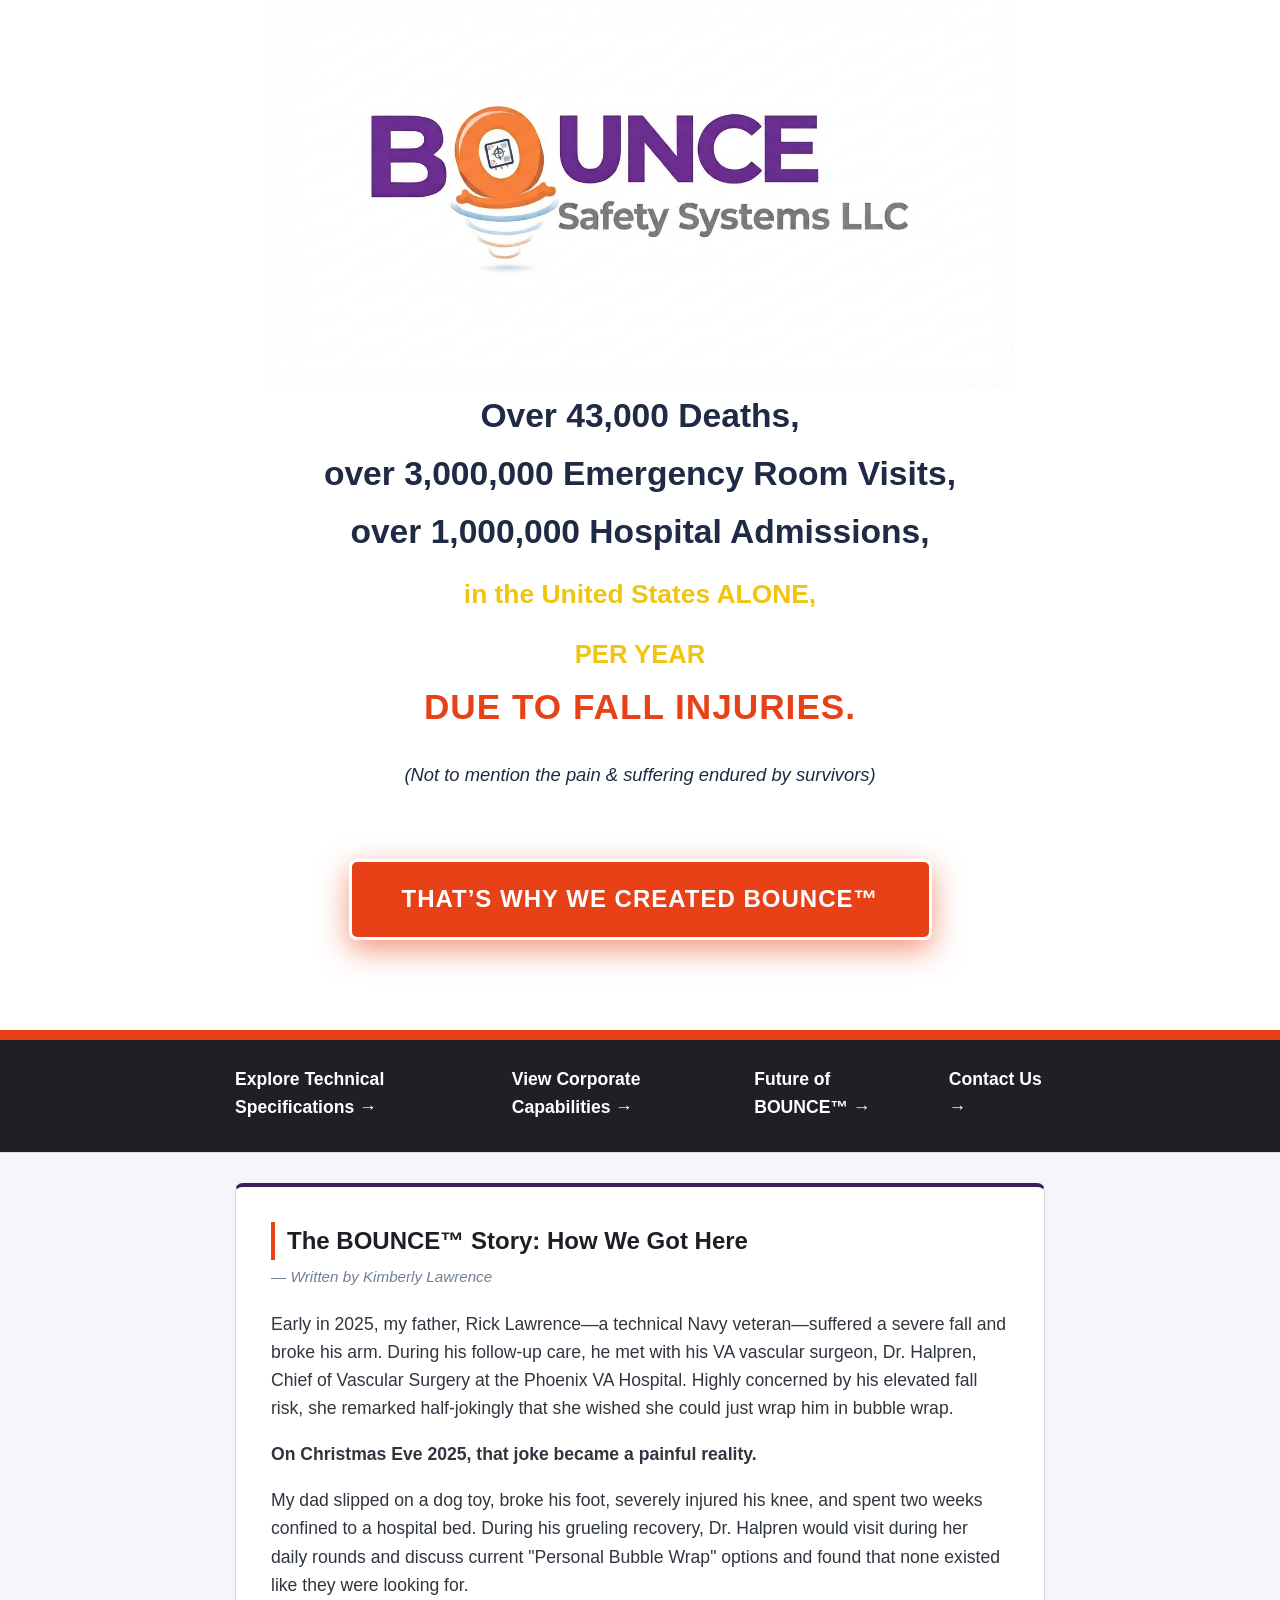
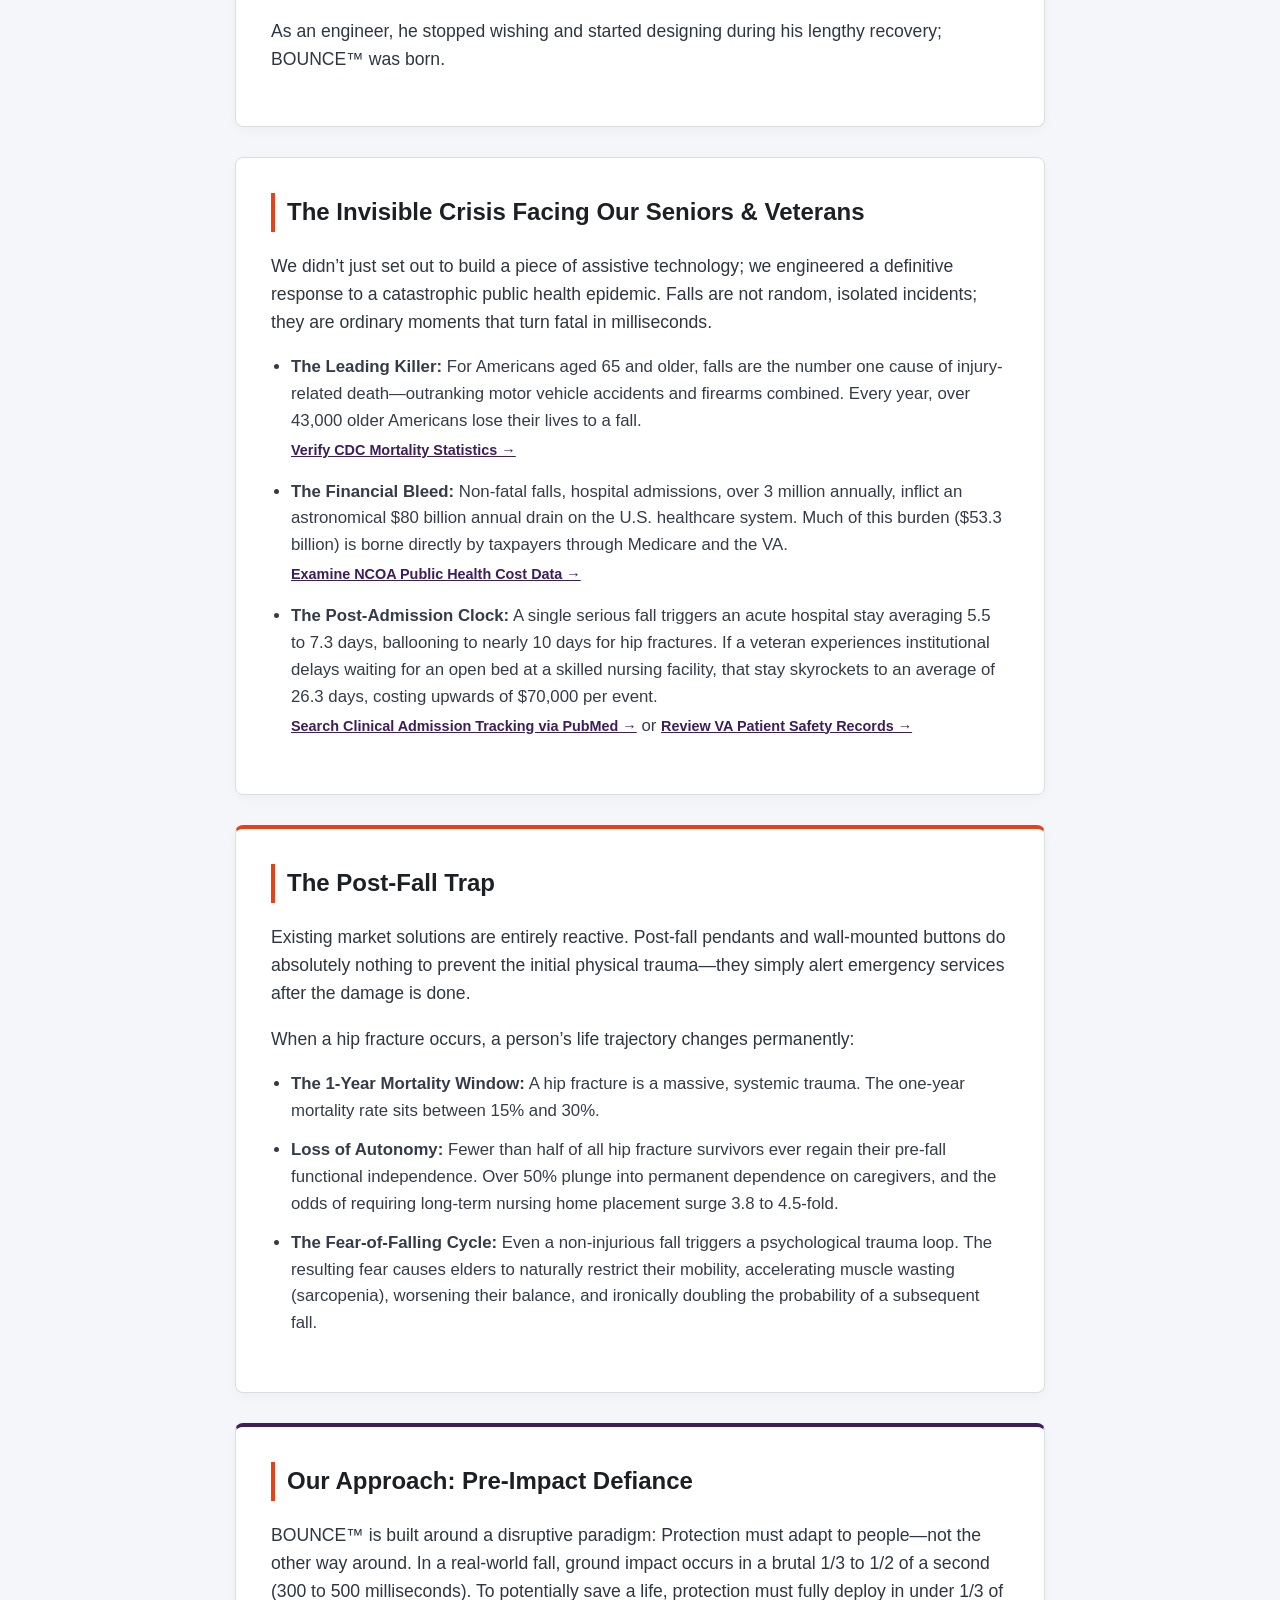
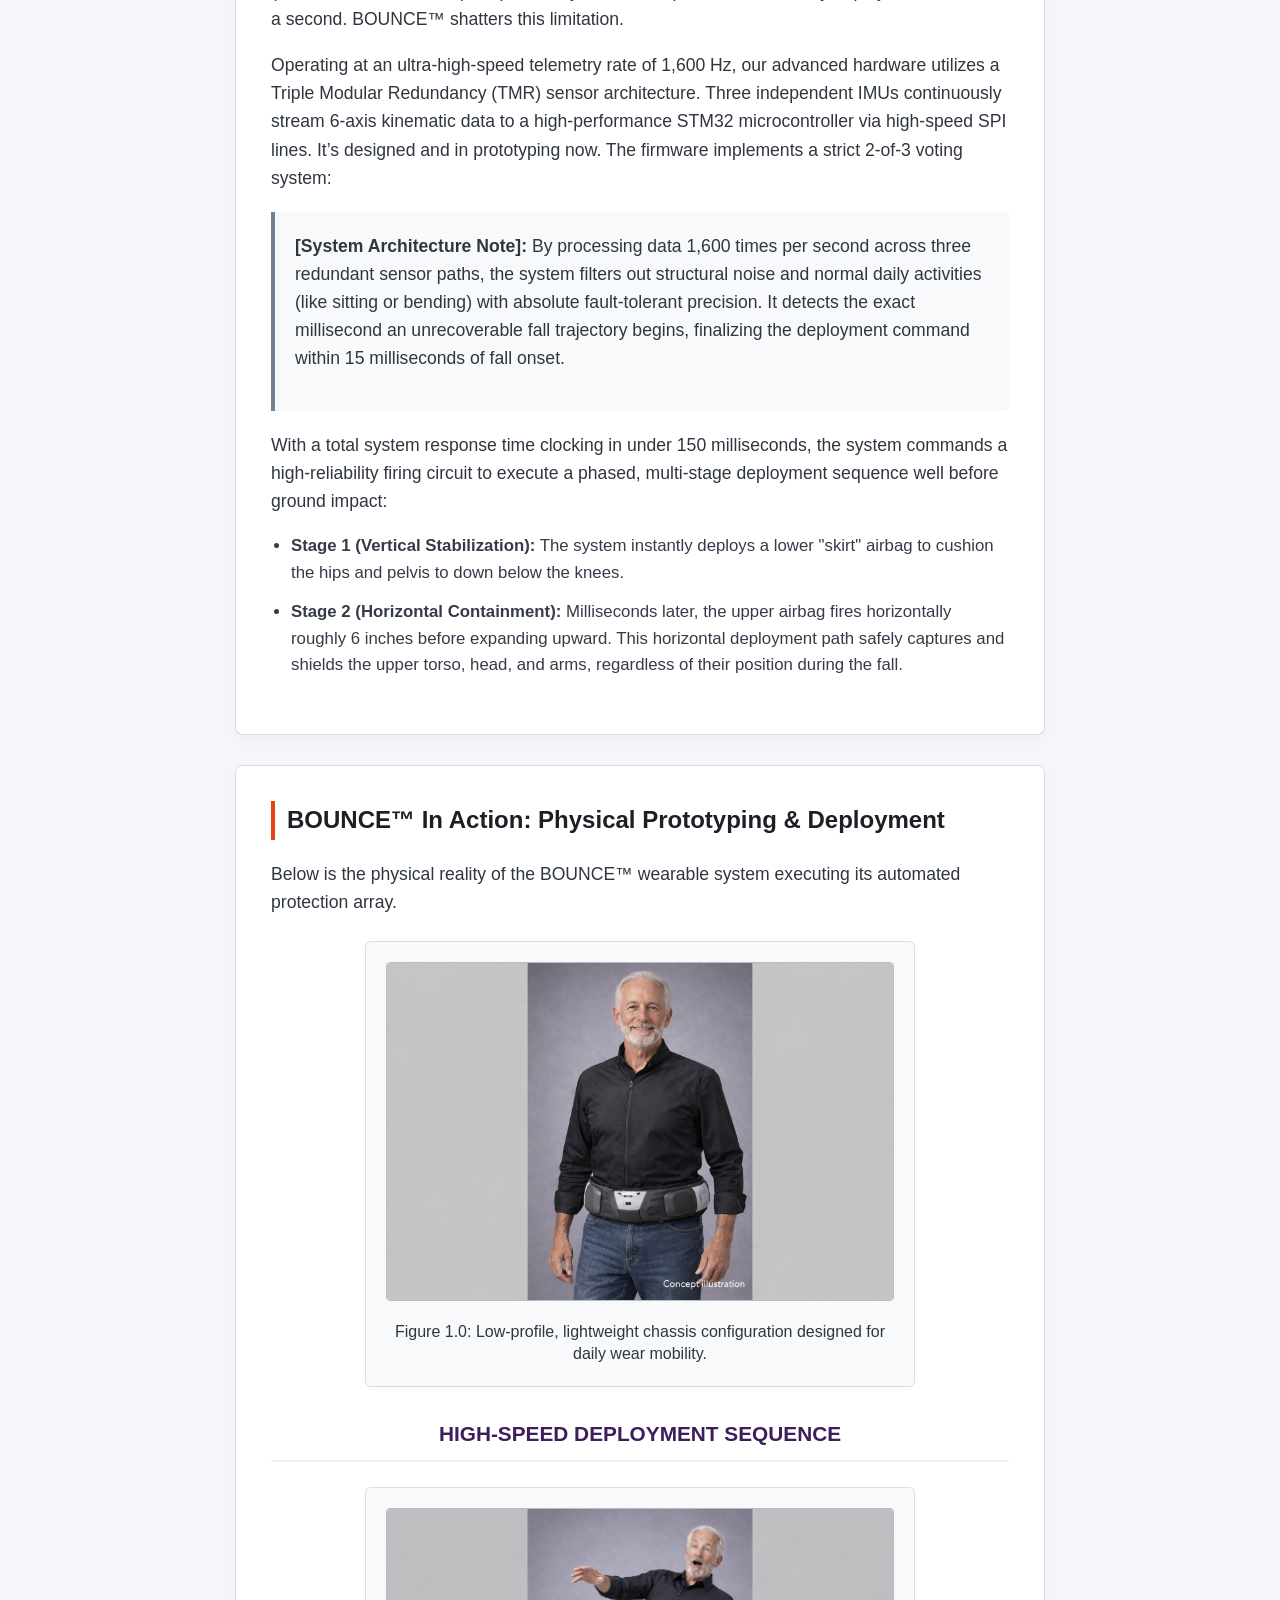
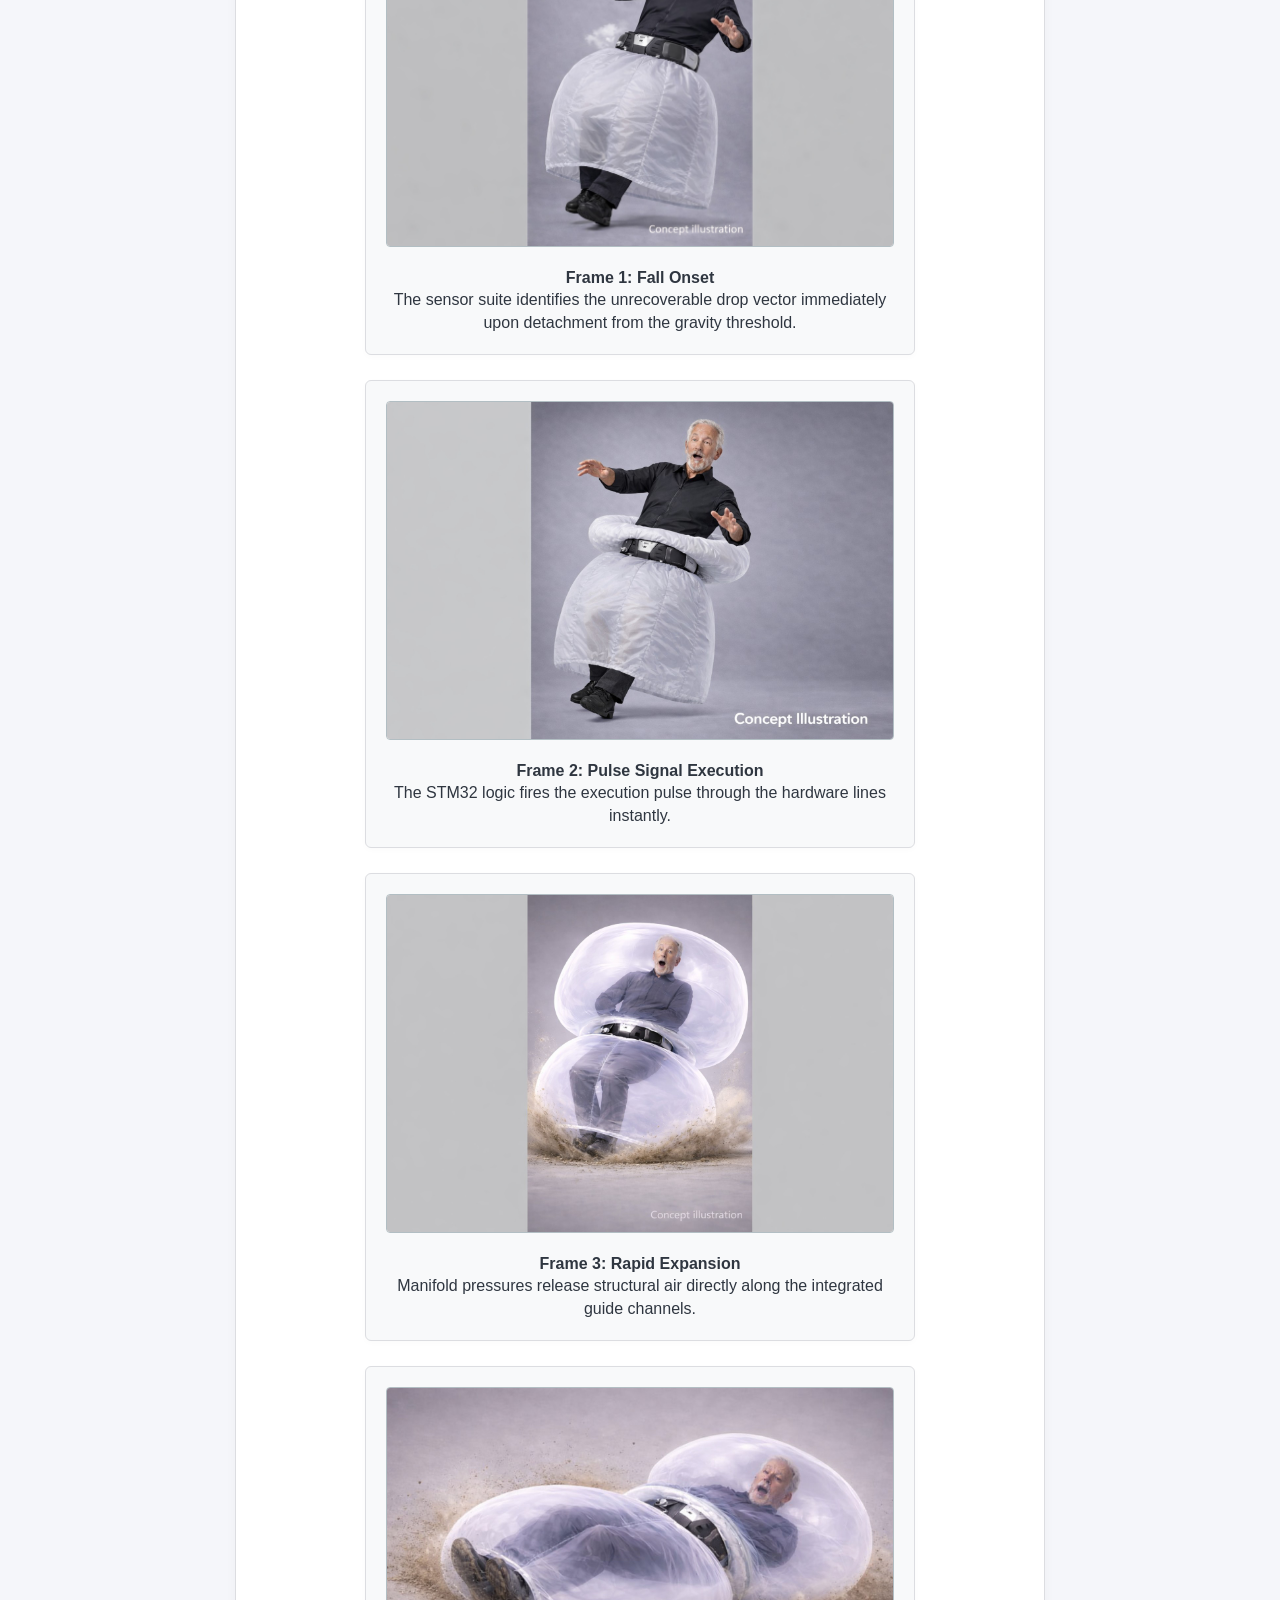
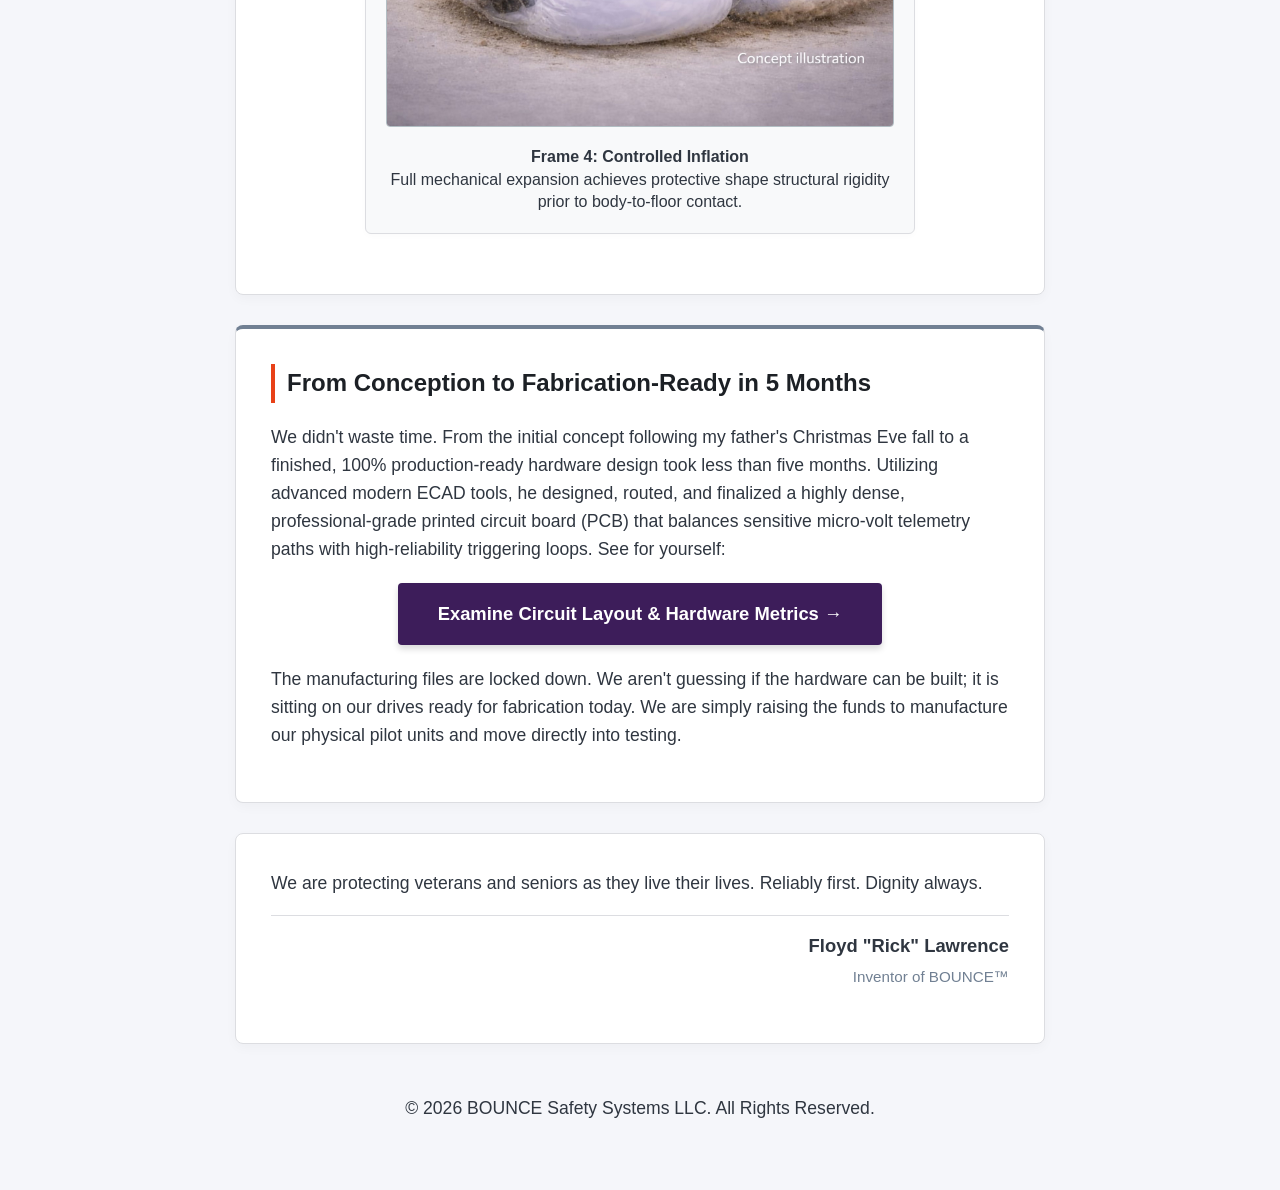
==== index.html @ 90084dcb "Add files via upload" ====
<!DOCTYPE html>
<html lang="en">
<head>
    <meta charset="UTF-8">
    <meta name="viewport" content="width=device-width, initial-scale=1.0">
    <title>BOUNCE Safety Systems LLC</title>
    <link rel="stylesheet" href="style.css">
</head>
<body>
    <!-- Hero Banner with Logo -->
    <header class="hero-banner">
        <div class="hero-container">
            <!-- New Logo -->
            <img src="bounce-logo.png" alt="BOUNCE Safety Systems Logo" class="hero-logo">
            <p class="stat-highlight">Over 43,000 Deaths,</p>
            <p class="stat-highlight">over 3,000,000 Emergency Room Visits,</p>
            <p class="stat-highlight">over 1,000,000 Hospital Admissions,</p>
            <p class="stat-location">in the United States ALONE,</p>
            <p class="stat-time">PER YEAR</p>
            <p class="stat-cause">DUE TO FALL INJURIES.</p>
            <p class="suffering-note">(Not to mention the pain & suffering endured by survivors)</p>
            
            <div class="mission-statement">
                <h2>That’s Why We Created BOUNCE™</h2>
            </div>
        </div>
    </header>

    <!-- Rest of your site remains unchanged from here down -->
    <!-- Sub-Page Directory Links -->
			<nav class="site-nav">
			<div class="container nav-box">
            <a href="technical.html" class="nav-link-btn">Explore Technical Specifications &rarr;</a>
            <a href="corporate.html" class="nav-link-btn">View Corporate Capabilities &rarr;</a>
            <a href="future.html" class="nav-link-btn">Future of BOUNCE™ &rarr;</a>
            <a href="mailto:info@bounceairbags.com" class="nav-link-btn">Contact Us &rarr;</a>
        </div>
    </nav>

    <main class="container">
        <!-- The Origin Story -->
        <section class="card story-card">
            <h2>The BOUNCE™ Story: How We Got Here</h2>
            <p class="meta-author">— Written by Kimberly Lawrence</p>
            <p>Early in 2025, my father, Rick Lawrence—a technical Navy veteran—suffered a severe fall and broke his arm. During his follow-up care, he met with his VA vascular surgeon, Dr. Halpren, Chief of Vascular Surgery at the Phoenix VA Hospital. Highly concerned by his elevated fall risk, she remarked half-jokingly that she wished she could just wrap him in bubble wrap.</p>
            <p><strong>On Christmas Eve 2025, that joke became a painful reality.</strong></p>
            <p>My dad slipped on a dog toy, broke his foot, severely injured his knee, and spent two weeks confined to a hospital bed. During his grueling recovery, Dr. Halpren would visit during her daily rounds and discuss current "Personal Bubble Wrap" options and found that none existed like they were looking for.</p>
            <p>As an engineer, he stopped wishing and started designing during his lengthy recovery; BOUNCE™ was born.</p>
        </section>

    <!-- The Invisible Crisis Section with Integrated Verification Links -->
        <section class="card standard-card">
            <h2>The Invisible Crisis Facing Our Seniors & Veterans</h2>
            <p>We didn’t just set out to build a piece of assistive technology; we engineered a definitive response to a catastrophic public health epidemic. Falls are not random, isolated incidents; they are ordinary moments that turn fatal in milliseconds.</p>
            <ul>
                <li style="margin-bottom: 15px;">
                    <strong>The Leading Killer:</strong> For Americans aged 65 and older, falls are the number one cause of injury-related death—outranking motor vehicle accidents and firearms combined. Every year, over 43,000 older Americans lose their lives to a fall.
                    <br><a href="https://www.cdc.gov/falls/data-research/facts-stats/index.html" target="_blank" style="color: #3d1d5a; font-weight: bold; font-size: 0.9rem; text-decoration: underline; display: inline-block; margin-top: 4px;">Verify CDC Mortality Statistics &rarr;</a>
                </li>
                <li style="margin-bottom: 15px;">
                    <strong>The Financial Bleed:</strong> Non-fatal falls, hospital admissions, over 3 million annually, inflict an astronomical $80 billion annual drain on the U.S. healthcare system. Much of this burden ($53.3 billion) is borne directly by taxpayers through Medicare and the VA.
                    <br><a href="https://www.ncoa.org/older-adults/health/prevention/falls-prevention/" target="_blank" style="color: #3d1d5a; font-weight: bold; font-size: 0.9rem; text-decoration: underline; display: inline-block; margin-top: 4px;">Examine NCOA Public Health Cost Data &rarr;</a>
                </li>
                <li style="margin-bottom: 15px;">
                    <strong>The Post-Admission Clock:</strong> A single serious fall triggers an acute hospital stay averaging 5.5 to 7.3 days, ballooning to nearly 10 days for hip fractures. If a veteran experiences institutional delays waiting for an open bed at a skilled nursing facility, that stay skyrockets to an average of 26.3 days, costing upwards of $70,000 per event.
                    <br><a href="https://pubmed.ncbi.nlm.nih.gov/" target="_blank" style="color: #3d1d5a; font-weight: bold; font-size: 0.9rem; text-decoration: underline; display: inline-block; margin-top: 4px;">Search Clinical Admission Tracking via PubMed &rarr;</a> or <a href="https://www.patientsafety.va.gov/" target="_blank" style="color: #3d1d5a; font-weight: bold; font-size: 0.9rem; text-decoration: underline; display: inline-block; margin-top: 4px;">Review VA Patient Safety Records &rarr;</a>
                </li>
            </ul>
        </section>

        <!-- The Post-Fall Trap Section -->
        <section class="card standard-card" style="border-top: 4px solid #e84118;">
            <h2>The Post-Fall Trap</h2>
            <p>Existing market solutions are entirely reactive. Post-fall pendants and wall-mounted buttons do absolutely nothing to prevent the initial physical trauma—they simply alert emergency services after the damage is done.</p>
            <p>When a hip fracture occurs, a person’s life trajectory changes permanently:</p>
            <ul>
                <li><strong>The 1-Year Mortality Window:</strong> A hip fracture is a massive, systemic trauma. The one-year mortality rate sits between 15% and 30%.</li>
                <li><strong>Loss of Autonomy:</strong> Fewer than half of all hip fracture survivors ever regain their pre-fall functional independence. Over 50% plunge into permanent dependence on caregivers, and the odds of requiring long-term nursing home placement surge 3.8 to 4.5-fold.</li>
                <li><strong>The Fear-of-Falling Cycle:</strong> Even a non-injurious fall triggers a psychological trauma loop. The resulting fear causes elders to naturally restrict their mobility, accelerating muscle wasting (sarcopenia), worsening their balance, and ironically doubling the probability of a subsequent fall.</li>
            </ul>
        </section>

        <!-- Our Approach Section -->
        <section class="card standard-card" style="border-top: 4px solid #3d1d5a;">
            <h2>Our Approach: Pre-Impact Defiance</h2>
            <p>BOUNCE™ is built around a disruptive paradigm: Protection must adapt to people—not the other way around. In a real-world fall, ground impact occurs in a brutal 1/3 to 1/2 of a second (300 to 500 milliseconds). To potentially save a life, protection must fully deploy in under 1/3 of a second. BOUNCE™ shatters this limitation.</p>
            <p>Operating at an ultra-high-speed telemetry rate of 1,600 Hz, our advanced hardware utilizes a Triple Modular Redundancy (TMR) sensor architecture. Three independent IMUs continuously stream 6-axis kinematic data to a high-performance STM32 microcontroller via high-speed SPI lines. It’s designed and in prototyping now. The firmware implements a strict 2-of-3 voting system:</p>
            
            <div class="architecture-note">
                <p><strong>[System Architecture Note]:</strong> By processing data 1,600 times per second across three redundant sensor paths, the system filters out structural noise and normal daily activities (like sitting or bending) with absolute fault-tolerant precision. It detects the exact millisecond an unrecoverable fall trajectory begins, finalizing the deployment command within 15 milliseconds of fall onset.</p>
            </div>

            <p>With a total system response time clocking in under 150 milliseconds, the system commands a high-reliability firing circuit to execute a phased, multi-stage deployment sequence well before ground impact:</p>
            <ul>
                <li><strong>Stage 1 (Vertical Stabilization):</strong> The system instantly deploys a lower "skirt" airbag to cushion the hips and pelvis to down below the knees.</li>
                <li><strong>Stage 2 (Horizontal Containment):</strong> Milliseconds later, the upper airbag fires horizontally roughly 6 inches before expanding upward. This horizontal deployment path safely captures and shields the upper torso, head, and arms, regardless of their position during the fall.</li>
            </ul>
        </section>

        <!-- Dynamic System Deployment Sequence Gallery -->
        <section class="card gallery-card">
            <h2>BOUNCE™ In Action: Physical Prototyping & Deployment</h2>
            <p>Below is the physical reality of the BOUNCE™ wearable system executing its automated protection array.</p>
            
            <div class="lead-image-wrapper">
                <img src="belt-wearer.jpg" alt="BOUNCE Personal Protection Belt Integration" class="hardware-image main-belt-img">
                <p class="image-caption">Figure 1.0: Low-profile, lightweight chassis configuration designed for daily wear mobility.</p>
            </div>

            <h3 class="timeline-title">High-Speed Deployment Sequence</h3>
            
            <div class="lead-image-wrapper">
                <img src="frame1.jpg" alt="Deployment Sequence Frame 1" class="hardware-image main-belt-img">
                <p class="image-caption"><strong>Frame 1: Fall Onset</strong><br>The sensor suite identifies the unrecoverable drop vector immediately upon detachment from the gravity threshold.</p>
            </div>

            <div class="lead-image-wrapper">
                <img src="frame2.jpg" alt="Deployment Sequence Frame 2" class="hardware-image main-belt-img">
                <p class="image-caption"><strong>Frame 2: Pulse Signal Execution</strong><br>The STM32 logic fires the execution pulse through the hardware lines instantly.</p>
            </div>

            <div class="lead-image-wrapper">
                <img src="frame3.jpg" alt="Deployment Sequence Frame 3" class="hardware-image main-belt-img">
                <p class="image-caption"><strong>Frame 3: Rapid Expansion</strong><br>Manifold pressures release structural air directly along the integrated guide channels.</p>
            </div>

            <div class="lead-image-wrapper">
                <img src="frame4.jpg" alt="Deployment Sequence Frame 4" class="hardware-image main-belt-img">
                <p class="image-caption"><strong>Frame 4: Controlled Inflation</strong><br>Full mechanical expansion achieves protective shape structural rigidity prior to body-to-floor contact.</p>
            </div>
        </section>

        <!-- From Conception to Fabrication Section -->
        <section class="card corporate-card">
            <h2>From Conception to Fabrication-Ready in 5 Months</h2>
            <p>We didn't waste time. From the initial concept following my father's Christmas Eve fall to a finished, 100% production-ready hardware design took less than five months. Utilizing advanced modern ECAD tools, he designed, routed, and finalized a highly dense, professional-grade printed circuit board (PCB) that balances sensitive micro-volt telemetry paths with high-reliability triggering loops. See for yourself:</p>
            
            <div class="button-container" style="margin: 20px 0;">
                <a href="technical.html" class="action-button">Examine Circuit Layout & Hardware Metrics &rarr;</a>
            </div>

            <p>The manufacturing files are locked down. We aren't guessing if the hardware can be built; it is sitting on our drives ready for fabrication today. We are simply raising the funds to manufacture our physical pilot units and move directly into testing.</p>
        </section>

        <!-- Final Sign-Off Card -->
        <section class="card readiness-card">
            <p class="motto">We are protecting veterans and seniors as they live their lives. Reliably first. Dignity always.</p>
            <p class="signature"><strong>Floyd "Rick" Lawrence</strong><br><span class="title-sub">Inventor of BOUNCE™</span></p>
        </section>

    </main>

    <footer>
        <div class="container">
            <p>&copy; 2026 BOUNCE Safety Systems LLC. All Rights Reserved.</p>
        </div>
    </footer>

</body>
</html>
---- style.css ----
/* Master Styling for Homepage, Technical, and Corporate Layouts */
* {
    box-sizing: border-box;
    margin: 0;
    padding: 0;
}

body {
    font-family: -apple-system, BlinkMacSystemFont, "Segoe UI", Roboto, Helvetica, Arial, sans-serif;
    line-height: 1.6;
    background-color: #f5f6fa;
    color: #2f3640;
}

.container {
    max-width: 850px;
    margin: 0 auto;
    padding: 0 20px;
}

/* White High-Impact Header */
.hero-banner {
    background: #ffffff;
    color: #2f3640;
    text-align: center;
    padding: 70px 20px;
    border-bottom: 5px solid #e84118;
}

.technical-header {
    padding: 40px 20px;
    border-bottom: 5px solid #718093;
}

.hero-container {
    max-width: 750px;
    margin: 0 auto;
}

.hero-banner h1 {
    font-size: 3rem;
    font-weight: 900;
    margin-bottom: 30px;
    letter-spacing: 0.5px;
}

.stat-highlight { font-size: 2.1rem; font-weight: 900; margin-bottom: 4px; color: #1f2a44; }
.stat-location { font-size: 1.65rem; font-weight: 700; margin-top: 15px; color: #f1c40f; }
.stat-time { font-size: 1.6rem; font-weight: 800; color: #f1c40f; margin-bottom: 4px; }
.stat-cause { font-size: 2.2rem; font-weight: 900; color: #e84118; margin-bottom: 25px; letter-spacing: 1px; }
.suffering-note { font-size: 1.15rem; font-style: italic; color: #1f2a44; margin-bottom: 35px; }

/* RE-ENGINEERED MISSION LINE: Maximum visibility shield */
.mission-statement h2 {
F    font-size: 2.6rem;
    font-weight: 900;
    color: #ffffff;
    background-color: #e84118;
    padding: 18px 50px;
    border-radius: 8px;
    display: inline-block;
    box-shadow: 0 10px 30px rgba(232, 65, 24, 0.55);   /* Enhanced shadow */
    border: 3px solid #ffffff;
    letter-spacing: 1px;
    text-transform: uppercase;
    margin: 35px auto 20px auto;
}

/* Site Directory Submenu Navigation Bar */
.site-nav {
	background: #1e2025;
    padding: 15px 0;
    width: 100%;             /* Ensures it hits both sides of the screen */
    border-top: 5px solid #e84118; /* The thick red line you described */
    border-bottom: 1px solid #dcdde1;
}

.nav-box {
    display: flex;
    justify-content: center;
    gap: 30px;
}

.nav-link-btn {
    color: #ffffff;
    text-decoration: none;
    font-weight: 700;
    font-size: 1.1rem;
    border-bottom: 2px solid transparent;
    padding-bottom: 4px;
}

.nav-link-btn:hover {
    color: #f1c40f;
    border-bottom: 2px solid #f1c40f;
}

/* Layout Cards */
.card {
    background: #ffffff;
    padding: 35px;
    border-radius: 8px;
    border: 1px solid #dcdde1;
    box-shadow: 0 4px 12px rgba(0,0,0,0.03);
    margin-top: 30px;
}

.story-card { border-top: 4px solid #3d1d5a; }
.corporate-card { border-top: 4px solid #718093; }

h2 {
    color: #1c2025;
    font-size: 1.5rem;
    margin-bottom: 20px;
    border-left: 4px solid #e84118;
    padding-left: 12px;
}

h3 {
    font-size: 1.2rem;
    color: #1c2025;
    margin: 25px 0 15px 0;
}

.timeline-title {
    font-size: 1.3rem;
    font-weight: 800;
    text-transform: uppercase;
    border-bottom: 2px solid #edf2f7;
    padding-bottom: 10px;
    margin: 30px 0 15px 0;
    text-align: center;
    color: #3d1d5a;
}

.meta-author { font-style: italic; color: #718093; margin-top: -15px; margin-bottom: 20px; font-size: 0.95rem; }
p { font-size: 1.1rem; margin-bottom: 18px; color: #2f3640; }
ul { margin-bottom: 20px; padding-left: 20px; }
ul li { font-size: 1.05rem; margin-bottom: 12px; color: #353b48; }

/* Unified Image Geometry Box Container */
.lead-image-wrapper {
    margin: 25px auto;
    max-width: 550px;       
    text-align: center;
    background: #f8f9fa;
    padding: 20px;
    border: 1px solid #dcdde1;
    border-radius: 6px;
    box-shadow: 0 2px 6px rgba(0,0,0,0.02);
}

/* Master Image Constraint Rule */
.main-belt-img {
    width: 100%;
    max-height: 400px;     
    object-fit: contain;   
    border: 1px solid #b2bec3;
    border-radius: 4px;
    background-color: #ffffff;
}

.image-caption { 
    font-size: 1rem; 
    color: #2f3640; 
    margin-top: 12px; 
    margin-bottom: 0;
    line-height: 1.4;
}

/* Corporate Matrix */
.capability-grid { display: flex; flex-wrap: wrap; gap: 20px; margin-top: 20px; }
.cap-box { flex: 1; min-width: 280px; background: #f8f9fa; padding: 20px; border-radius: 4px; border: 1px solid #edf2f7; }
.cap-box h3 { font-size: 1.15rem; margin: 0 0 10px 0; }

.architecture-note {
    background-color: #f8f9fa;
    border-left: 4px solid #718093;
    padding: 20px;
    margin: 20px 0;
    border-radius: 0 4px 4px 0;
}

/* Action Buttons */
.button-container { text-align: center; margin: 35px 0; }
.action-button {
    display: inline-block;
    background-color: #3d1d5a;
    color: #ffffff;
    text-decoration: none;
    font-size: 1.15rem;
    font-weight: 700;
    padding: 16px 40px;
    border-radius: 4px;
    box-shadow: 0 4px 6px rgba(0,0,0,0.15);
}

.secondary-btn {
    background-color: transparent;
    border: 2px solid #ffffff;
    padding: 10px 25px;
    font-size: 1rem;
}

.signature { text-align: right; font-size: 1.15rem; border-top: 1px solid #dcdde1; padding-top: 15px; }
.title-sub { font-size: 0.95rem; color: #718093; }
footer { text-align: center; padding: 50px 0; color: #718093; font-size: 0.9rem; }

@media (max-width: 700px) {
    .nav-box { flex-direction: column; align-items: center; gap: 15px; }
    .mission-statement h2 { font-size: 1.6rem; padding: 10px 20px; } /* Scales smoothly on smaller monitors */
}
/* Logo Styling */
.hero-logo {
    max-width: 100%;
    height: auto;
    display: block;
    margin: 0 auto 25px auto;
}

.subtitle {
    margin: 15px 0 20px 0;
    font-weight: 700;
}

/* Technical Page Header Fixes */
.technical-header {
    background: #ffffff;
    color: #2f3640;
    padding: 50px 20px 40px;
    border-bottom: 5px solid #718093;
    text-align: center;
}

.technical-header .subtitle {
    color: #e84118 !important;
    font-size: 2.9rem;
    font-weight: 700;
    margin: 15px 0 25px 0;
}

.technical-header .hero-logo {
    max-width: 100%;
    width: 600px;
    margin-bottom: 25px;
}

/* Action Buttons */
.action-button.secondary-btn {
    background-color: #34495e;
    color: #ffffff;
    border: 2px solid #718093;
}

.action-button.secondary-btn:hover {
    background-color: #e84118;
    border-color: #e84118;
}

/* This moves the entire header up by reducing the top padding */
.hero-banner {
    padding-top: 20px !important;
}

/* This pulls the logo higher (negative margin) and shrinks the gap below it */
.hero-logo {
    margin-top: -40px; 
    margin-bottom: 5px; 
}

/* This increases the black bar height for the buttons */
.site-nav {
    padding: 25px 0; 
}
/* Tighten the gap under the logo */
.hero-logo {
    margin-bottom: 0px !important;
}

/* Tighten the gap above the first line of text */
.subtitle {
    margin-top: 0px !important;
}
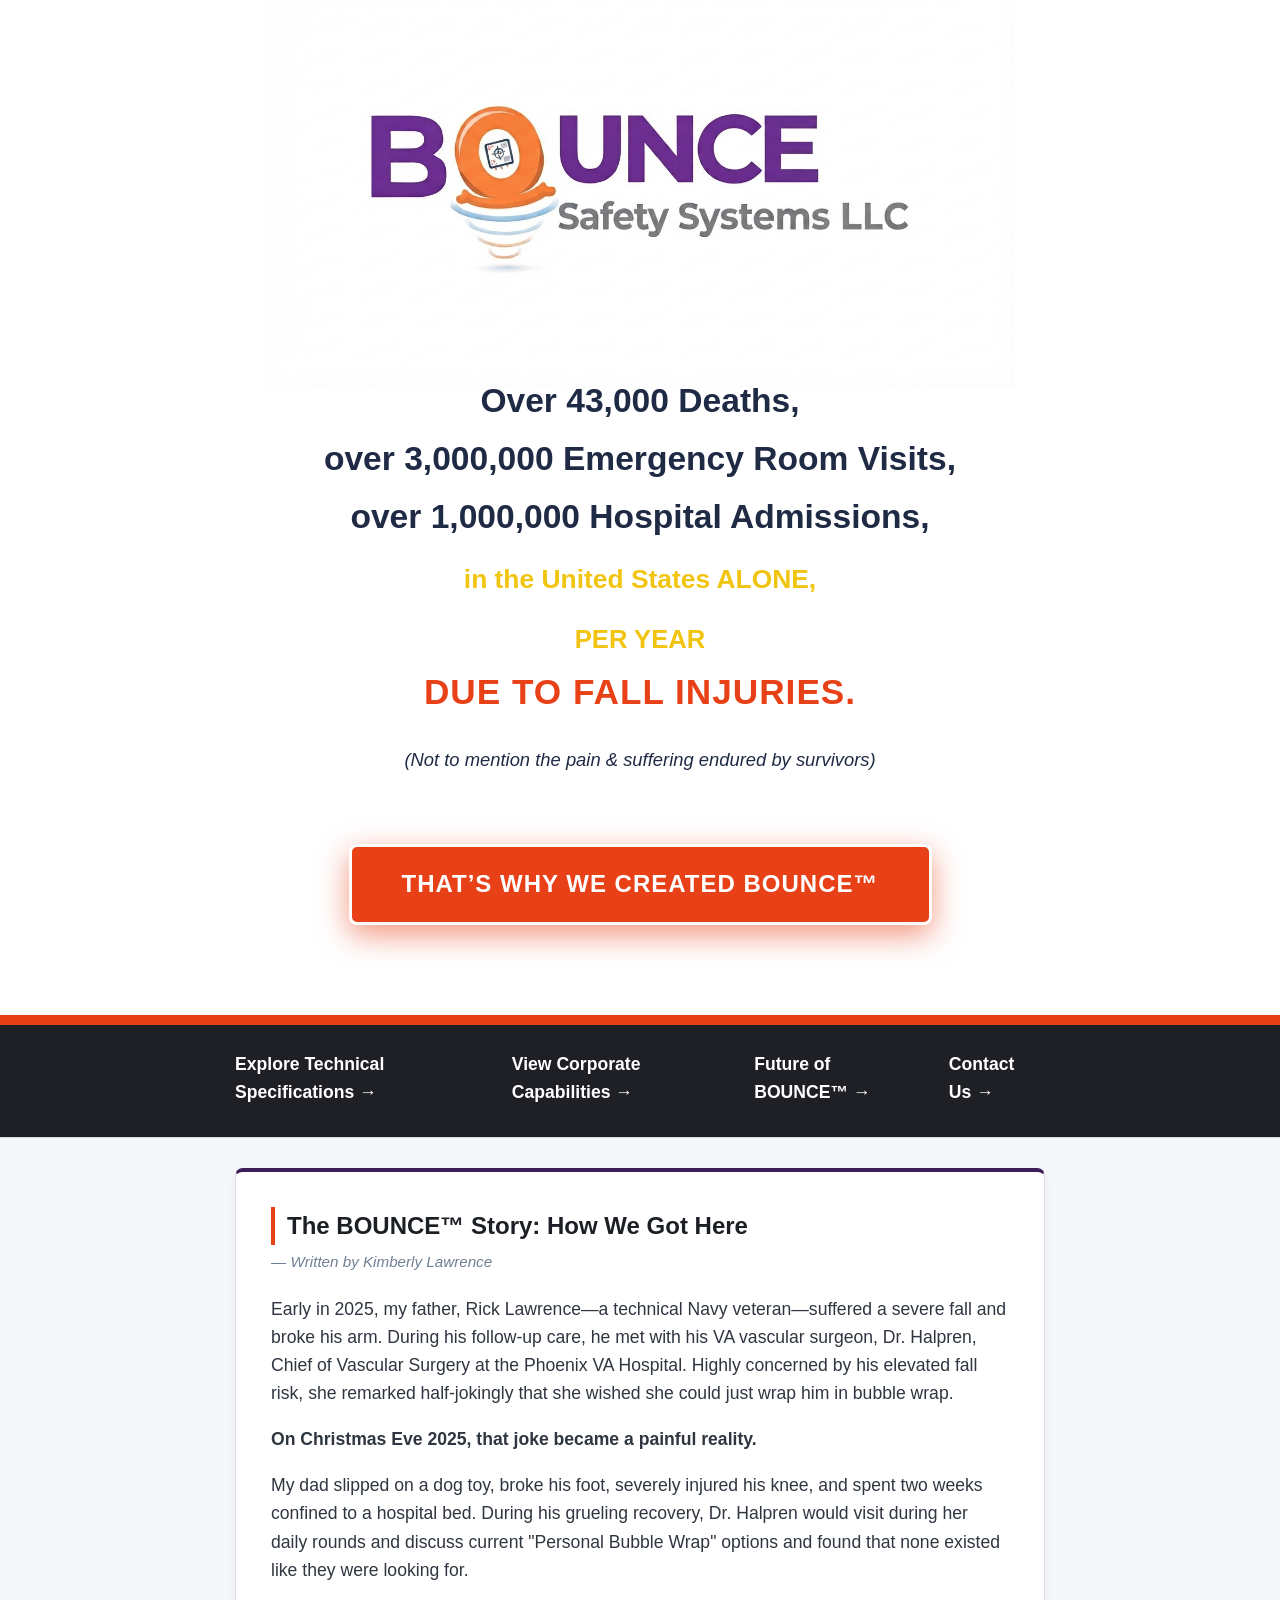
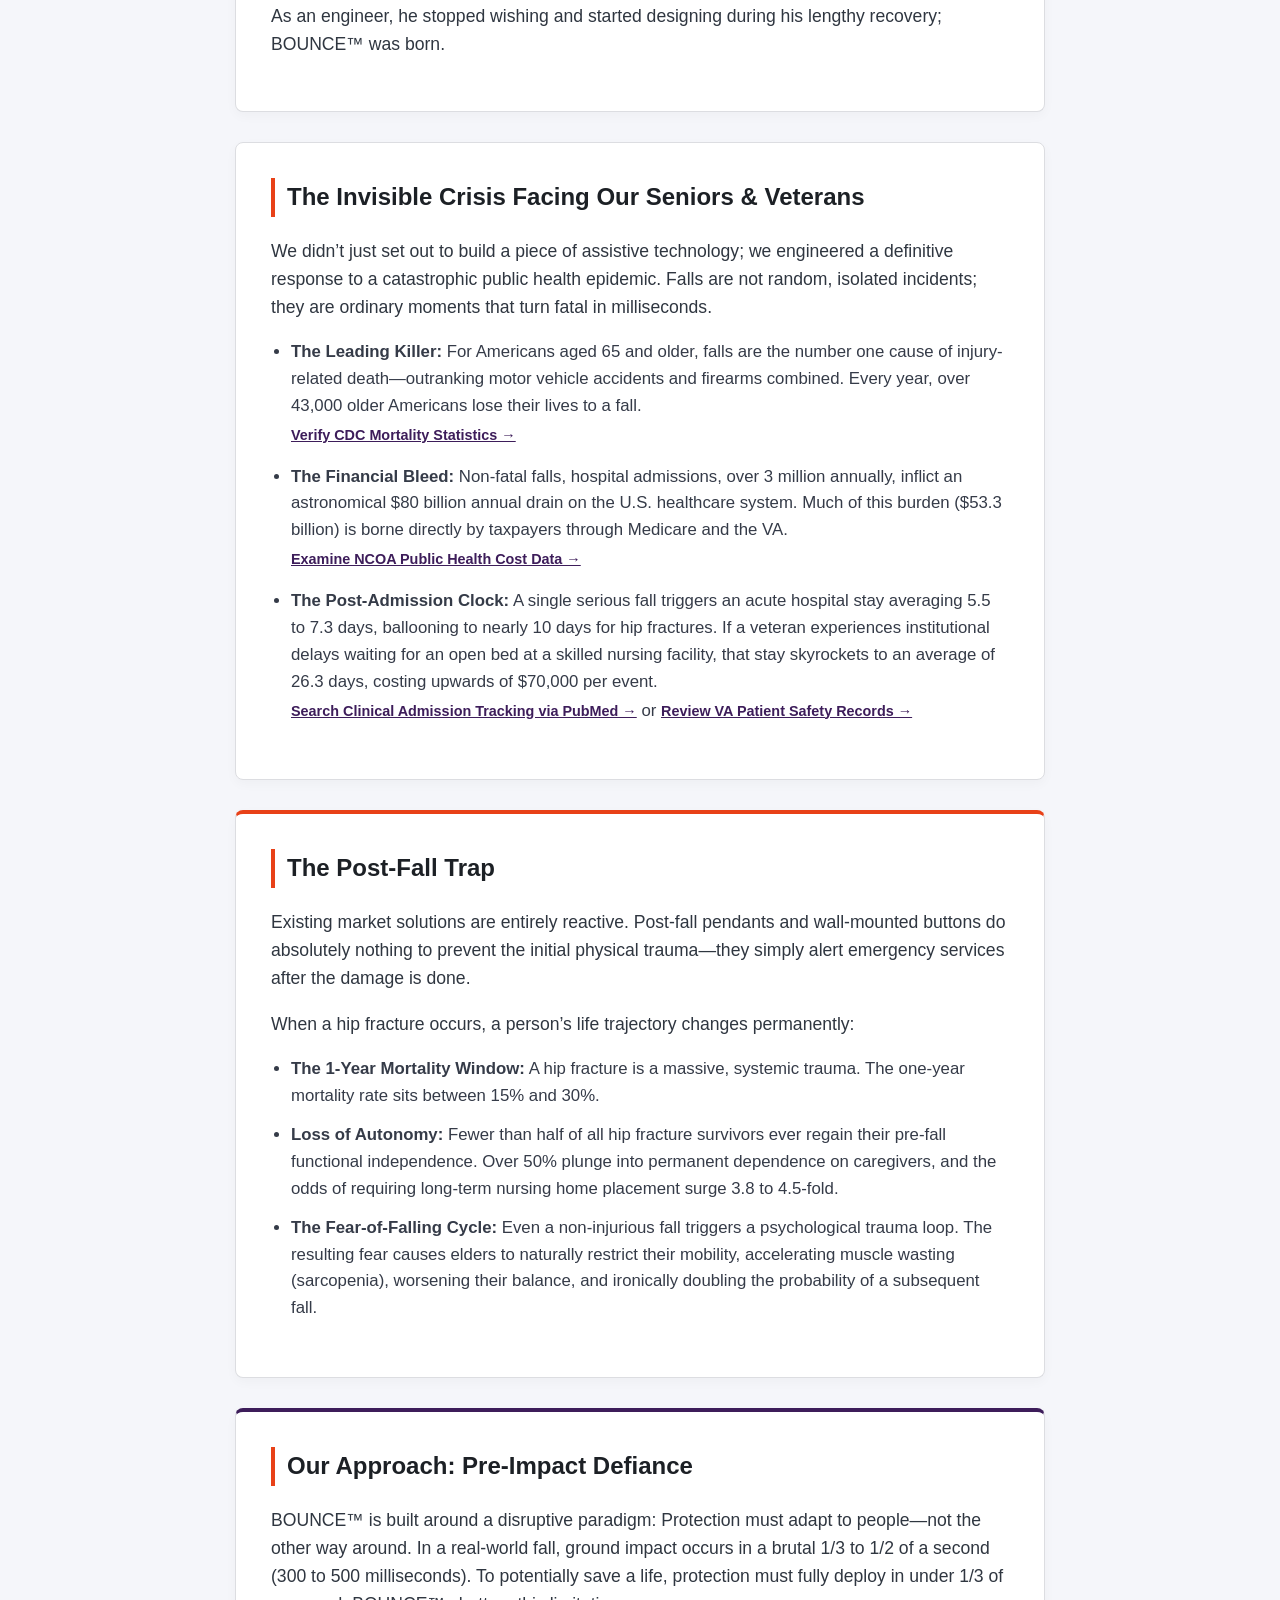
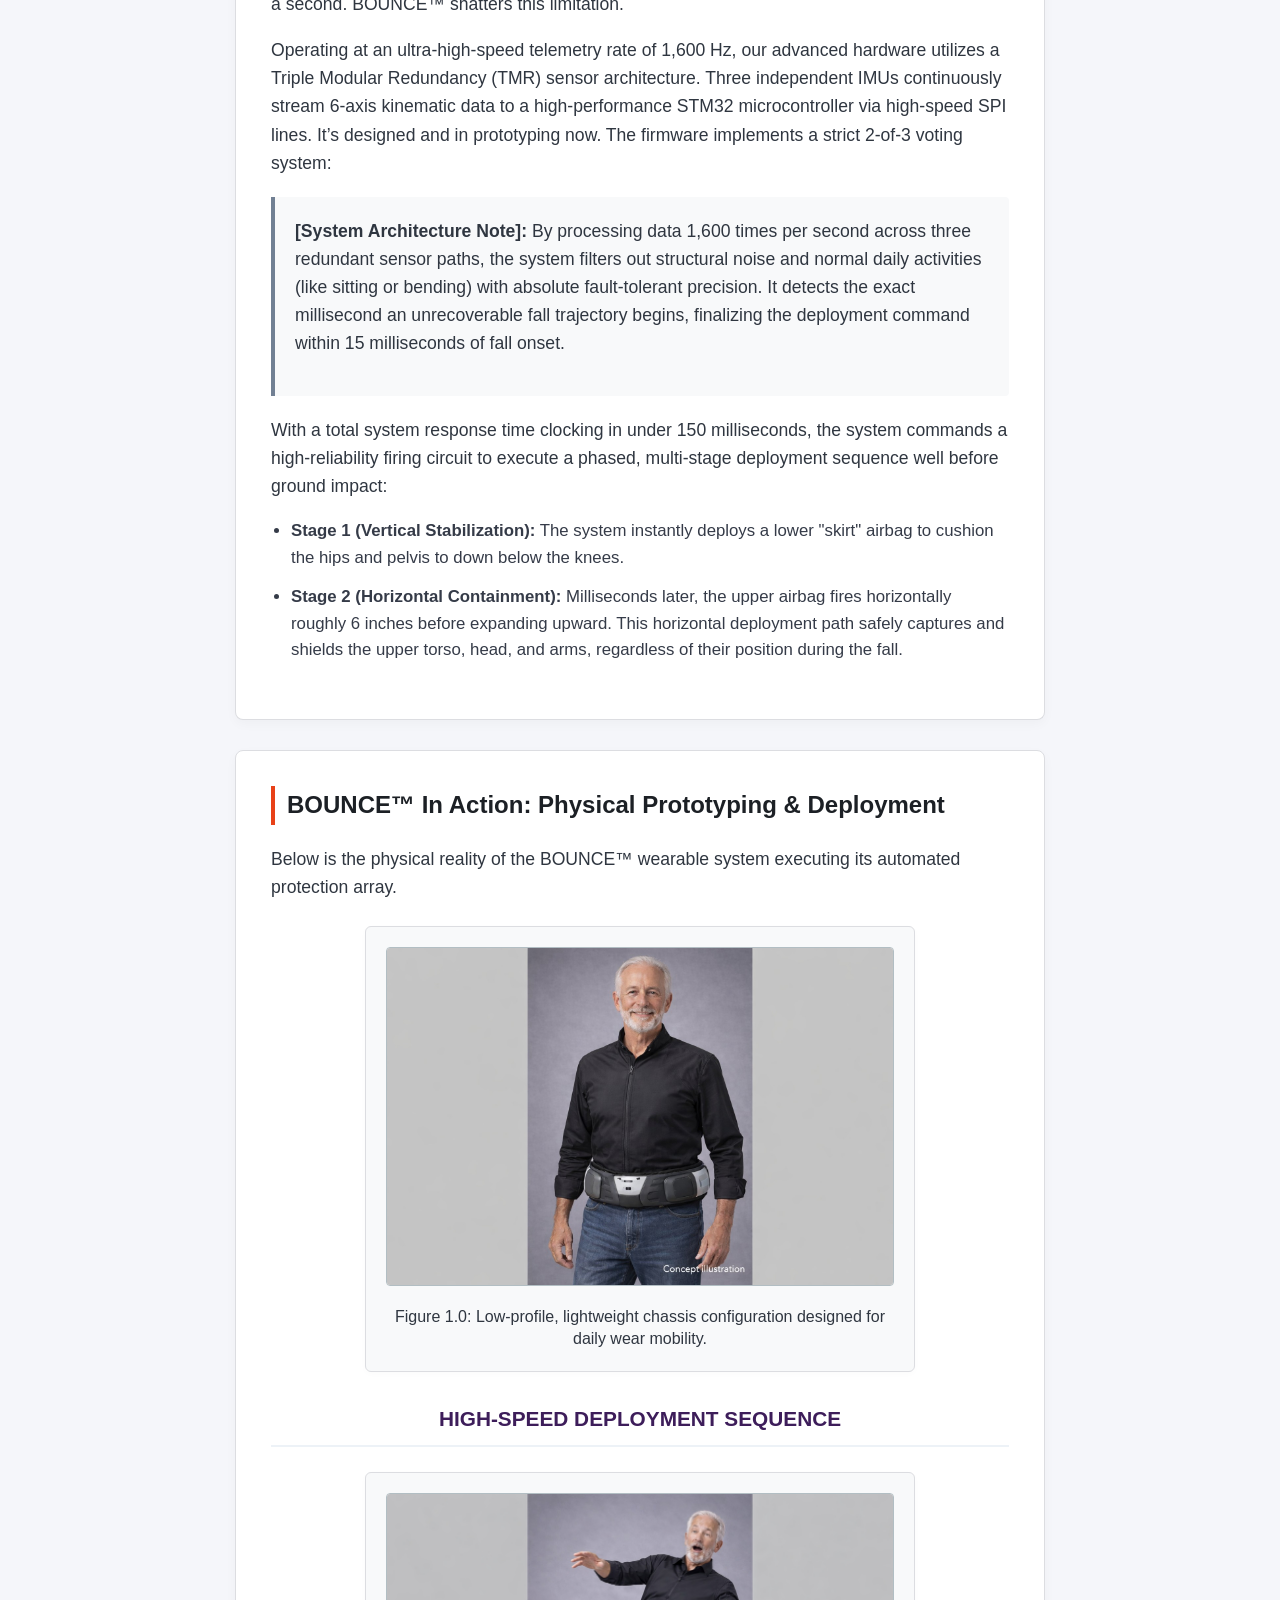
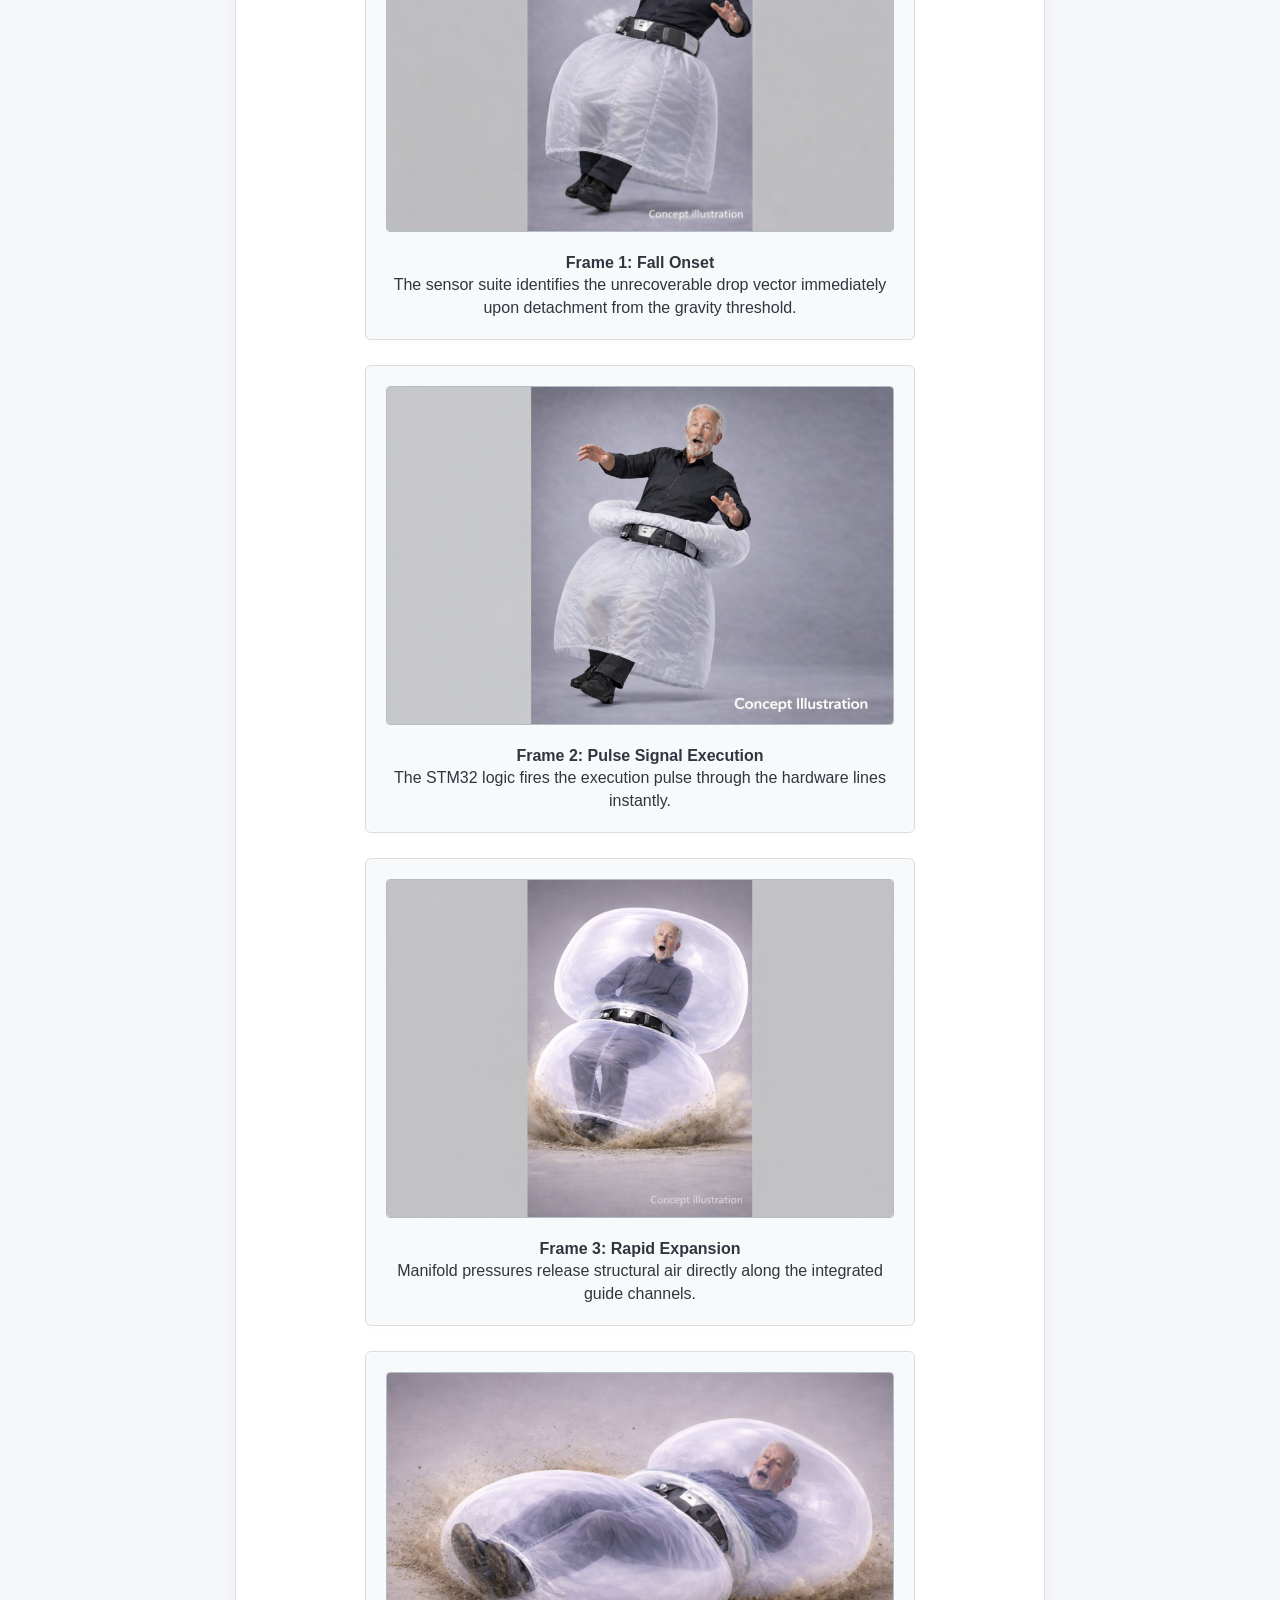
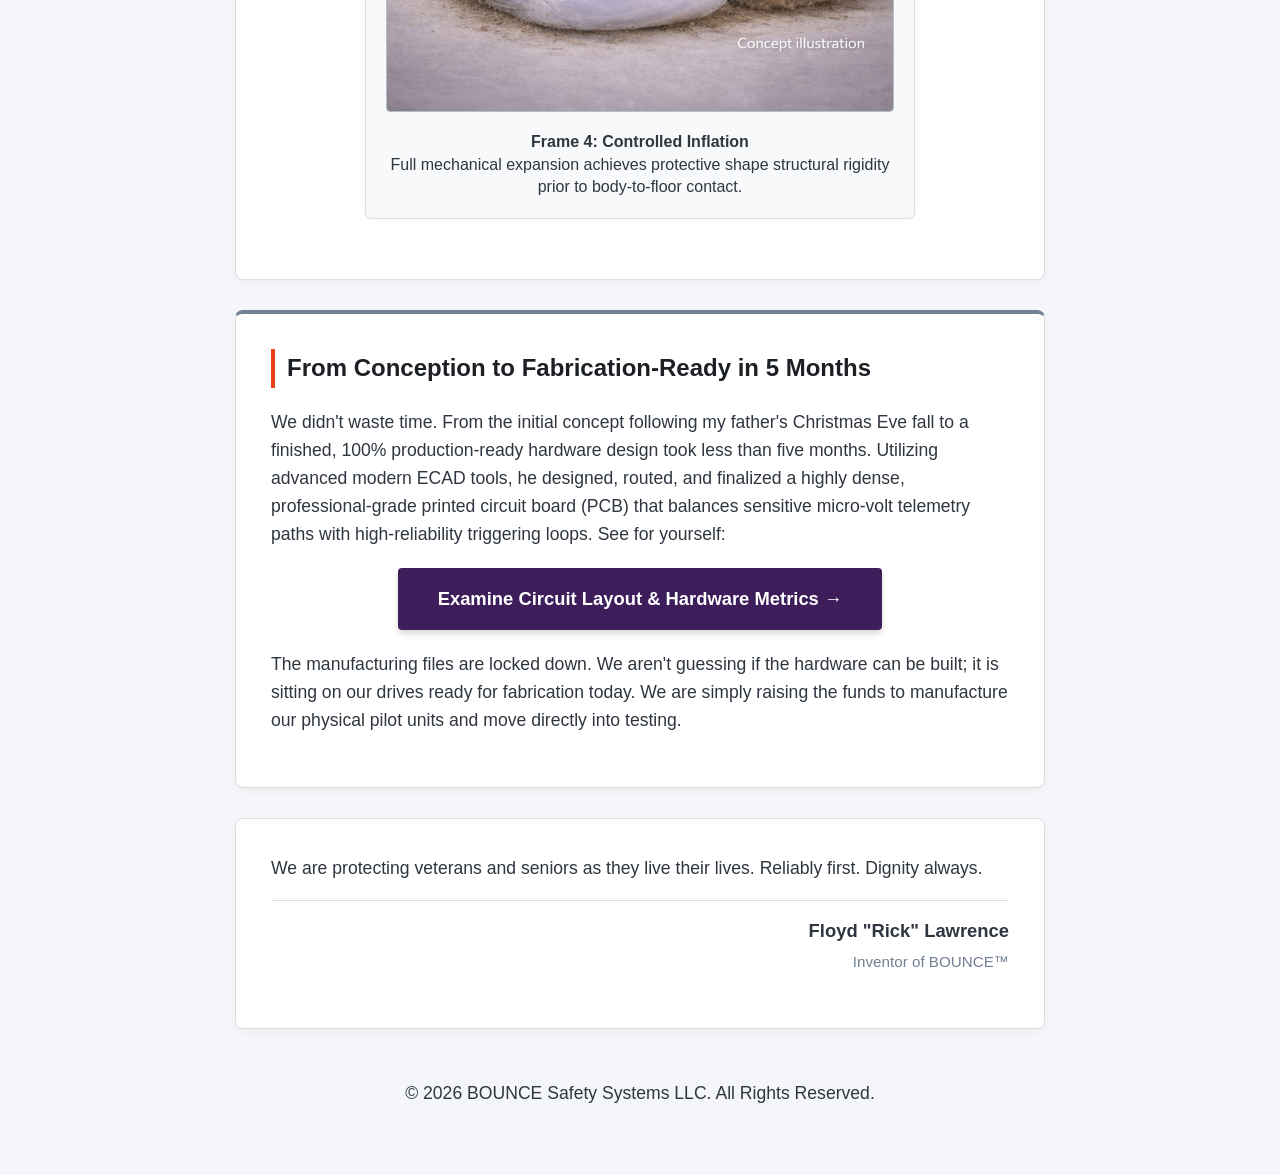
==== commit f1a0bce2: "Add files via upload" ====
--- a/index.html
+++ b/index.html
@@ -30,10 +30,10 @@
     <!-- Sub-Page Directory Links -->
 			<nav class="site-nav">
 			<div class="container nav-box">
-            <a href="technical.html" class="nav-link-btn">Explore Technical Specifications &rarr;</a>
-            <a href="corporate.html" class="nav-link-btn">View Corporate Capabilities &rarr;</a>
-            <a href="future.html" class="nav-link-btn">Future of BOUNCE™ &rarr;</a>
-            <a href="mailto:info@bounceairbags.com" class="nav-link-btn">Contact Us &rarr;</a>
+            <a href="technical.html" class="nav-link-btn">Explore Technical Specifications&nbsp;&rarr;</a>
+            <a href="corporate.html" class="nav-link-btn">View Corporate Capabilities&nbsp;&rarr;</a>
+            <a href="future.html" class="nav-link-btn">Future of BOUNCE™&nbsp;&rarr;</a>
+            <a href="mailto:info@bounceairbags.com" class="nav-link-btn">Contact Us&nbsp;&rarr;</a>
         </div>
     </nav>
 
--- a/style.css
+++ b/style.css
@@ -274,10 +274,10 @@
 }
 /* Tighten the gap under the logo */
 .hero-logo {
-    margin-bottom: 0px !important;
+    margin-bottom: -15px !important;
 }
 
 /* Tighten the gap above the first line of text */
 .subtitle {
-    margin-top: 0px !important;
+    margin-top: -15px !important;
 }
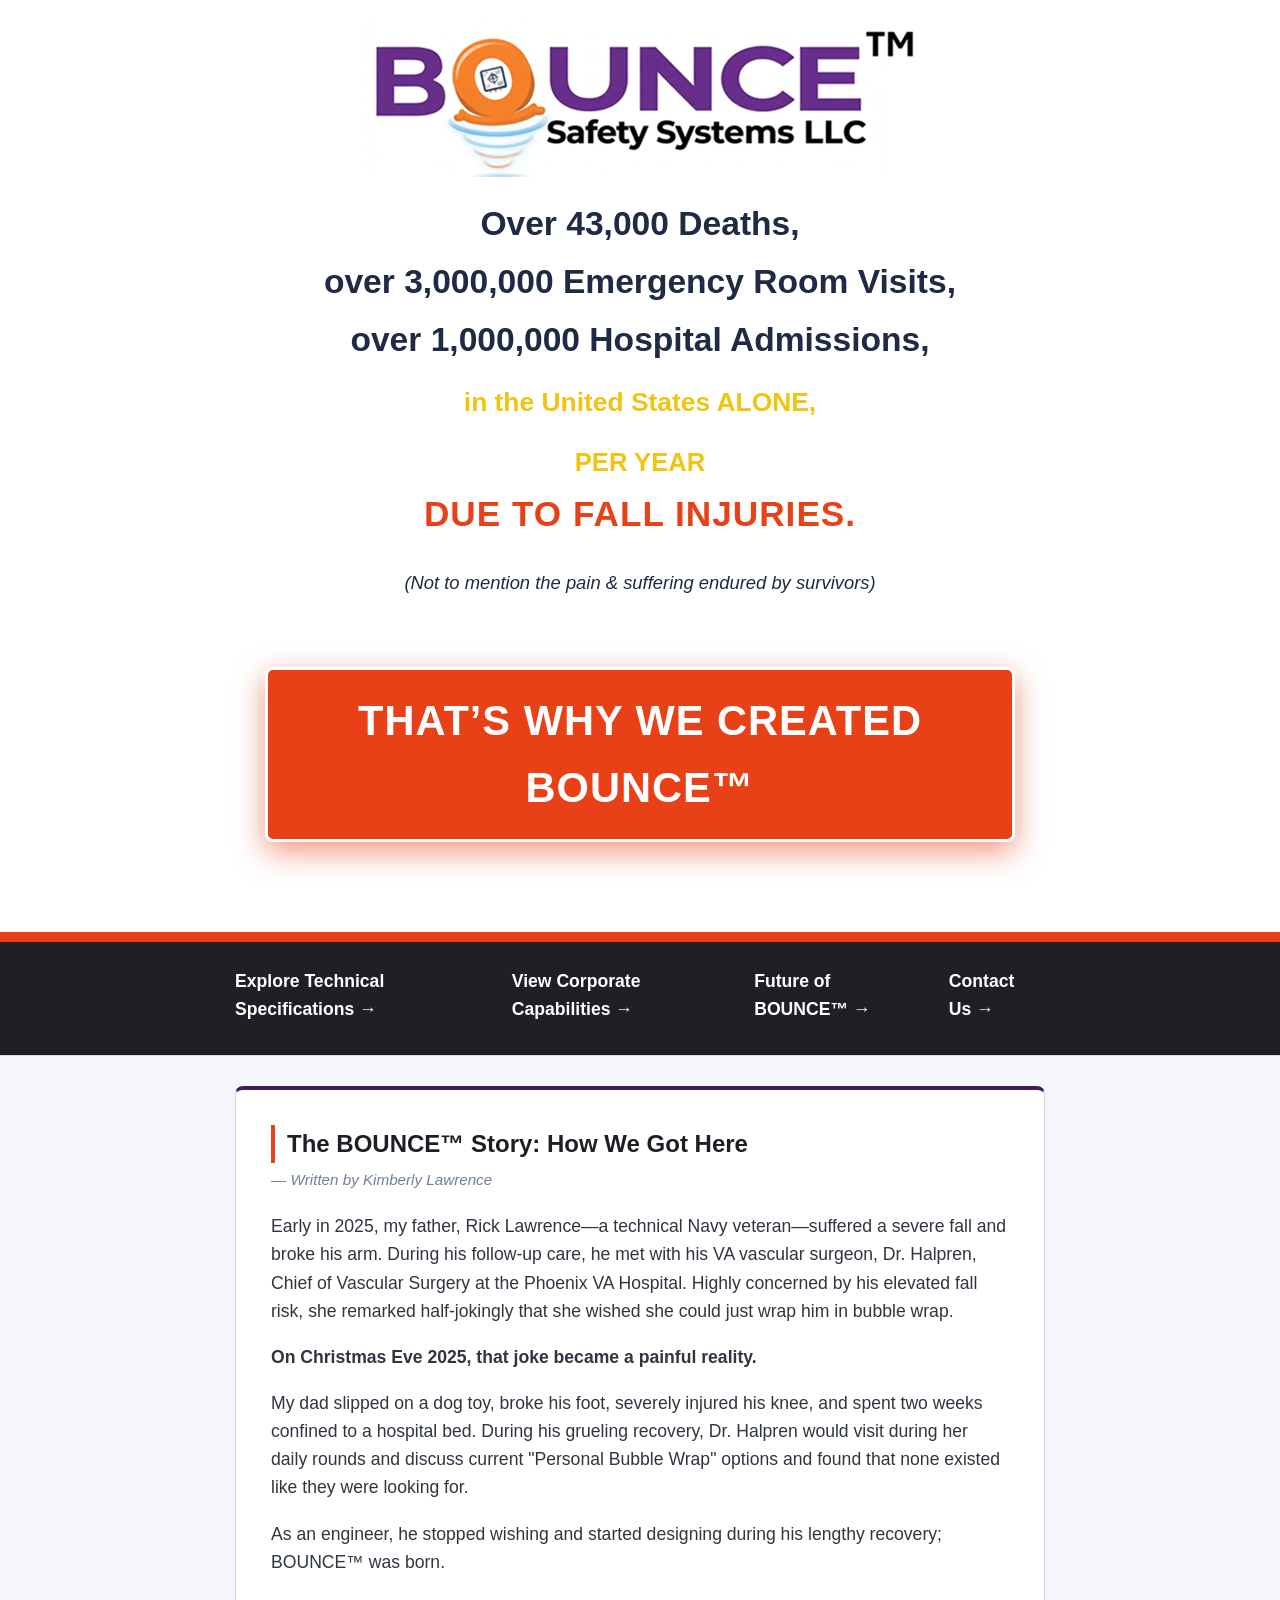
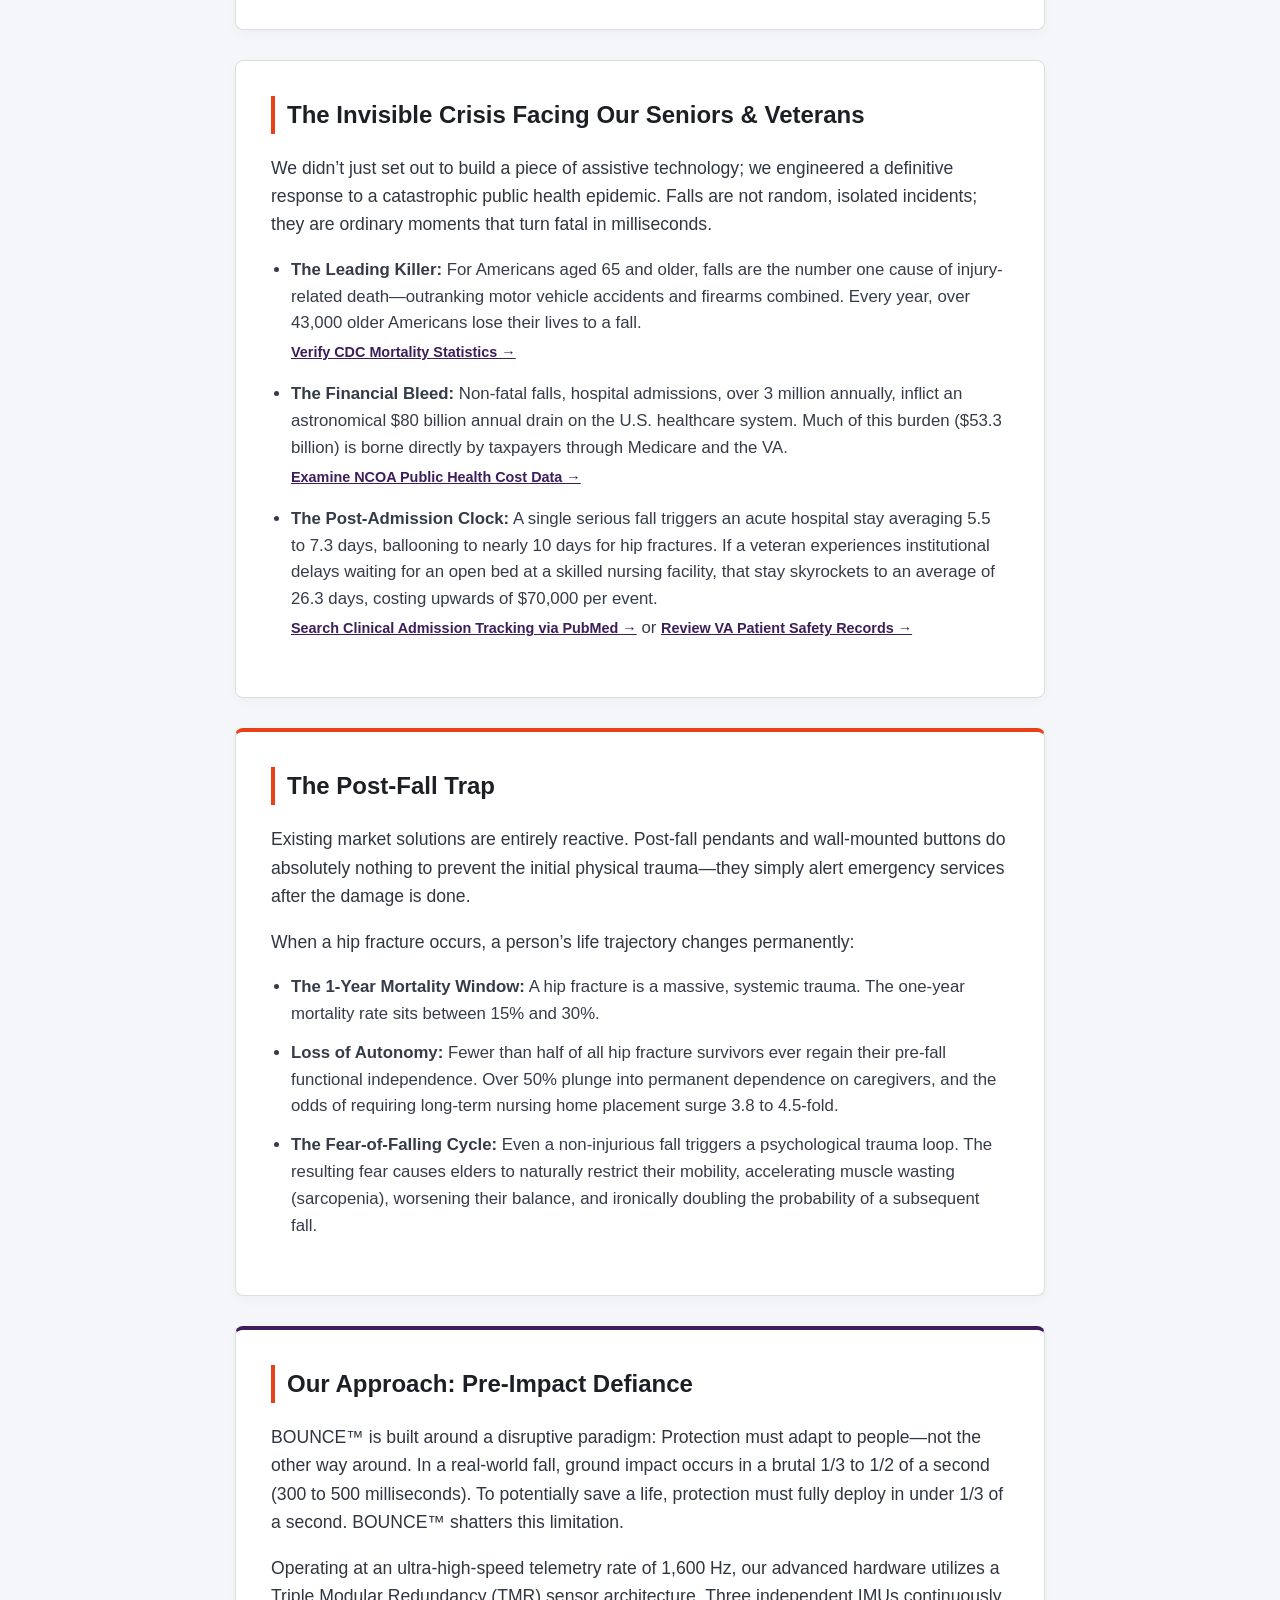
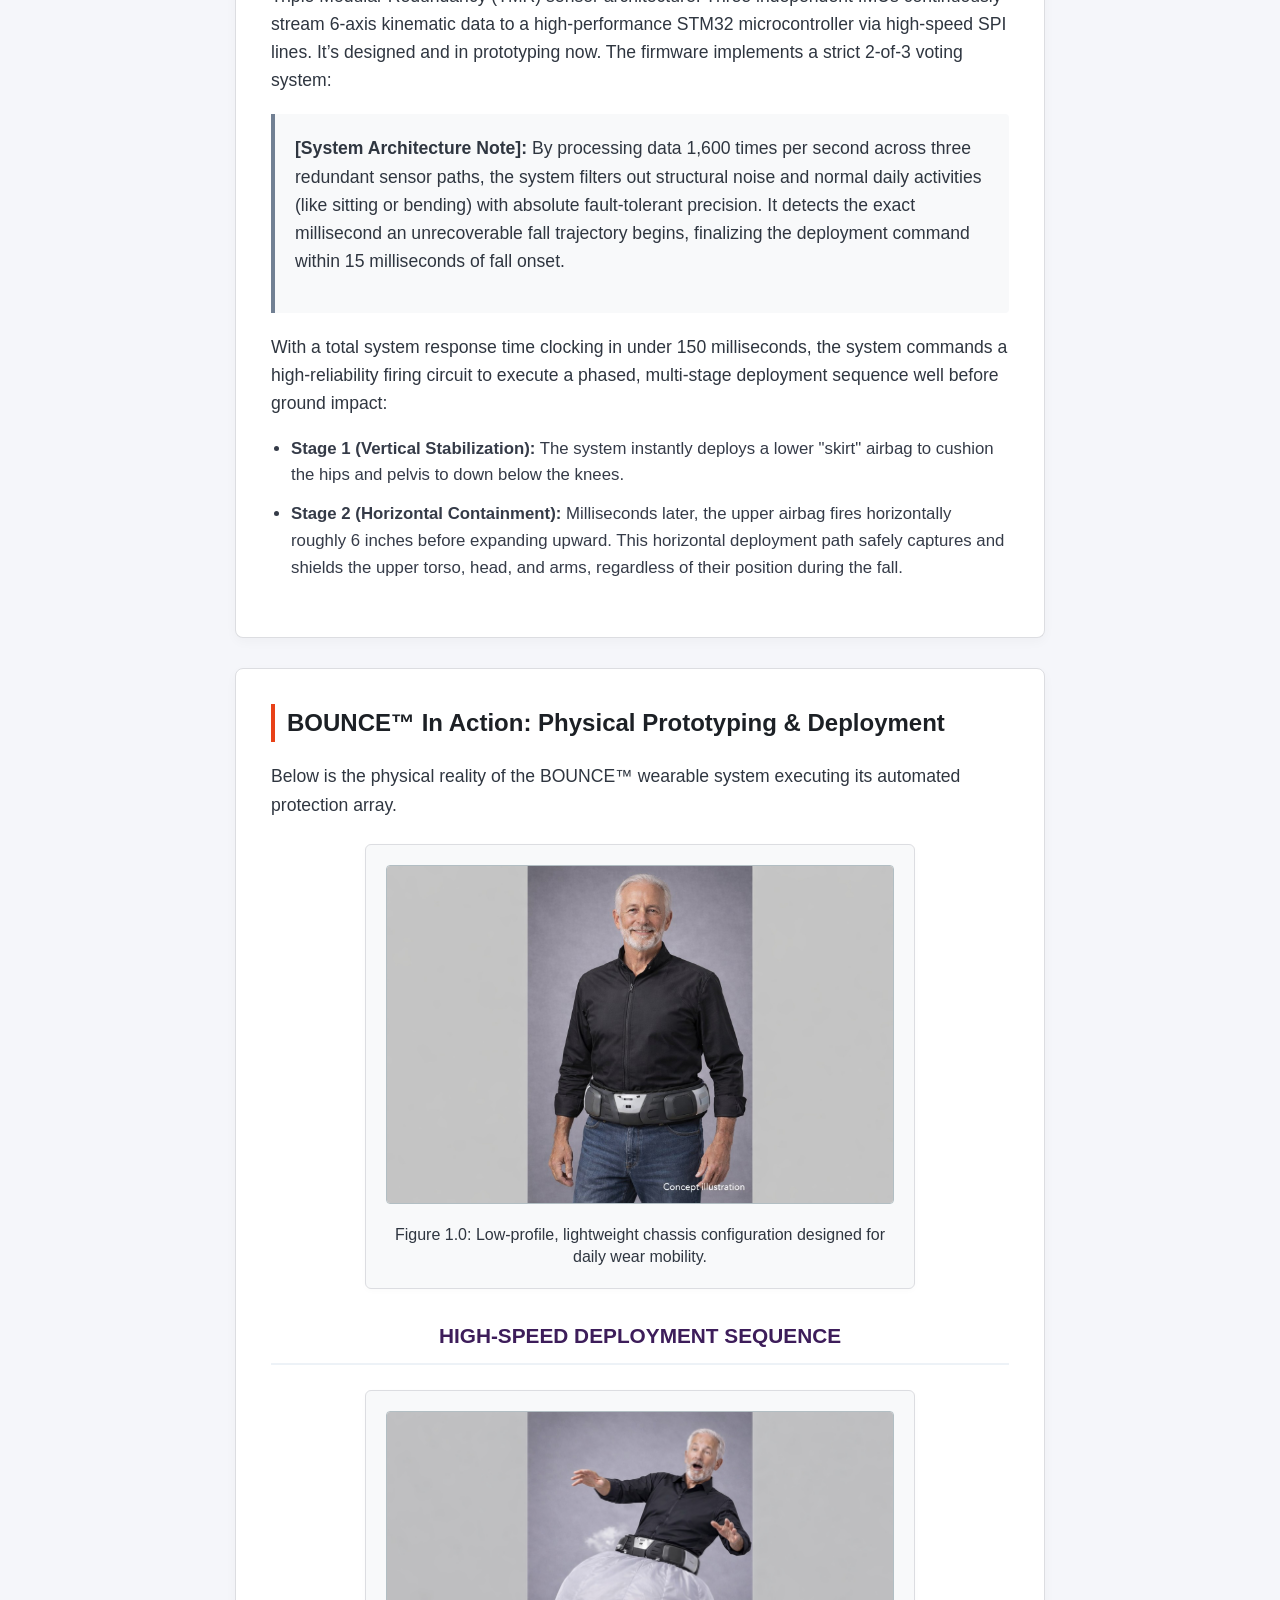
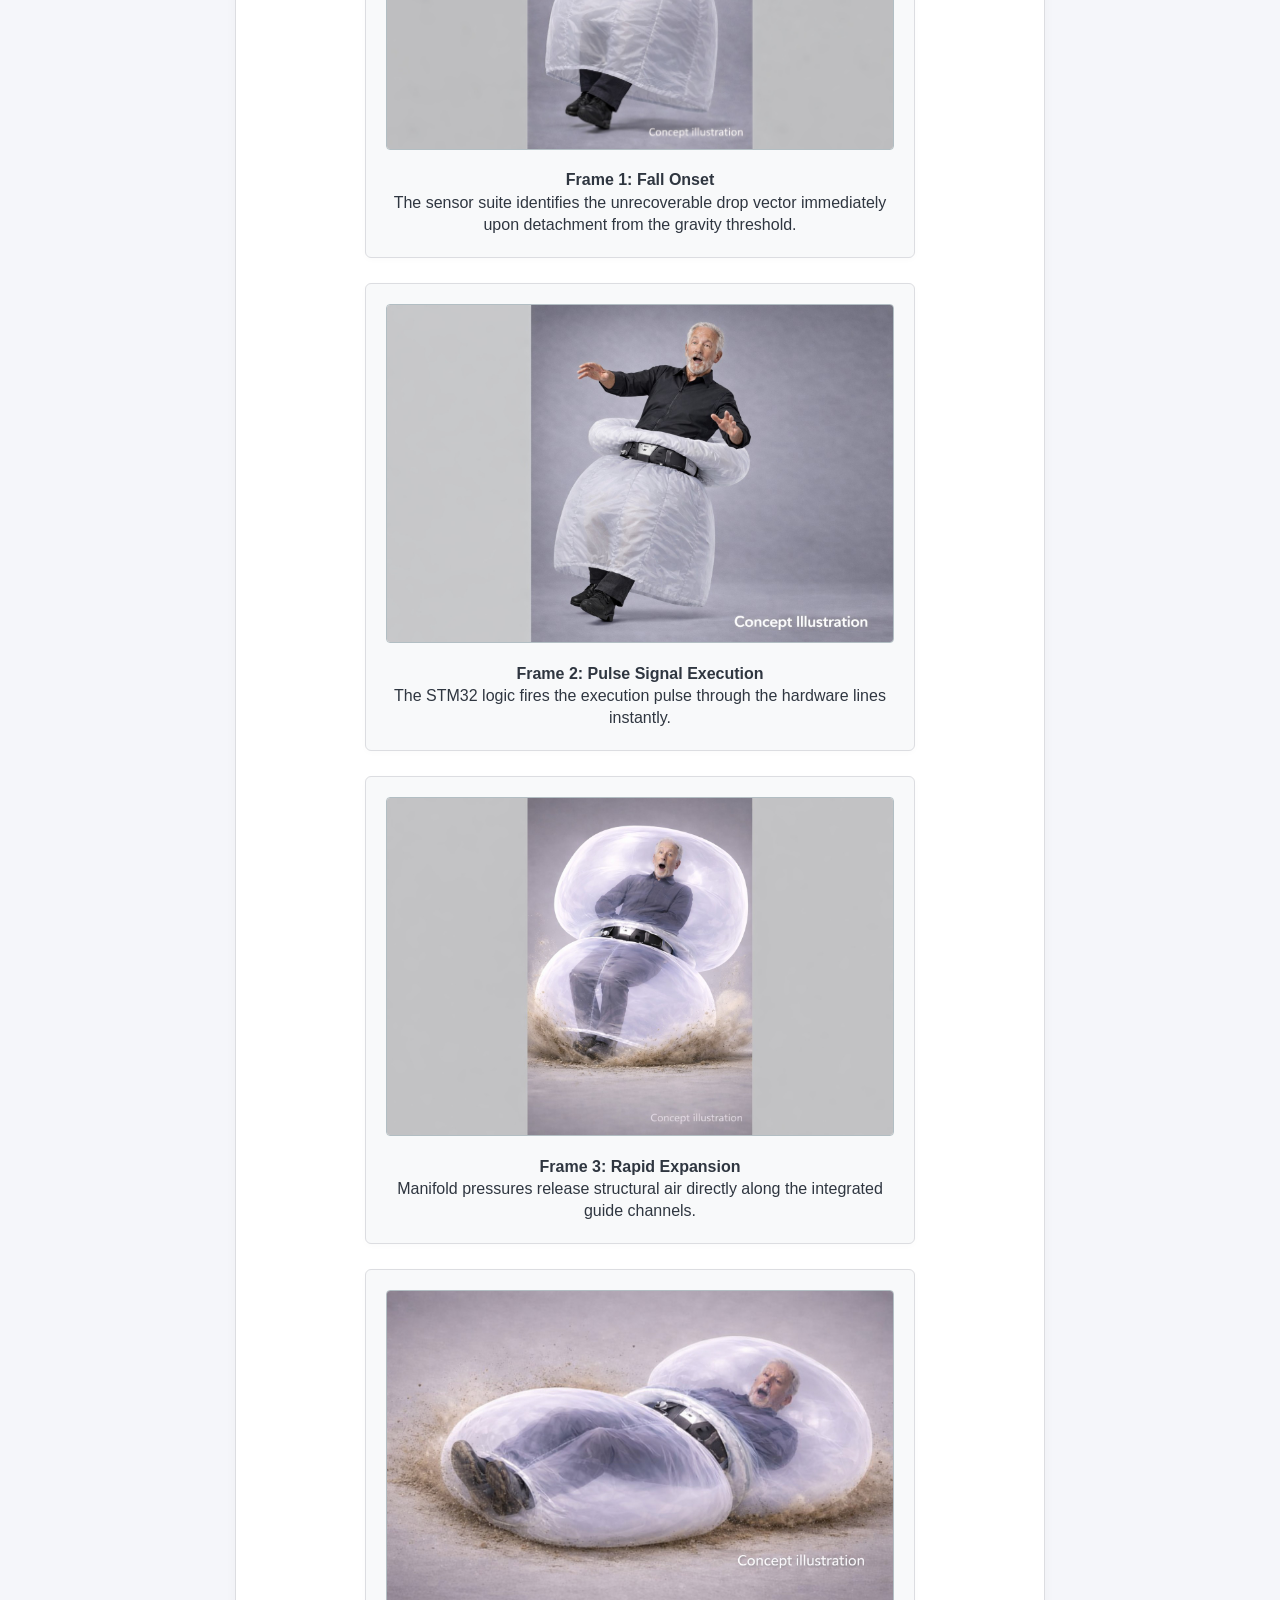
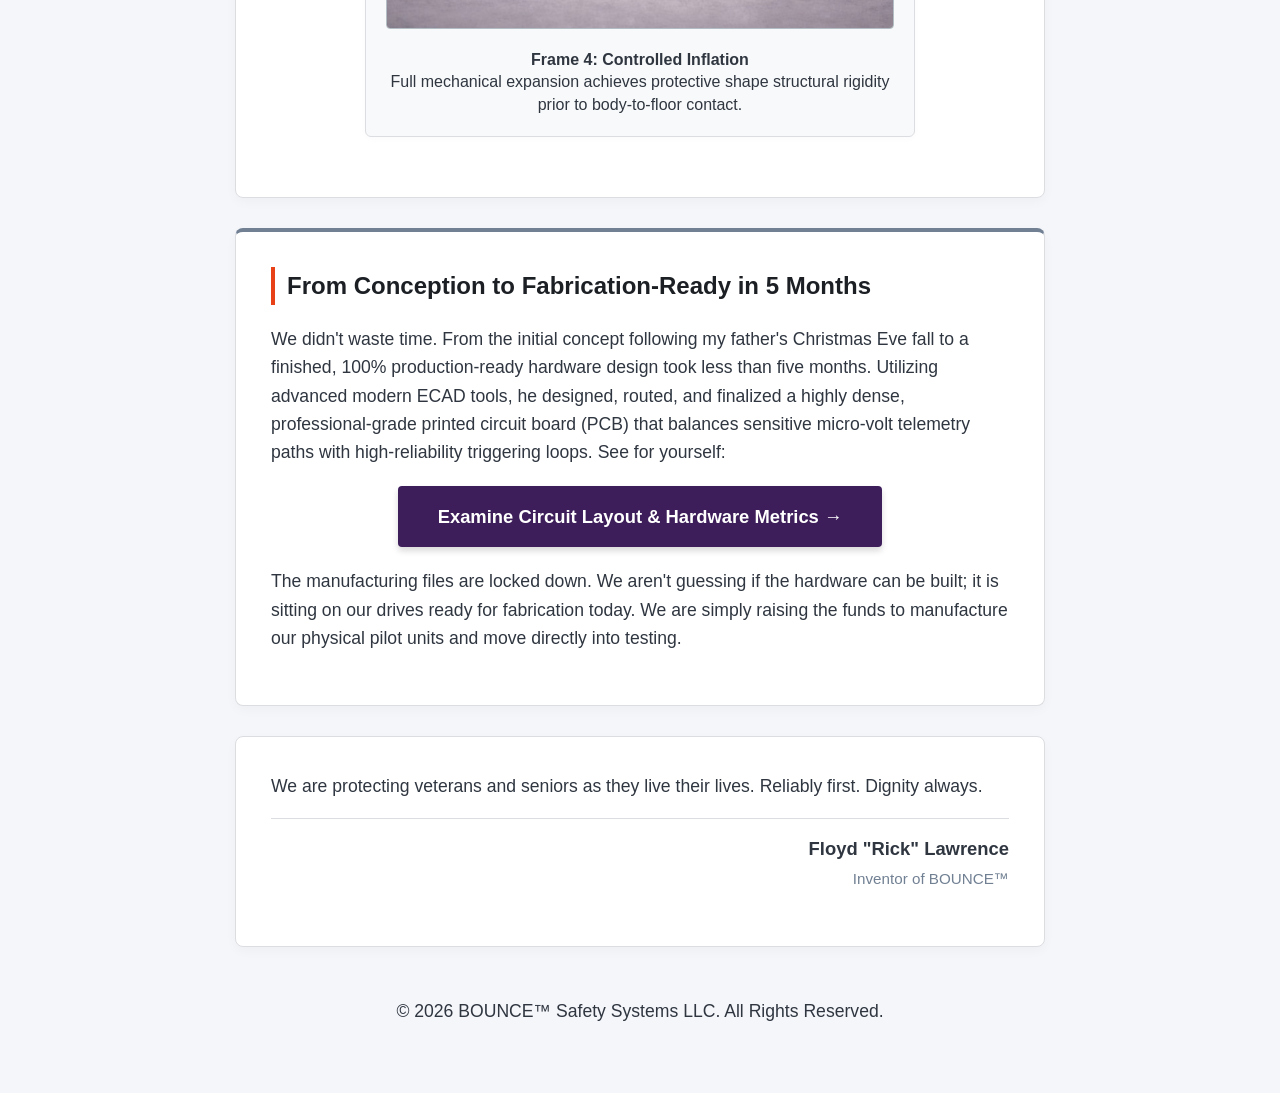
==== commit 58c9835d: "Add files via upload" ====
--- a/index.html
+++ b/index.html
@@ -3,7 +3,7 @@
 <head>
     <meta charset="UTF-8">
     <meta name="viewport" content="width=device-width, initial-scale=1.0">
-    <title>BOUNCE Safety Systems LLC</title>
+    <title>BOUNCE™ Safety Systems LLC</title>
     <link rel="stylesheet" href="style.css">
 </head>
 <body>
@@ -152,7 +152,7 @@
 
     <footer>
         <div class="container">
-            <p>&copy; 2026 BOUNCE Safety Systems LLC. All Rights Reserved.</p>
+            <p>&copy; 2026 BOUNCE™ Safety Systems LLC. All Rights Reserved.</p>
         </div>
     </footer>
 
--- a/style.css
+++ b/style.css
@@ -52,7 +52,7 @@
 
 /* RE-ENGINEERED MISSION LINE: Maximum visibility shield */
 .mission-statement h2 {
-F    font-size: 2.6rem;
+    font-size: 2.6rem;
     font-weight: 900;
     color: #ffffff;
     background-color: #e84118;
@@ -239,12 +239,6 @@
     margin: 15px 0 25px 0;
 }
 
-.technical-header .hero-logo {
-    max-width: 100%;
-    width: 600px;
-    margin-bottom: 25px;
-}
-
 /* Action Buttons */
 .action-button.secondary-btn {
     background-color: #34495e;
@@ -262,22 +256,17 @@
     padding-top: 20px !important;
 }
 
-/* This pulls the logo higher (negative margin) and shrinks the gap below it */
+/* Logo and Subtitle Spacing */
 .hero-logo {
-    margin-top: -40px; 
-    margin-bottom: 5px; 
-}
-
-/* This increases the black bar height for the buttons */
+    margin-top: 0px !important;    /* Resets the logo position */
+    margin-bottom: 20px !important; /* A comfortable gap below the logo */
+}
+
+.subtitle {
+    margin-top: 0px !important;     /* Removes the gap pushing the text down */
+}
+
+/* Navigation Bar Heft */
 .site-nav {
     padding: 25px 0; 
-}
-/* Tighten the gap under the logo */
-.hero-logo {
-    margin-bottom: -15px !important;
-}
-
-/* Tighten the gap above the first line of text */
-.subtitle {
-    margin-top: -15px !important;
 }
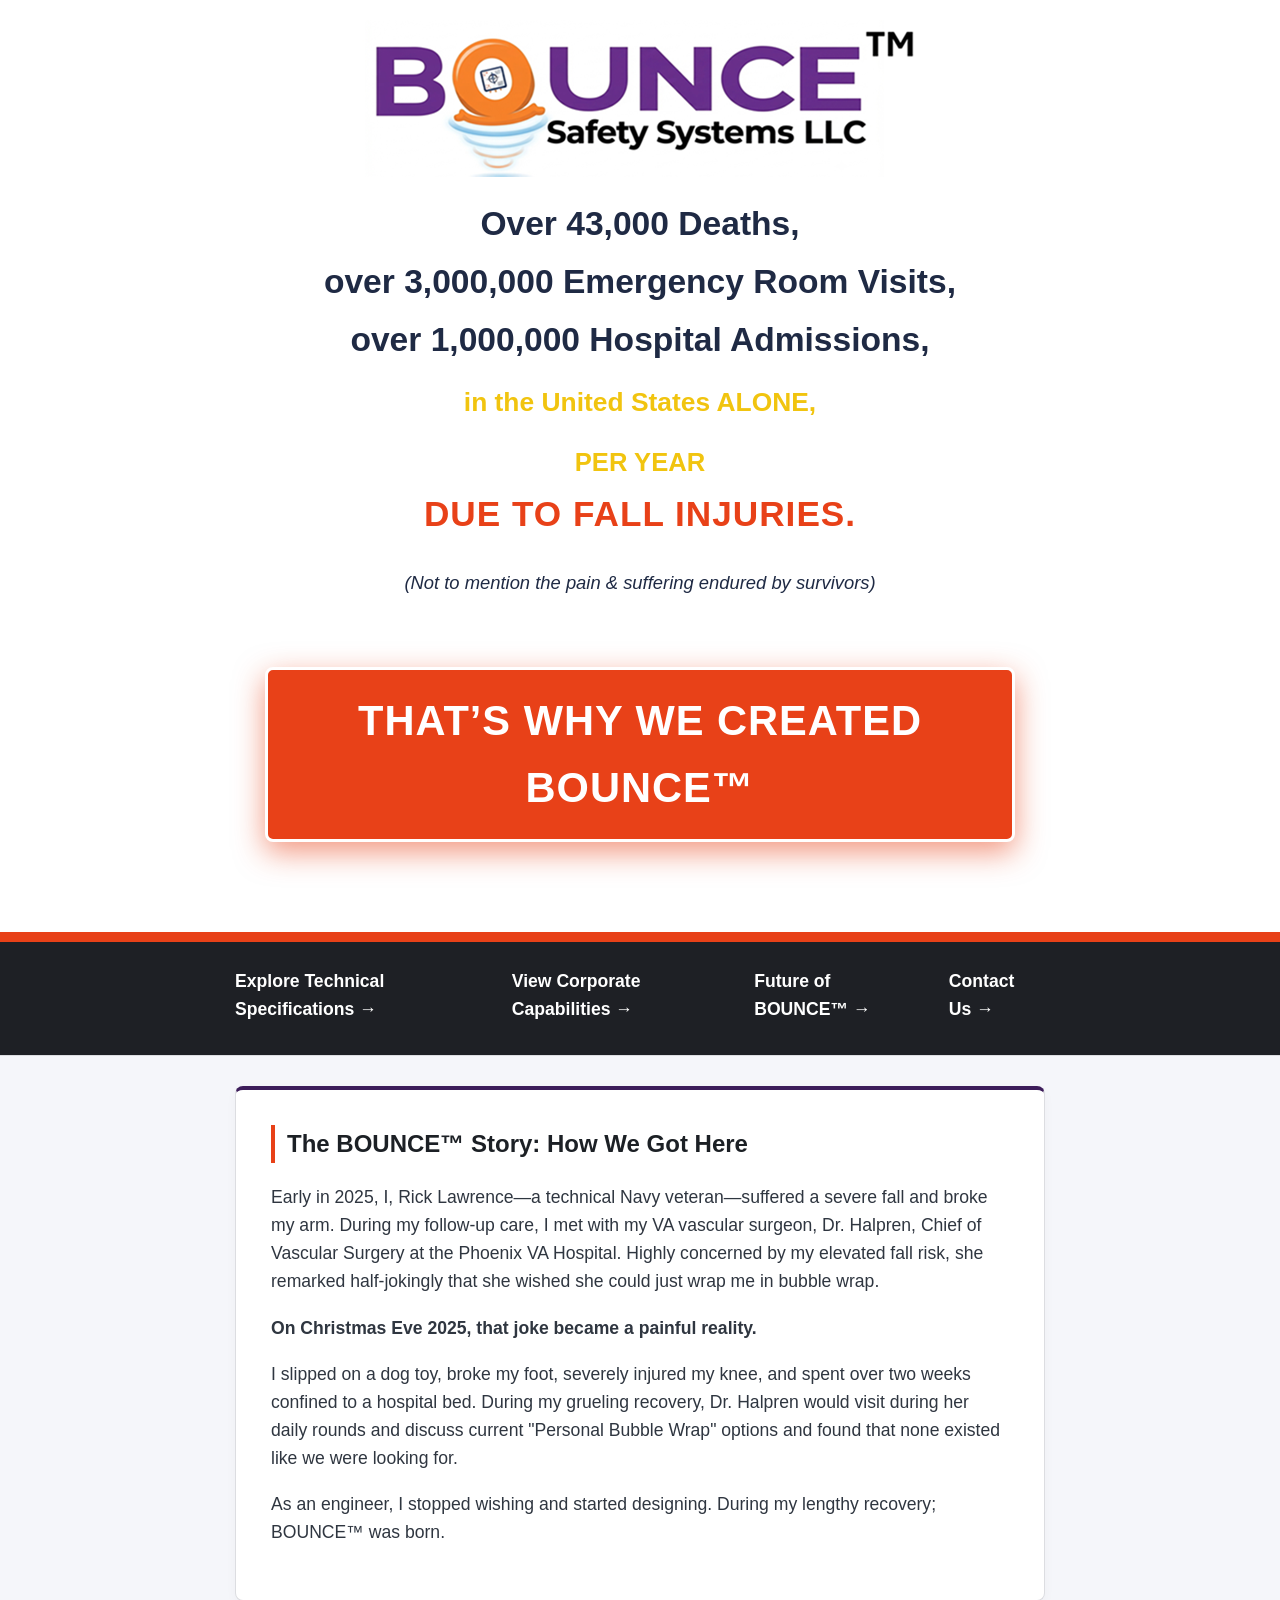
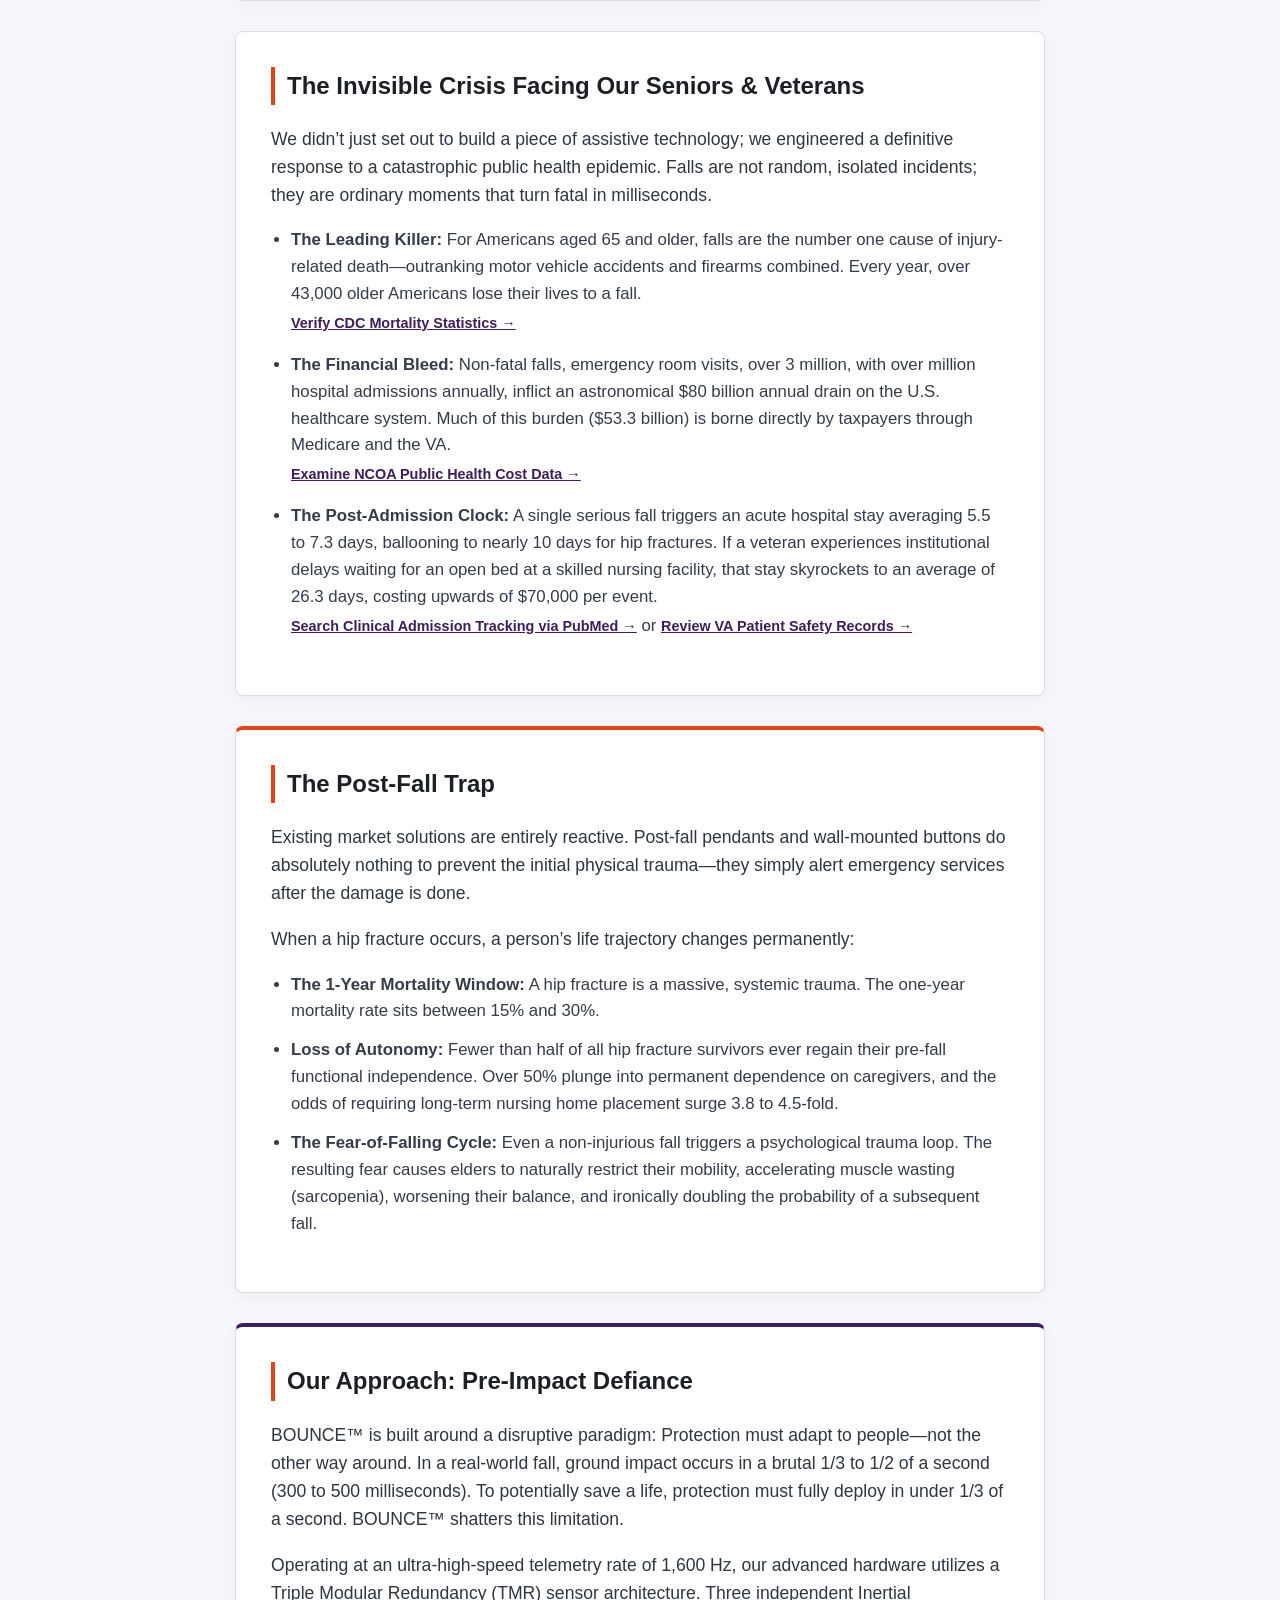
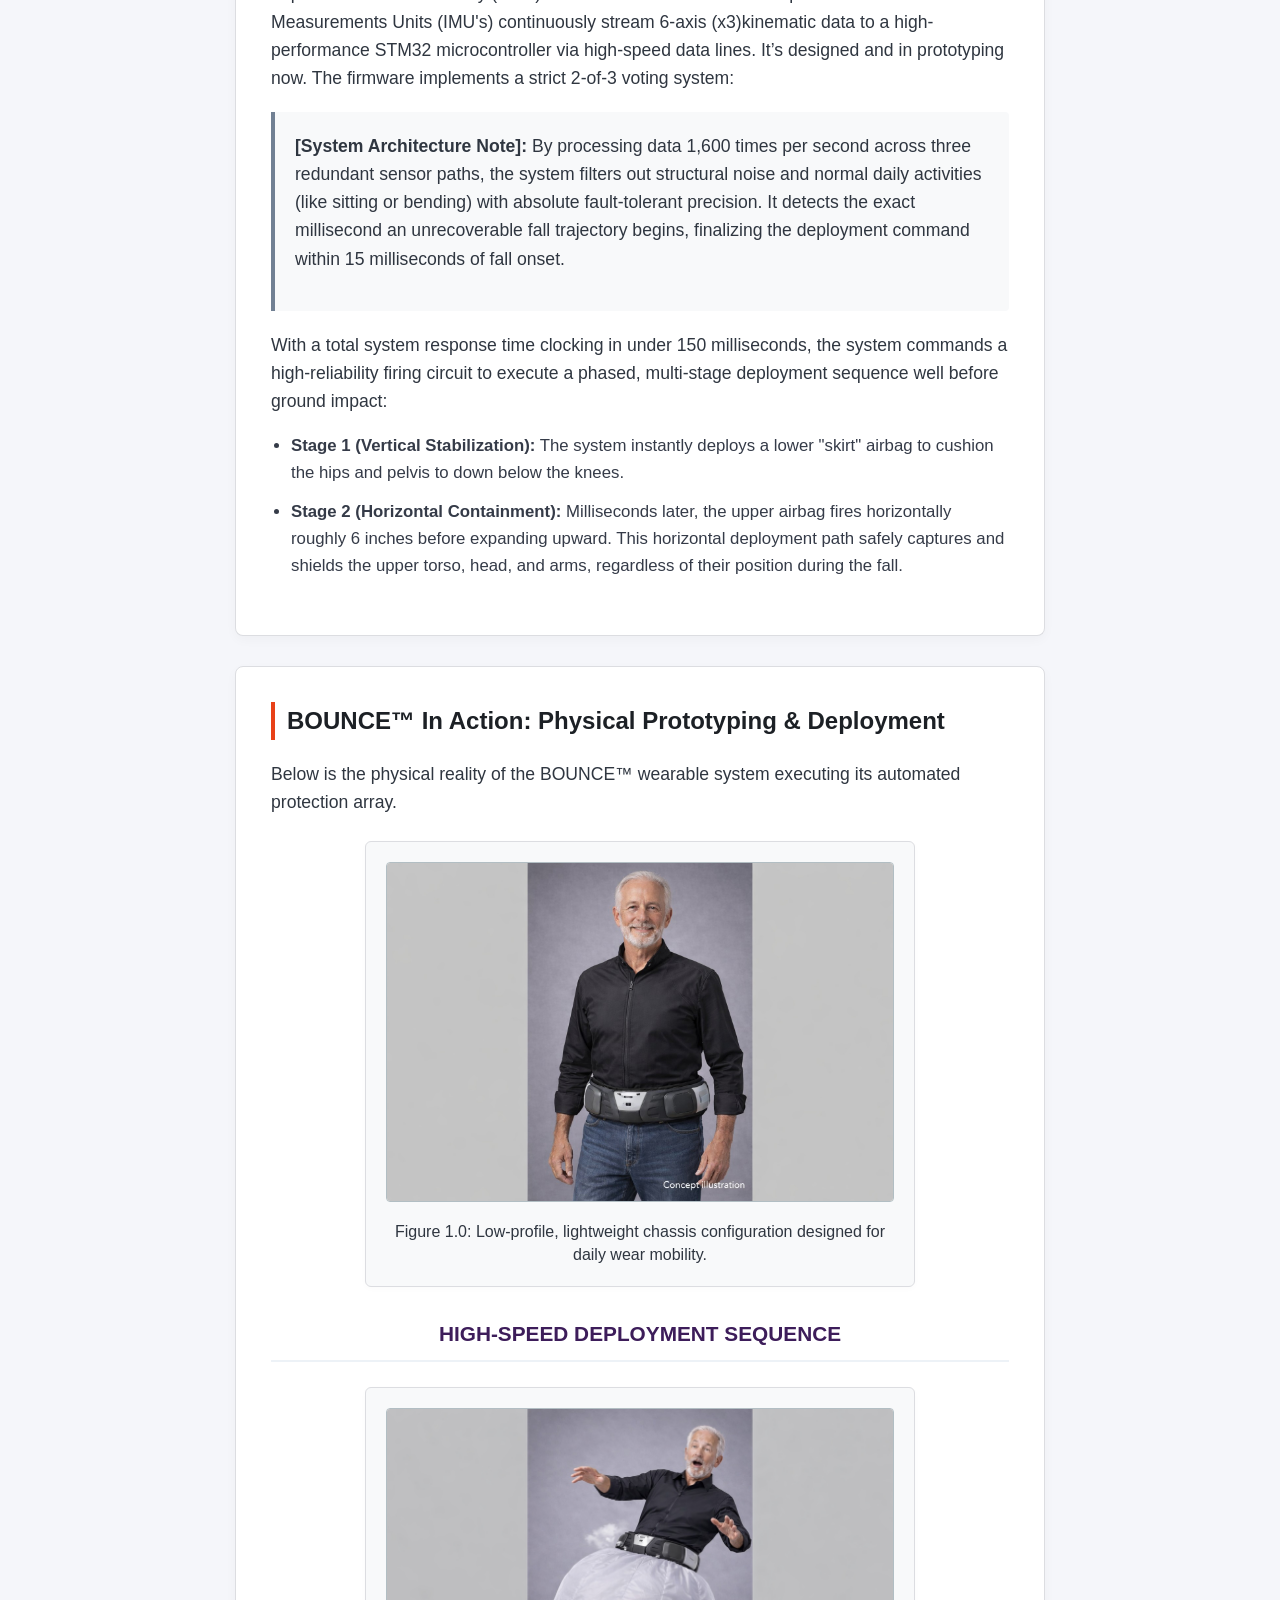
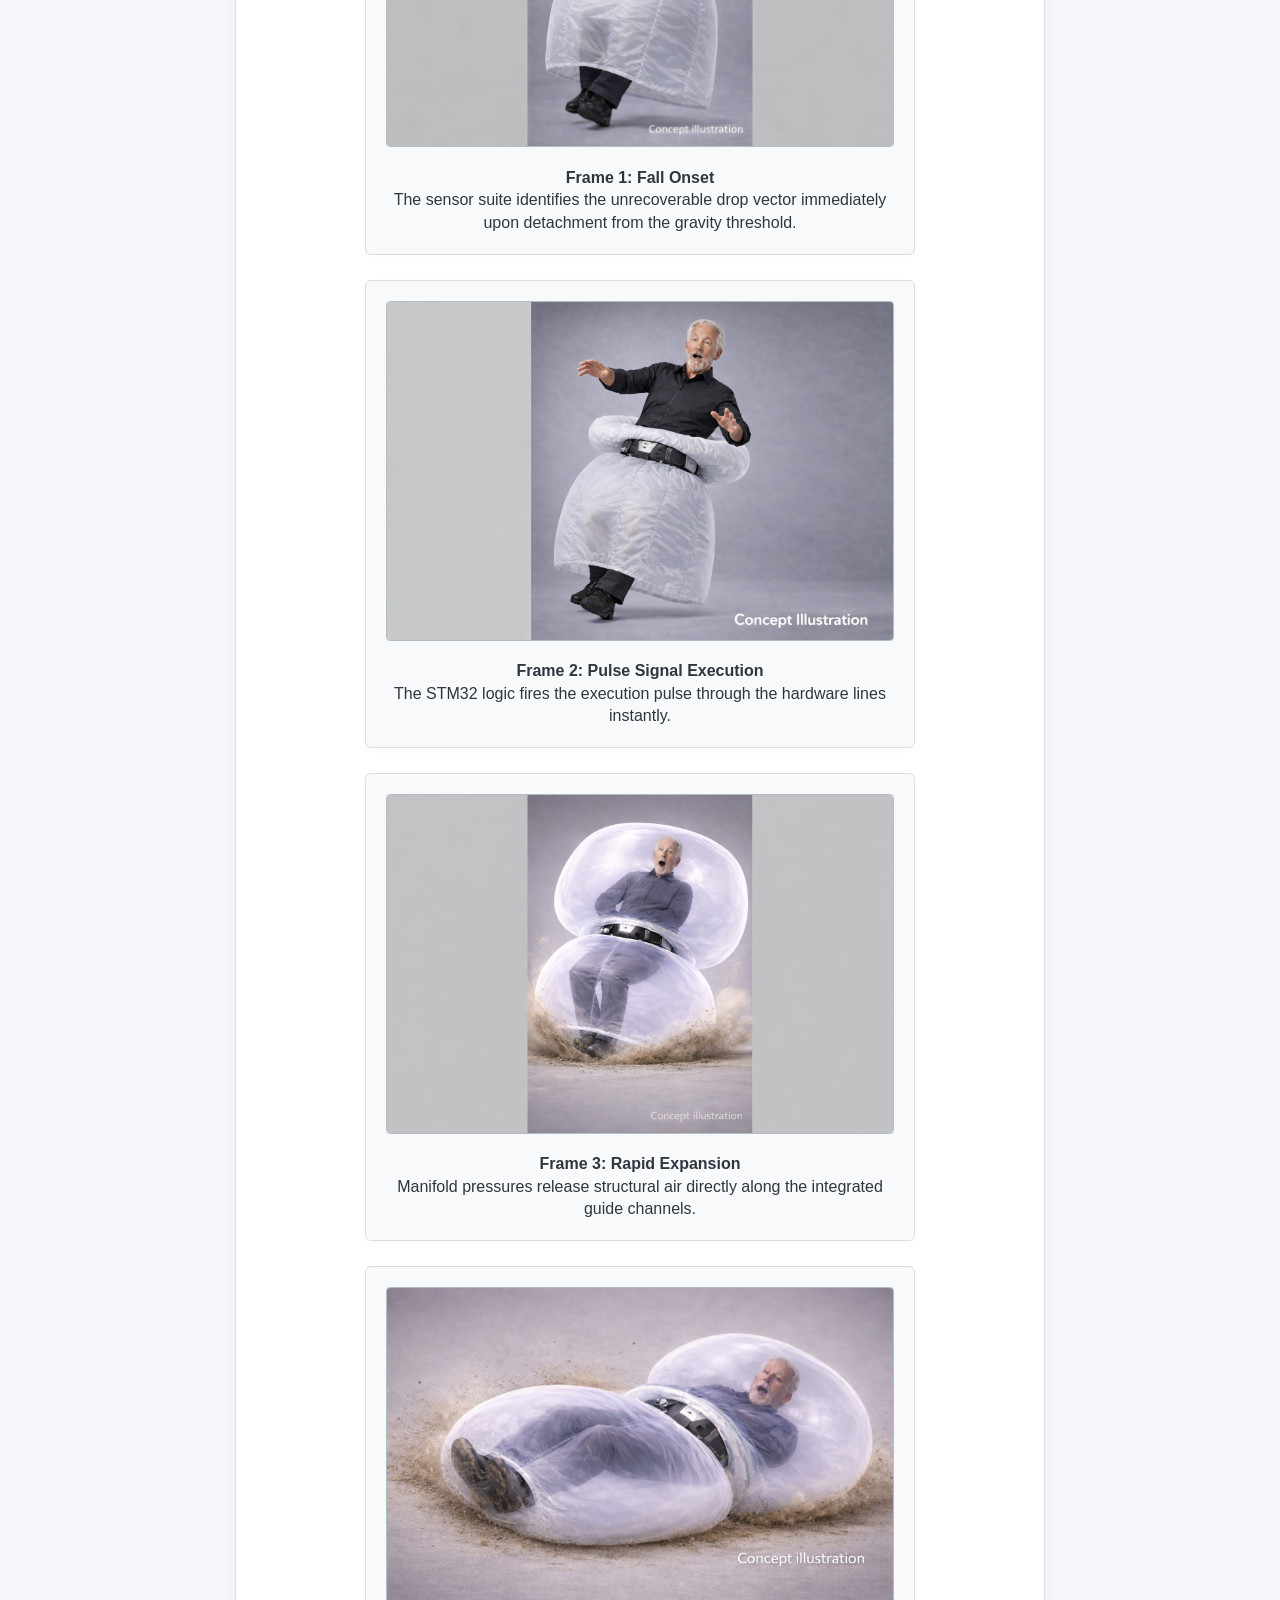
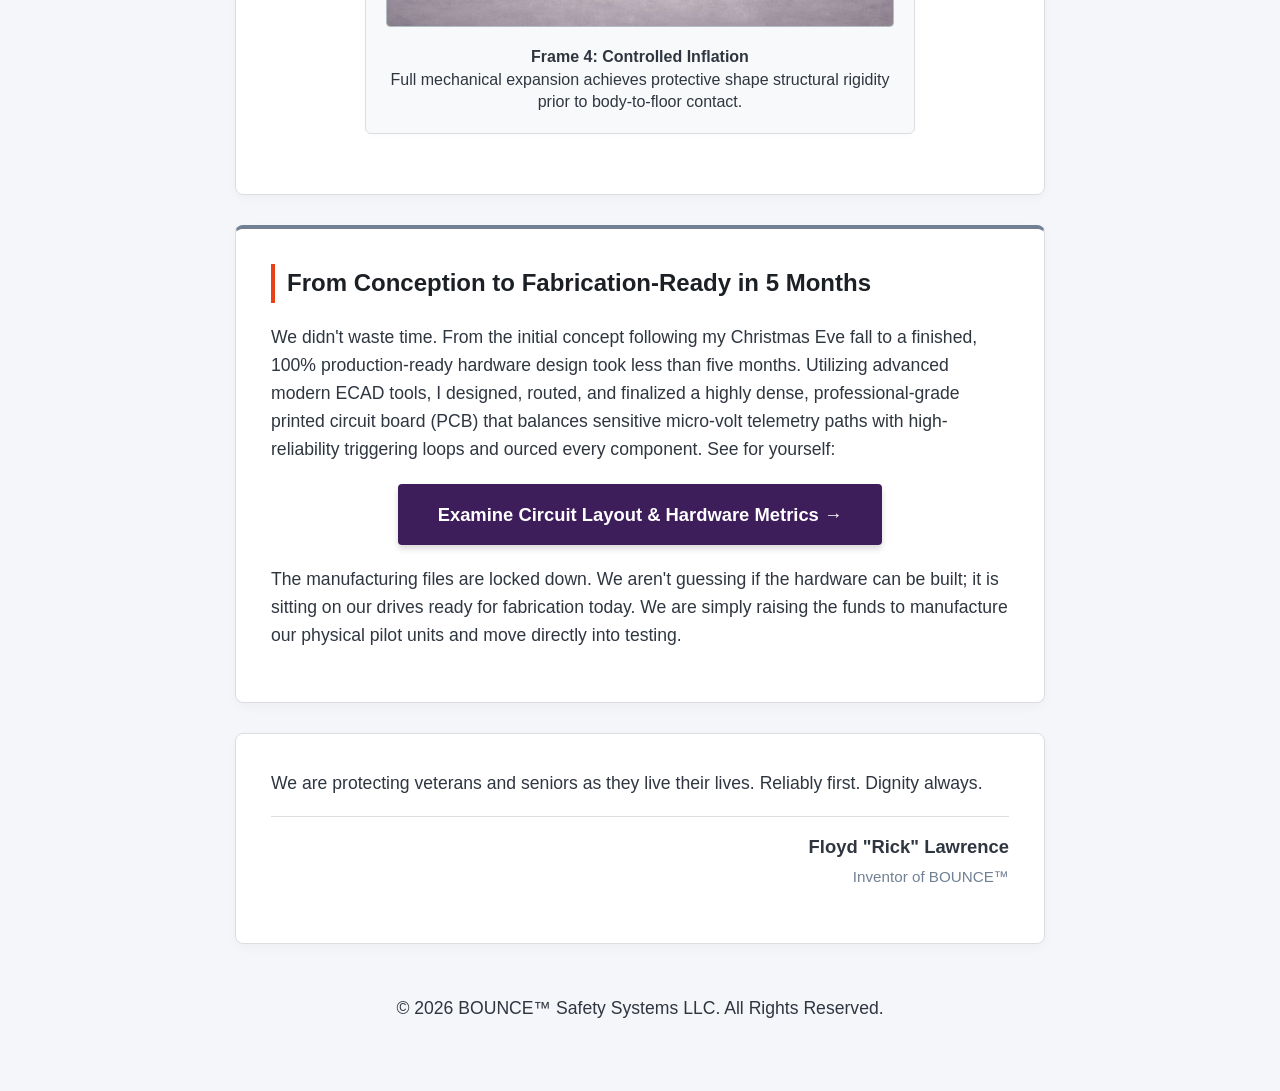
==== commit 24988d2f: "Add files via upload" ====
--- a/index.html
+++ b/index.html
@@ -41,11 +41,10 @@
         <!-- The Origin Story -->
         <section class="card story-card">
             <h2>The BOUNCE™ Story: How We Got Here</h2>
-            <p class="meta-author">— Written by Kimberly Lawrence</p>
-            <p>Early in 2025, my father, Rick Lawrence—a technical Navy veteran—suffered a severe fall and broke his arm. During his follow-up care, he met with his VA vascular surgeon, Dr. Halpren, Chief of Vascular Surgery at the Phoenix VA Hospital. Highly concerned by his elevated fall risk, she remarked half-jokingly that she wished she could just wrap him in bubble wrap.</p>
+            <p>Early in 2025, I, Rick Lawrence—a technical Navy veteran—suffered a severe fall and broke my arm. During my follow-up care, I met with my VA vascular surgeon, Dr. Halpren, Chief of Vascular Surgery at the Phoenix VA Hospital. Highly concerned by my elevated fall risk, she remarked half-jokingly that she wished she could just wrap me in bubble wrap.</p>
             <p><strong>On Christmas Eve 2025, that joke became a painful reality.</strong></p>
-            <p>My dad slipped on a dog toy, broke his foot, severely injured his knee, and spent two weeks confined to a hospital bed. During his grueling recovery, Dr. Halpren would visit during her daily rounds and discuss current "Personal Bubble Wrap" options and found that none existed like they were looking for.</p>
-            <p>As an engineer, he stopped wishing and started designing during his lengthy recovery; BOUNCE™ was born.</p>
+            <p>I slipped on a dog toy, broke my foot, severely injured my knee, and spent over two weeks confined to a hospital bed. During my grueling recovery, Dr. Halpren would visit during her daily rounds and discuss current "Personal Bubble Wrap" options and found that none existed like we were looking for.</p>
+            <p>As an engineer, I stopped wishing and started designing. During my lengthy recovery; BOUNCE™ was born.</p>
         </section>
 
     <!-- The Invisible Crisis Section with Integrated Verification Links -->
@@ -58,7 +57,7 @@
                     <br><a href="https://www.cdc.gov/falls/data-research/facts-stats/index.html" target="_blank" style="color: #3d1d5a; font-weight: bold; font-size: 0.9rem; text-decoration: underline; display: inline-block; margin-top: 4px;">Verify CDC Mortality Statistics &rarr;</a>
                 </li>
                 <li style="margin-bottom: 15px;">
-                    <strong>The Financial Bleed:</strong> Non-fatal falls, hospital admissions, over 3 million annually, inflict an astronomical $80 billion annual drain on the U.S. healthcare system. Much of this burden ($53.3 billion) is borne directly by taxpayers through Medicare and the VA.
+                    <strong>The Financial Bleed:</strong> Non-fatal falls, emergency room visits, over 3 million, with over million hospital admissions annually, inflict an astronomical $80 billion annual drain on the U.S. healthcare system. Much of this burden ($53.3 billion) is borne directly by taxpayers through Medicare and the VA.
                     <br><a href="https://www.ncoa.org/older-adults/health/prevention/falls-prevention/" target="_blank" style="color: #3d1d5a; font-weight: bold; font-size: 0.9rem; text-decoration: underline; display: inline-block; margin-top: 4px;">Examine NCOA Public Health Cost Data &rarr;</a>
                 </li>
                 <li style="margin-bottom: 15px;">
@@ -84,7 +83,7 @@
         <section class="card standard-card" style="border-top: 4px solid #3d1d5a;">
             <h2>Our Approach: Pre-Impact Defiance</h2>
             <p>BOUNCE™ is built around a disruptive paradigm: Protection must adapt to people—not the other way around. In a real-world fall, ground impact occurs in a brutal 1/3 to 1/2 of a second (300 to 500 milliseconds). To potentially save a life, protection must fully deploy in under 1/3 of a second. BOUNCE™ shatters this limitation.</p>
-            <p>Operating at an ultra-high-speed telemetry rate of 1,600 Hz, our advanced hardware utilizes a Triple Modular Redundancy (TMR) sensor architecture. Three independent IMUs continuously stream 6-axis kinematic data to a high-performance STM32 microcontroller via high-speed SPI lines. It’s designed and in prototyping now. The firmware implements a strict 2-of-3 voting system:</p>
+            <p>Operating at an ultra-high-speed telemetry rate of 1,600 Hz, our advanced hardware utilizes a Triple Modular Redundancy (TMR) sensor architecture. Three independent Inertial Measurements Units (IMU's) continuously stream 6-axis (x3)kinematic data to a high-performance STM32 microcontroller via high-speed data lines. It’s designed and in prototyping now. The firmware implements a strict 2-of-3 voting system:</p>
             
             <div class="architecture-note">
                 <p><strong>[System Architecture Note]:</strong> By processing data 1,600 times per second across three redundant sensor paths, the system filters out structural noise and normal daily activities (like sitting or bending) with absolute fault-tolerant precision. It detects the exact millisecond an unrecoverable fall trajectory begins, finalizing the deployment command within 15 milliseconds of fall onset.</p>
@@ -133,7 +132,7 @@
         <!-- From Conception to Fabrication Section -->
         <section class="card corporate-card">
             <h2>From Conception to Fabrication-Ready in 5 Months</h2>
-            <p>We didn't waste time. From the initial concept following my father's Christmas Eve fall to a finished, 100% production-ready hardware design took less than five months. Utilizing advanced modern ECAD tools, he designed, routed, and finalized a highly dense, professional-grade printed circuit board (PCB) that balances sensitive micro-volt telemetry paths with high-reliability triggering loops. See for yourself:</p>
+            <p>We didn't waste time. From the initial concept following my Christmas Eve fall to a finished, 100% production-ready hardware design took less than five months. Utilizing advanced modern ECAD tools, I designed, routed, and finalized a highly dense, professional-grade printed circuit board (PCB) that balances sensitive micro-volt telemetry paths with high-reliability triggering loops and ourced every component. See for yourself:</p>
             
             <div class="button-container" style="margin: 20px 0;">
                 <a href="technical.html" class="action-button">Examine Circuit Layout & Hardware Metrics &rarr;</a>
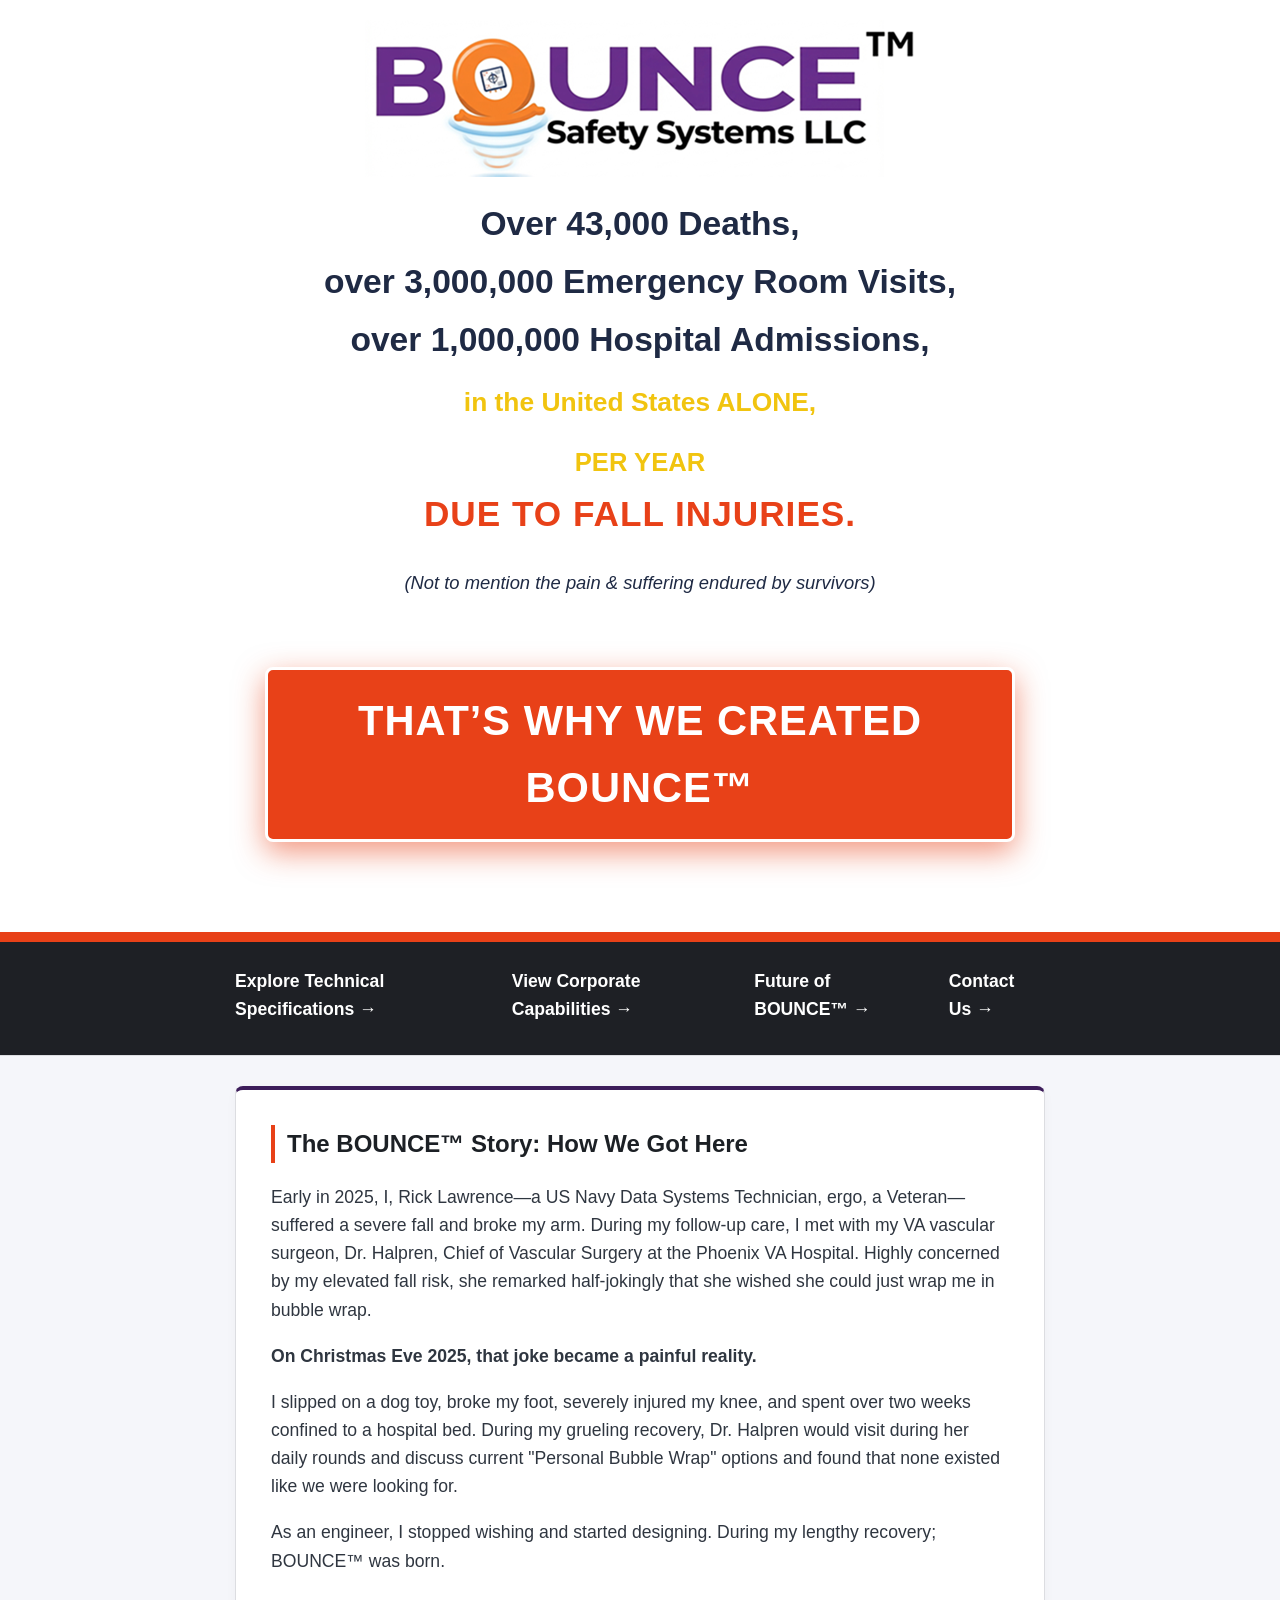
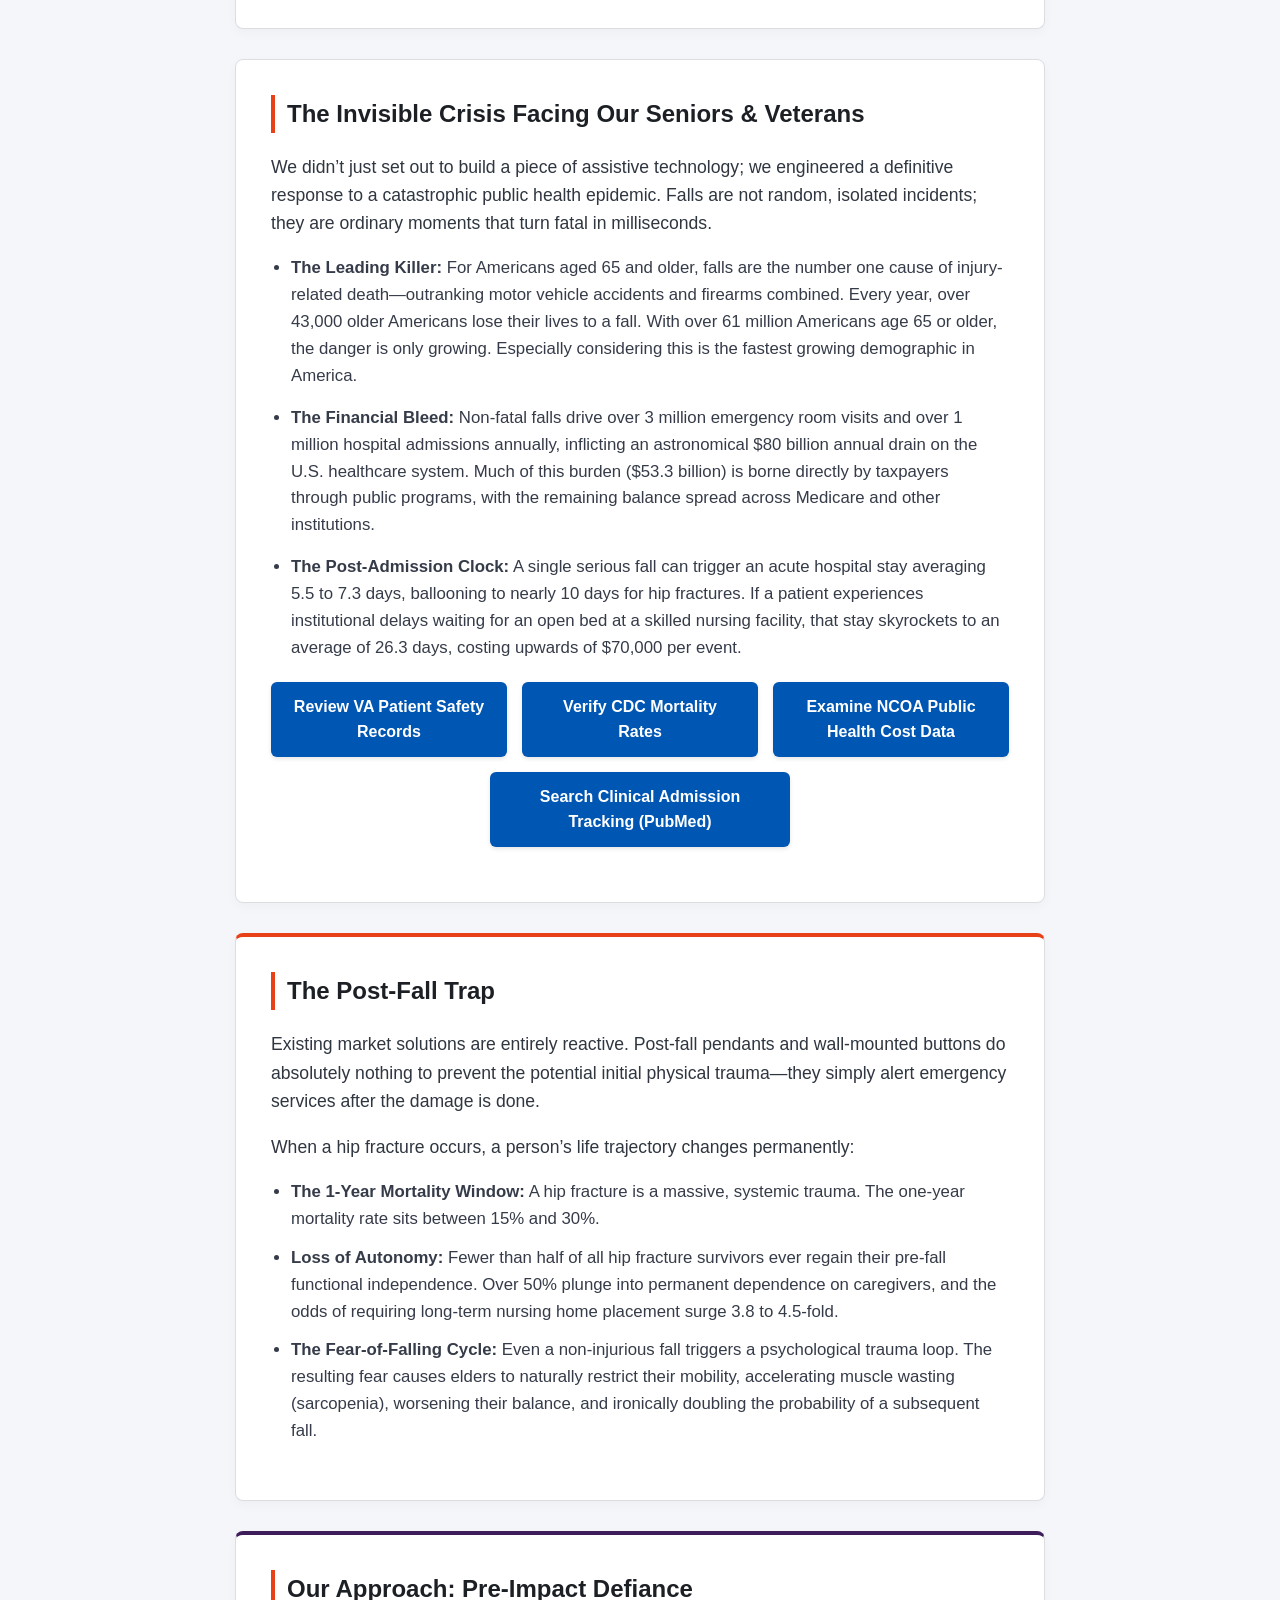
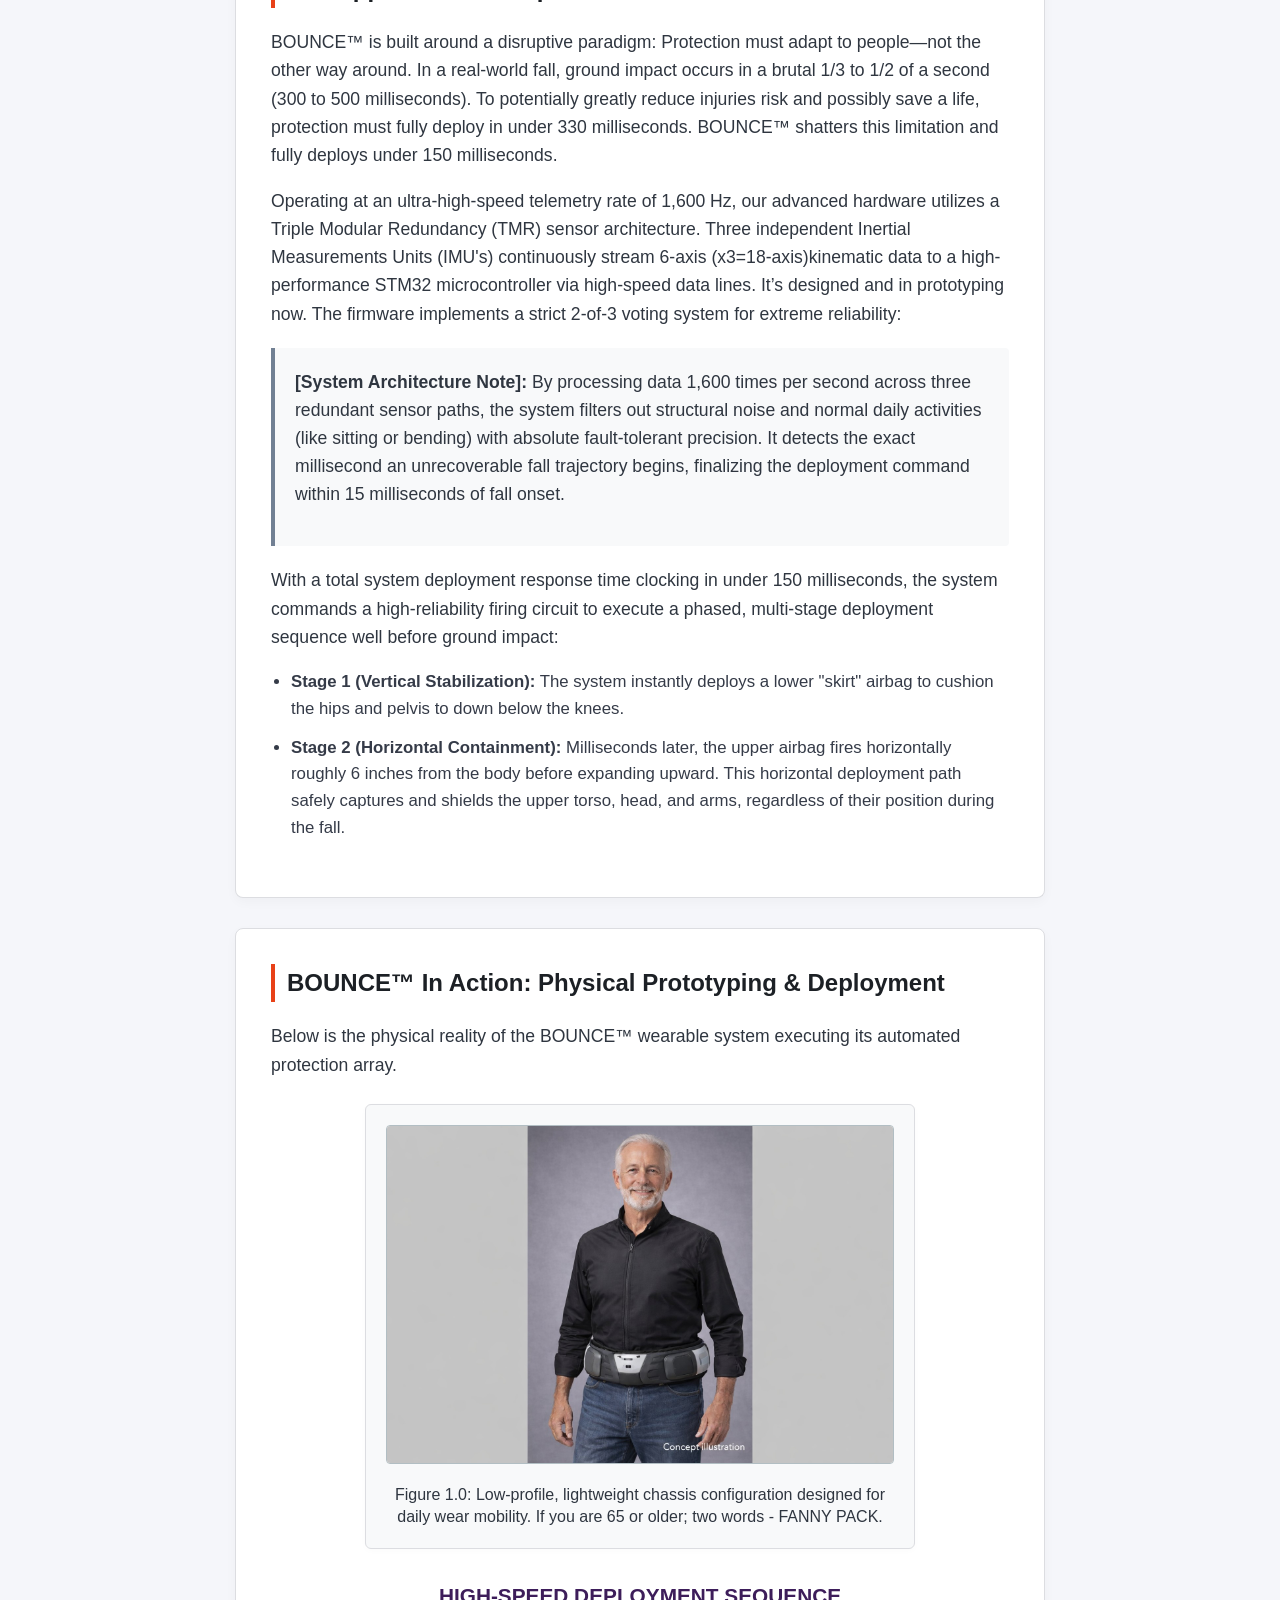
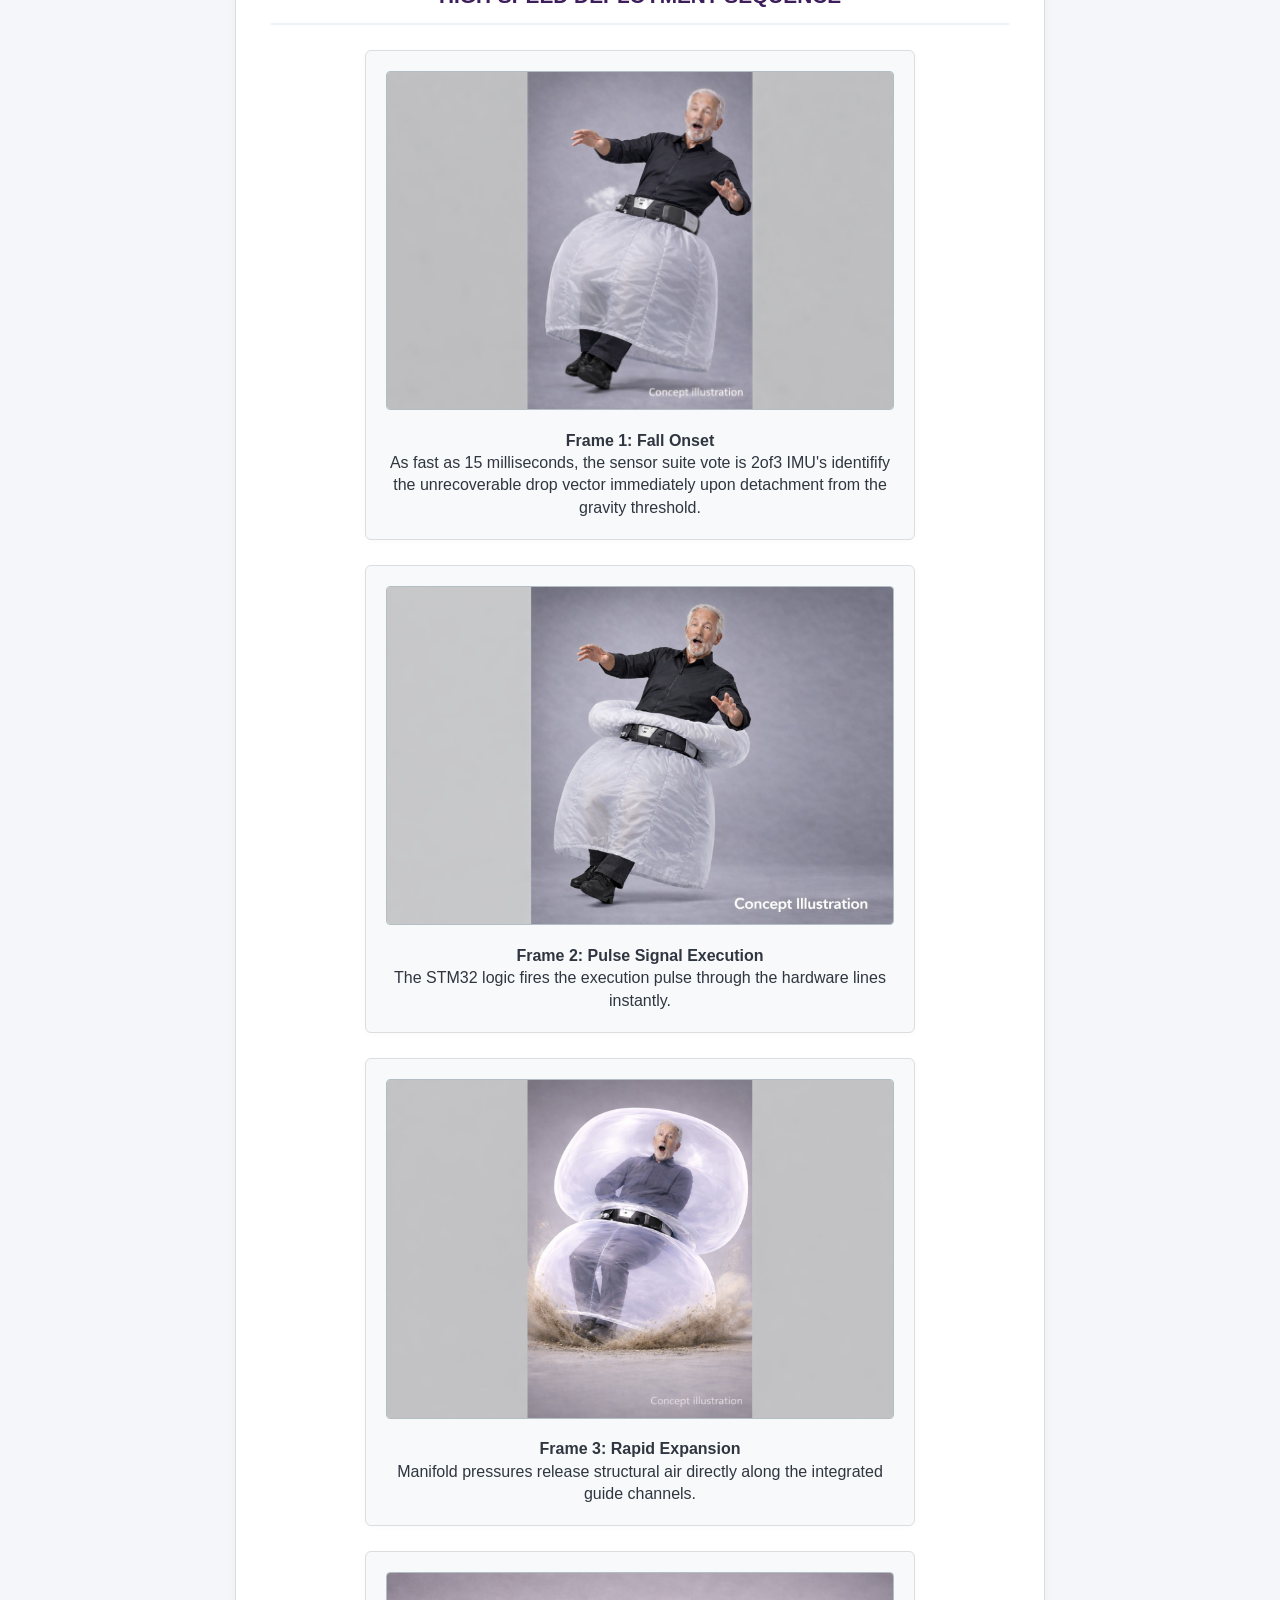
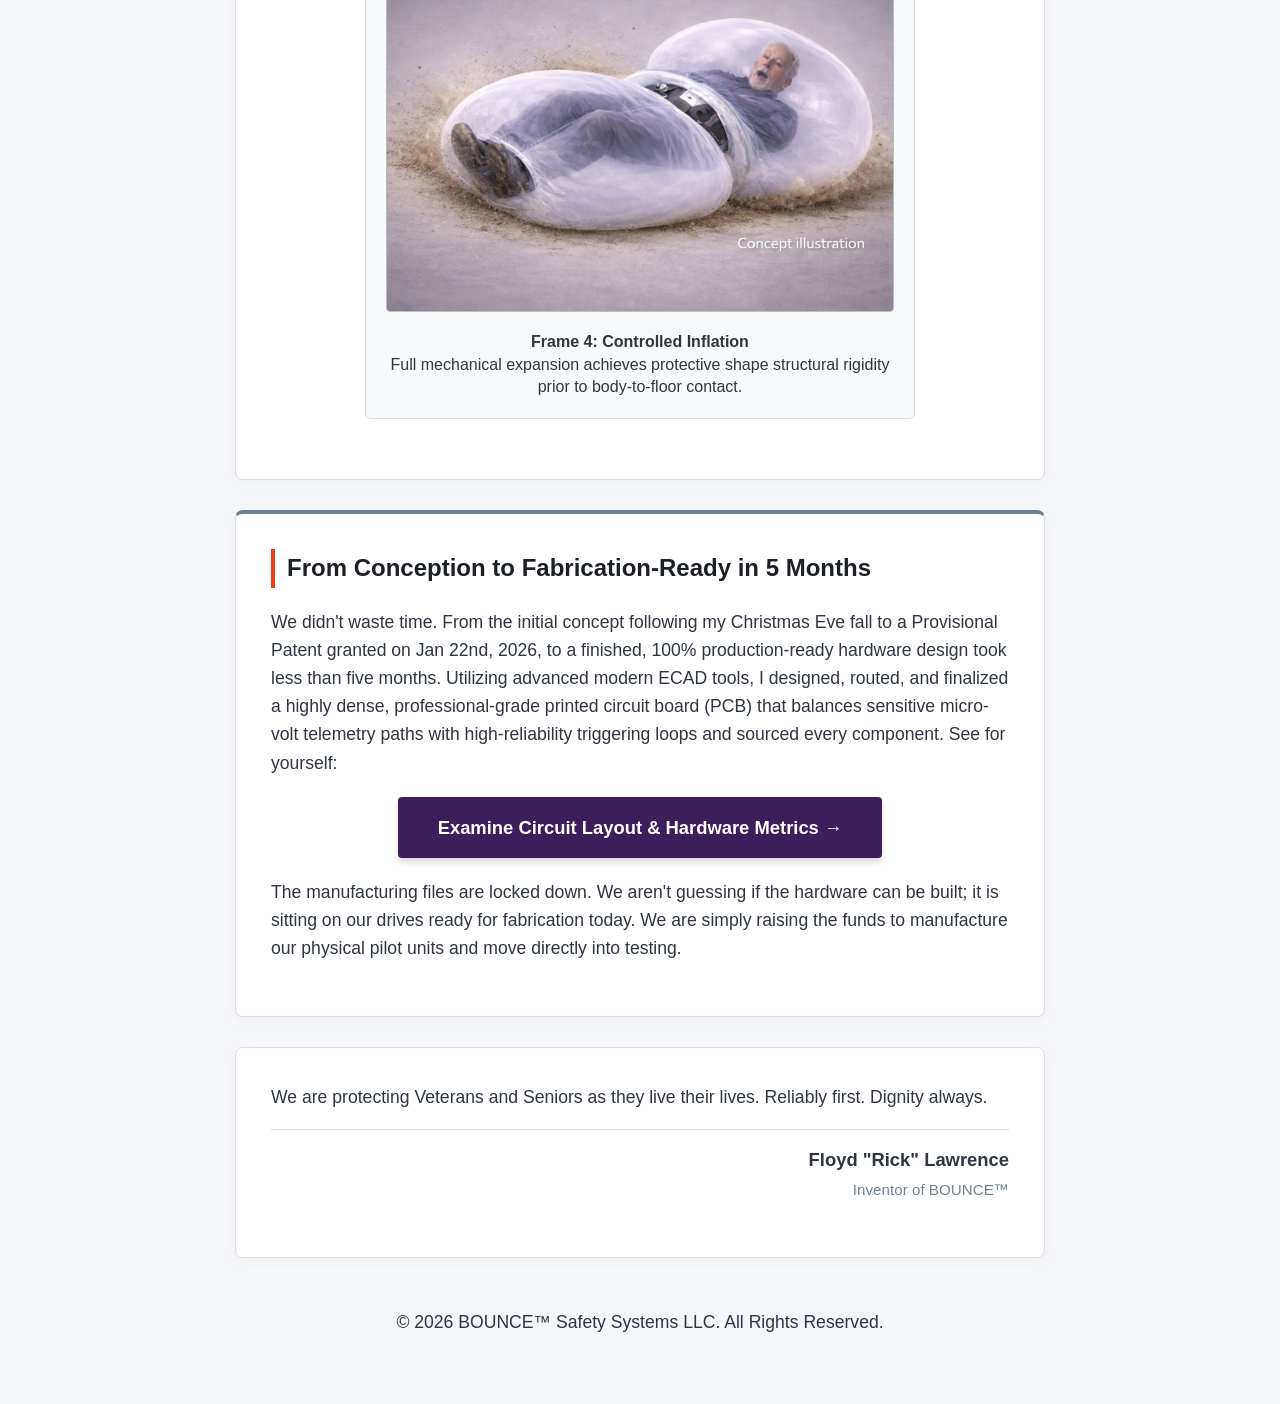
==== commit 58bc4b9a: "Add files via upload" ====
--- a/index.html
+++ b/index.html
@@ -41,36 +41,41 @@
         <!-- The Origin Story -->
         <section class="card story-card">
             <h2>The BOUNCE™ Story: How We Got Here</h2>
-            <p>Early in 2025, I, Rick Lawrence—a technical Navy veteran—suffered a severe fall and broke my arm. During my follow-up care, I met with my VA vascular surgeon, Dr. Halpren, Chief of Vascular Surgery at the Phoenix VA Hospital. Highly concerned by my elevated fall risk, she remarked half-jokingly that she wished she could just wrap me in bubble wrap.</p>
+            <p>Early in 2025, I, Rick Lawrence—a US Navy Data Systems Technician, ergo, a Veteran—suffered a severe fall and broke my arm. During my follow-up care, I met with my VA vascular surgeon, Dr. Halpren, Chief of Vascular Surgery at the Phoenix VA Hospital. Highly concerned by my elevated fall risk, she remarked half-jokingly that she wished she could just wrap me in bubble wrap.</p>
             <p><strong>On Christmas Eve 2025, that joke became a painful reality.</strong></p>
             <p>I slipped on a dog toy, broke my foot, severely injured my knee, and spent over two weeks confined to a hospital bed. During my grueling recovery, Dr. Halpren would visit during her daily rounds and discuss current "Personal Bubble Wrap" options and found that none existed like we were looking for.</p>
             <p>As an engineer, I stopped wishing and started designing. During my lengthy recovery; BOUNCE™ was born.</p>
         </section>
 
     <!-- The Invisible Crisis Section with Integrated Verification Links -->
-        <section class="card standard-card">
+ <section class="card standard-card">
             <h2>The Invisible Crisis Facing Our Seniors & Veterans</h2>
             <p>We didn’t just set out to build a piece of assistive technology; we engineered a definitive response to a catastrophic public health epidemic. Falls are not random, isolated incidents; they are ordinary moments that turn fatal in milliseconds.</p>
             <ul>
                 <li style="margin-bottom: 15px;">
-                    <strong>The Leading Killer:</strong> For Americans aged 65 and older, falls are the number one cause of injury-related death—outranking motor vehicle accidents and firearms combined. Every year, over 43,000 older Americans lose their lives to a fall.
-                    <br><a href="https://www.cdc.gov/falls/data-research/facts-stats/index.html" target="_blank" style="color: #3d1d5a; font-weight: bold; font-size: 0.9rem; text-decoration: underline; display: inline-block; margin-top: 4px;">Verify CDC Mortality Statistics &rarr;</a>
+                    <strong>The Leading Killer:</strong> For Americans aged 65 and older, falls are the number one cause of injury-related death—outranking motor vehicle accidents and firearms combined. Every year, over 43,000 older Americans lose their lives to a fall. With over 61 million Americans age 65 or older, the danger is only growing. Especially considering this is the fastest growing demographic in America.
                 </li>
                 <li style="margin-bottom: 15px;">
-                    <strong>The Financial Bleed:</strong> Non-fatal falls, emergency room visits, over 3 million, with over million hospital admissions annually, inflict an astronomical $80 billion annual drain on the U.S. healthcare system. Much of this burden ($53.3 billion) is borne directly by taxpayers through Medicare and the VA.
-                    <br><a href="https://www.ncoa.org/older-adults/health/prevention/falls-prevention/" target="_blank" style="color: #3d1d5a; font-weight: bold; font-size: 0.9rem; text-decoration: underline; display: inline-block; margin-top: 4px;">Examine NCOA Public Health Cost Data &rarr;</a>
+                    <strong>The Financial Bleed:</strong> Non-fatal falls drive over 3 million emergency room visits and over 1 million hospital admissions annually, inflicting an astronomical $80 billion annual drain on the U.S. healthcare system. Much of this burden ($53.3 billion) is borne directly by taxpayers through public programs, with the remaining balance spread across Medicare and other institutions.
                 </li>
                 <li style="margin-bottom: 15px;">
-                    <strong>The Post-Admission Clock:</strong> A single serious fall triggers an acute hospital stay averaging 5.5 to 7.3 days, ballooning to nearly 10 days for hip fractures. If a veteran experiences institutional delays waiting for an open bed at a skilled nursing facility, that stay skyrockets to an average of 26.3 days, costing upwards of $70,000 per event.
-                    <br><a href="https://pubmed.ncbi.nlm.nih.gov/" target="_blank" style="color: #3d1d5a; font-weight: bold; font-size: 0.9rem; text-decoration: underline; display: inline-block; margin-top: 4px;">Search Clinical Admission Tracking via PubMed &rarr;</a> or <a href="https://www.patientsafety.va.gov/" target="_blank" style="color: #3d1d5a; font-weight: bold; font-size: 0.9rem; text-decoration: underline; display: inline-block; margin-top: 4px;">Review VA Patient Safety Records &rarr;</a>
+                    <strong>The Post-Admission Clock:</strong> A single serious fall can trigger an acute hospital stay averaging 5.5 to 7.3 days, ballooning to nearly 10 days for hip fractures. If a patient experiences institutional delays waiting for an open bed at a skilled nursing facility, that stay skyrockets to an average of 26.3 days, costing upwards of $70,000 per event.
                 </li>
             </ul>
+
+            <!-- Integrated Resource Buttons -->
+            <div class="button-container">
+				<a href="https://www.patientsafety.va.gov/" class="resource-button" target="_blank" rel="noopener">Review VA Patient Safety Records</a>
+                <a href="https://www.cdc.gov/falls/data-research/facts-stats/index.html" class="resource-button" target="_blank" rel="noopener">Verify CDC Mortality Rates</a>
+                <a href="https://www.ncoa.org/" class="resource-button" target="_blank" rel="noopener">Examine NCOA Public Health Cost Data</a>
+                <a href="https://pubmed.ncbi.nlm.nih.gov/" class="resource-button" target="_blank" rel="noopener">Search Clinical Admission Tracking (PubMed)</a>
+			</div>
         </section>
 
         <!-- The Post-Fall Trap Section -->
         <section class="card standard-card" style="border-top: 4px solid #e84118;">
             <h2>The Post-Fall Trap</h2>
-            <p>Existing market solutions are entirely reactive. Post-fall pendants and wall-mounted buttons do absolutely nothing to prevent the initial physical trauma—they simply alert emergency services after the damage is done.</p>
+            <p>Existing market solutions are entirely reactive. Post-fall pendants and wall-mounted buttons do absolutely nothing to prevent the potential initial physical trauma—they simply alert emergency services after the damage is done.</p>
             <p>When a hip fracture occurs, a person’s life trajectory changes permanently:</p>
             <ul>
                 <li><strong>The 1-Year Mortality Window:</strong> A hip fracture is a massive, systemic trauma. The one-year mortality rate sits between 15% and 30%.</li>
@@ -82,17 +87,17 @@
         <!-- Our Approach Section -->
         <section class="card standard-card" style="border-top: 4px solid #3d1d5a;">
             <h2>Our Approach: Pre-Impact Defiance</h2>
-            <p>BOUNCE™ is built around a disruptive paradigm: Protection must adapt to people—not the other way around. In a real-world fall, ground impact occurs in a brutal 1/3 to 1/2 of a second (300 to 500 milliseconds). To potentially save a life, protection must fully deploy in under 1/3 of a second. BOUNCE™ shatters this limitation.</p>
-            <p>Operating at an ultra-high-speed telemetry rate of 1,600 Hz, our advanced hardware utilizes a Triple Modular Redundancy (TMR) sensor architecture. Three independent Inertial Measurements Units (IMU's) continuously stream 6-axis (x3)kinematic data to a high-performance STM32 microcontroller via high-speed data lines. It’s designed and in prototyping now. The firmware implements a strict 2-of-3 voting system:</p>
+            <p>BOUNCE™ is built around a disruptive paradigm: Protection must adapt to people—not the other way around. In a real-world fall, ground impact occurs in a brutal 1/3 to 1/2 of a second (300 to 500 milliseconds). To potentially greatly reduce injuries risk and possibly save a life, protection must fully deploy in under 330 milliseconds. BOUNCE™ shatters this limitation and fully deploys under 150 milliseconds.</p>
+            <p>Operating at an ultra-high-speed telemetry rate of 1,600 Hz, our advanced hardware utilizes a Triple Modular Redundancy (TMR) sensor architecture. Three independent Inertial Measurements Units (IMU's) continuously stream 6-axis (x3=18-axis)kinematic data to a high-performance STM32 microcontroller via high-speed data lines. It’s designed and in prototyping now. The firmware implements a strict 2-of-3 voting system for extreme reliability:</p>
             
             <div class="architecture-note">
                 <p><strong>[System Architecture Note]:</strong> By processing data 1,600 times per second across three redundant sensor paths, the system filters out structural noise and normal daily activities (like sitting or bending) with absolute fault-tolerant precision. It detects the exact millisecond an unrecoverable fall trajectory begins, finalizing the deployment command within 15 milliseconds of fall onset.</p>
             </div>
 
-            <p>With a total system response time clocking in under 150 milliseconds, the system commands a high-reliability firing circuit to execute a phased, multi-stage deployment sequence well before ground impact:</p>
+            <p>With a total system deployment response time clocking in under 150 milliseconds, the system commands a high-reliability firing circuit to execute a phased, multi-stage deployment sequence well before ground impact:</p>
             <ul>
                 <li><strong>Stage 1 (Vertical Stabilization):</strong> The system instantly deploys a lower "skirt" airbag to cushion the hips and pelvis to down below the knees.</li>
-                <li><strong>Stage 2 (Horizontal Containment):</strong> Milliseconds later, the upper airbag fires horizontally roughly 6 inches before expanding upward. This horizontal deployment path safely captures and shields the upper torso, head, and arms, regardless of their position during the fall.</li>
+                <li><strong>Stage 2 (Horizontal Containment):</strong> Milliseconds later, the upper airbag fires horizontally roughly 6 inches from the body before expanding upward. This horizontal deployment path safely captures and shields the upper torso, head, and arms, regardless of their position during the fall.</li>
             </ul>
         </section>
 
@@ -103,14 +108,14 @@
             
             <div class="lead-image-wrapper">
                 <img src="belt-wearer.jpg" alt="BOUNCE Personal Protection Belt Integration" class="hardware-image main-belt-img">
-                <p class="image-caption">Figure 1.0: Low-profile, lightweight chassis configuration designed for daily wear mobility.</p>
+                <p class="image-caption">Figure 1.0: Low-profile, lightweight chassis configuration designed for daily wear mobility. If you are 65 or older; two words - FANNY PACK.</p>
             </div>
 
             <h3 class="timeline-title">High-Speed Deployment Sequence</h3>
             
             <div class="lead-image-wrapper">
                 <img src="frame1.jpg" alt="Deployment Sequence Frame 1" class="hardware-image main-belt-img">
-                <p class="image-caption"><strong>Frame 1: Fall Onset</strong><br>The sensor suite identifies the unrecoverable drop vector immediately upon detachment from the gravity threshold.</p>
+                <p class="image-caption"><strong>Frame 1: Fall Onset</strong><br>As fast as 15 milliseconds, the sensor suite vote is 2of3 IMU's identifify the unrecoverable drop vector immediately upon detachment from the gravity threshold.</p>
             </div>
 
             <div class="lead-image-wrapper">
@@ -132,7 +137,7 @@
         <!-- From Conception to Fabrication Section -->
         <section class="card corporate-card">
             <h2>From Conception to Fabrication-Ready in 5 Months</h2>
-            <p>We didn't waste time. From the initial concept following my Christmas Eve fall to a finished, 100% production-ready hardware design took less than five months. Utilizing advanced modern ECAD tools, I designed, routed, and finalized a highly dense, professional-grade printed circuit board (PCB) that balances sensitive micro-volt telemetry paths with high-reliability triggering loops and ourced every component. See for yourself:</p>
+            <p>We didn't waste time. From the initial concept following my Christmas Eve fall to a Provisional Patent granted on Jan 22nd, 2026, to a finished, 100% production-ready hardware design took less than five months. Utilizing advanced modern ECAD tools, I designed, routed, and finalized a highly dense, professional-grade printed circuit board (PCB) that balances sensitive micro-volt telemetry paths with high-reliability triggering loops and sourced every component. See for yourself:</p>
             
             <div class="button-container" style="margin: 20px 0;">
                 <a href="technical.html" class="action-button">Examine Circuit Layout & Hardware Metrics &rarr;</a>
@@ -143,7 +148,7 @@
 
         <!-- Final Sign-Off Card -->
         <section class="card readiness-card">
-            <p class="motto">We are protecting veterans and seniors as they live their lives. Reliably first. Dignity always.</p>
+            <p class="motto">We are protecting Veterans and Seniors as they live their lives. Reliably first. Dignity always.</p>
             <p class="signature"><strong>Floyd "Rick" Lawrence</strong><br><span class="title-sub">Inventor of BOUNCE™</span></p>
         </section>
 
--- a/style.css
+++ b/style.css
@@ -269,4 +269,40 @@
 /* Navigation Bar Heft */
 .site-nav {
     padding: 25px 0; 
+}
+
+.button-container {
+    display: flex;
+    flex-wrap: wrap;
+	justify-content: center;
+    gap: 15px;
+    margin: 20px 0;
+}
+
+.resource-button {
+    display: inline-block;
+    background-color: #0056b3; /* Professional deep blue */
+    color: #ffffff;
+    padding: 12px 20px;
+    font-size: 16px;
+    font-weight: 600;
+    text-align: center;
+    text-decoration: none;
+    border-radius: 6px;
+    box-shadow: 0 2px 4px rgba(0, 0, 0, 0.1);
+    transition: background-color 0.2s ease, transform 0.1s ease, box-shadow 0.2s ease;
+    flex: 1 1 200px; /* Responsive resizing for different screens */
+    max-width: 300px;
+}
+
+.resource-button:hover {
+    background-color: #004085;
+    box-shadow: 0 4px 8px rgba(0, 0, 0, 0.15);
+    transform: translateY(-1px);
+    color: #ffffff;
+}
+
+.resource-button:active {
+    transform: translateY(0);
+    box-shadow: 0 1px 2px rgba(0, 0, 0, 0.1);
 }
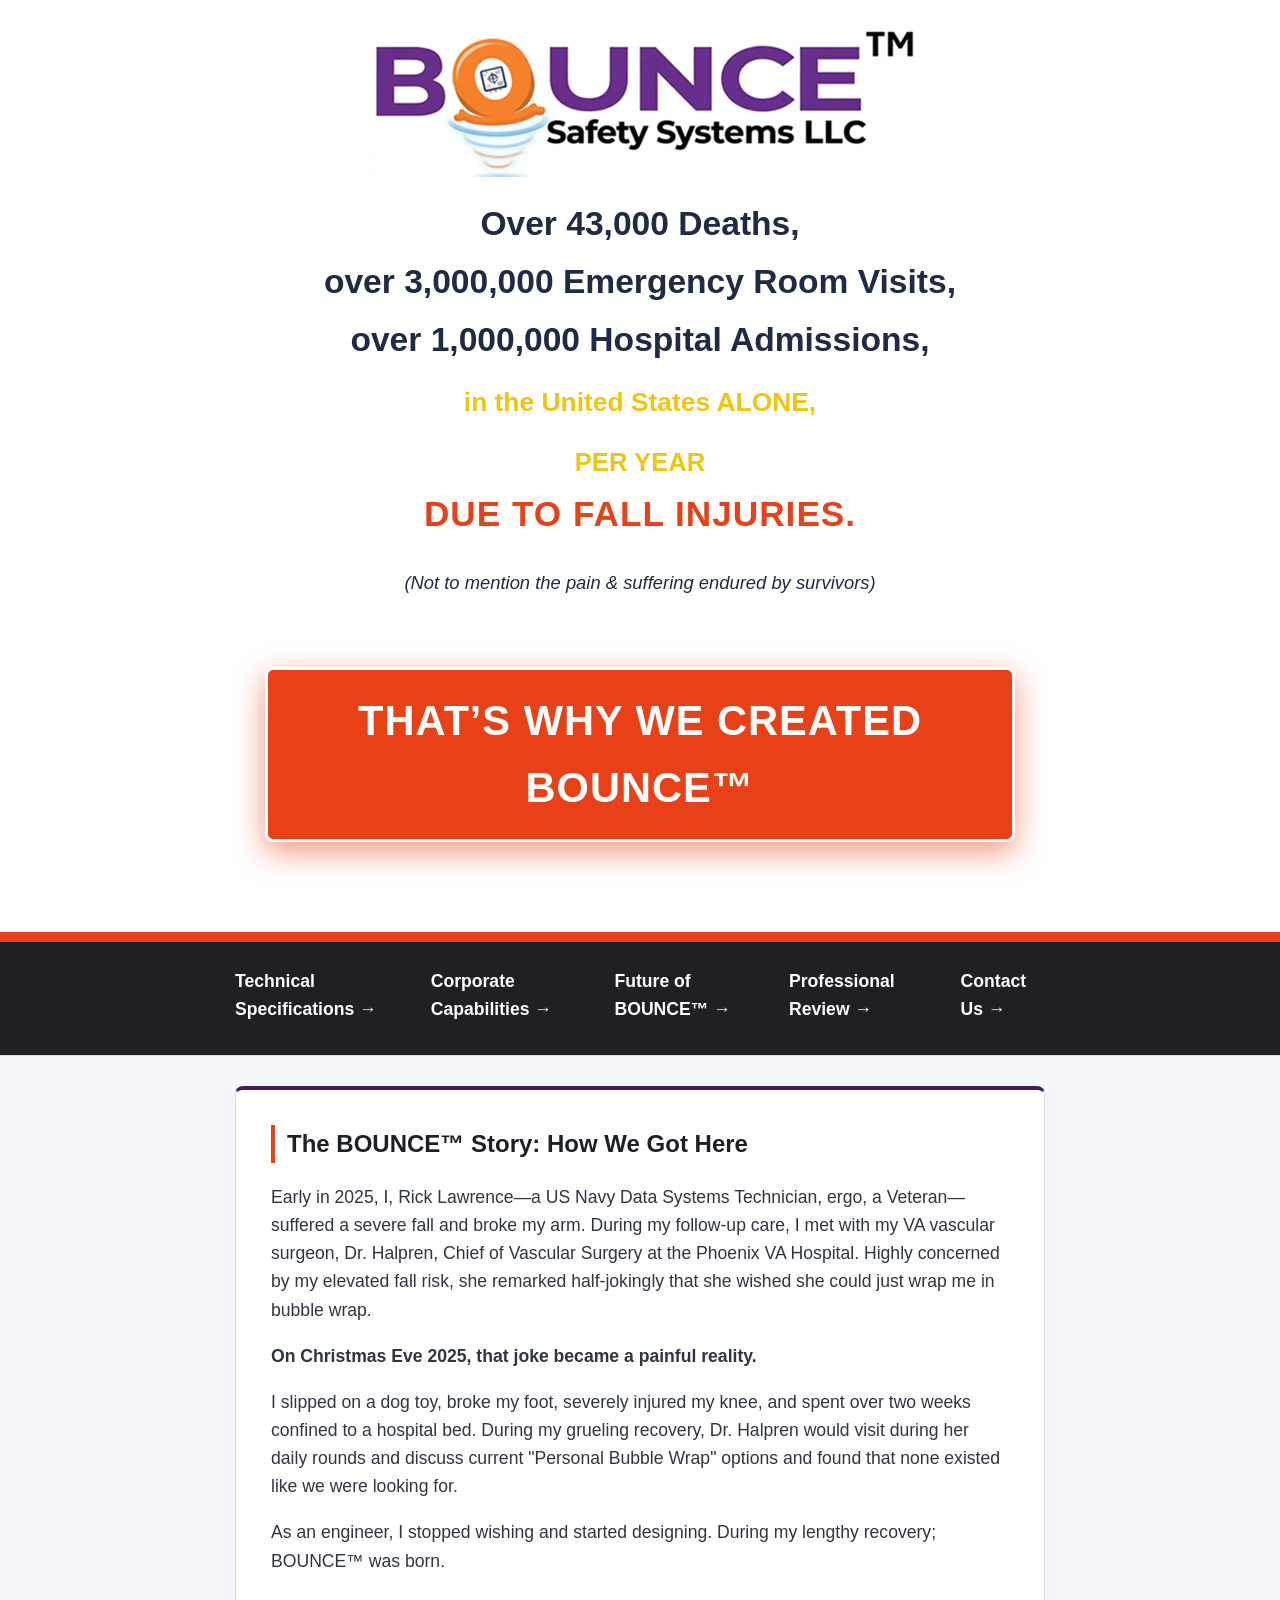
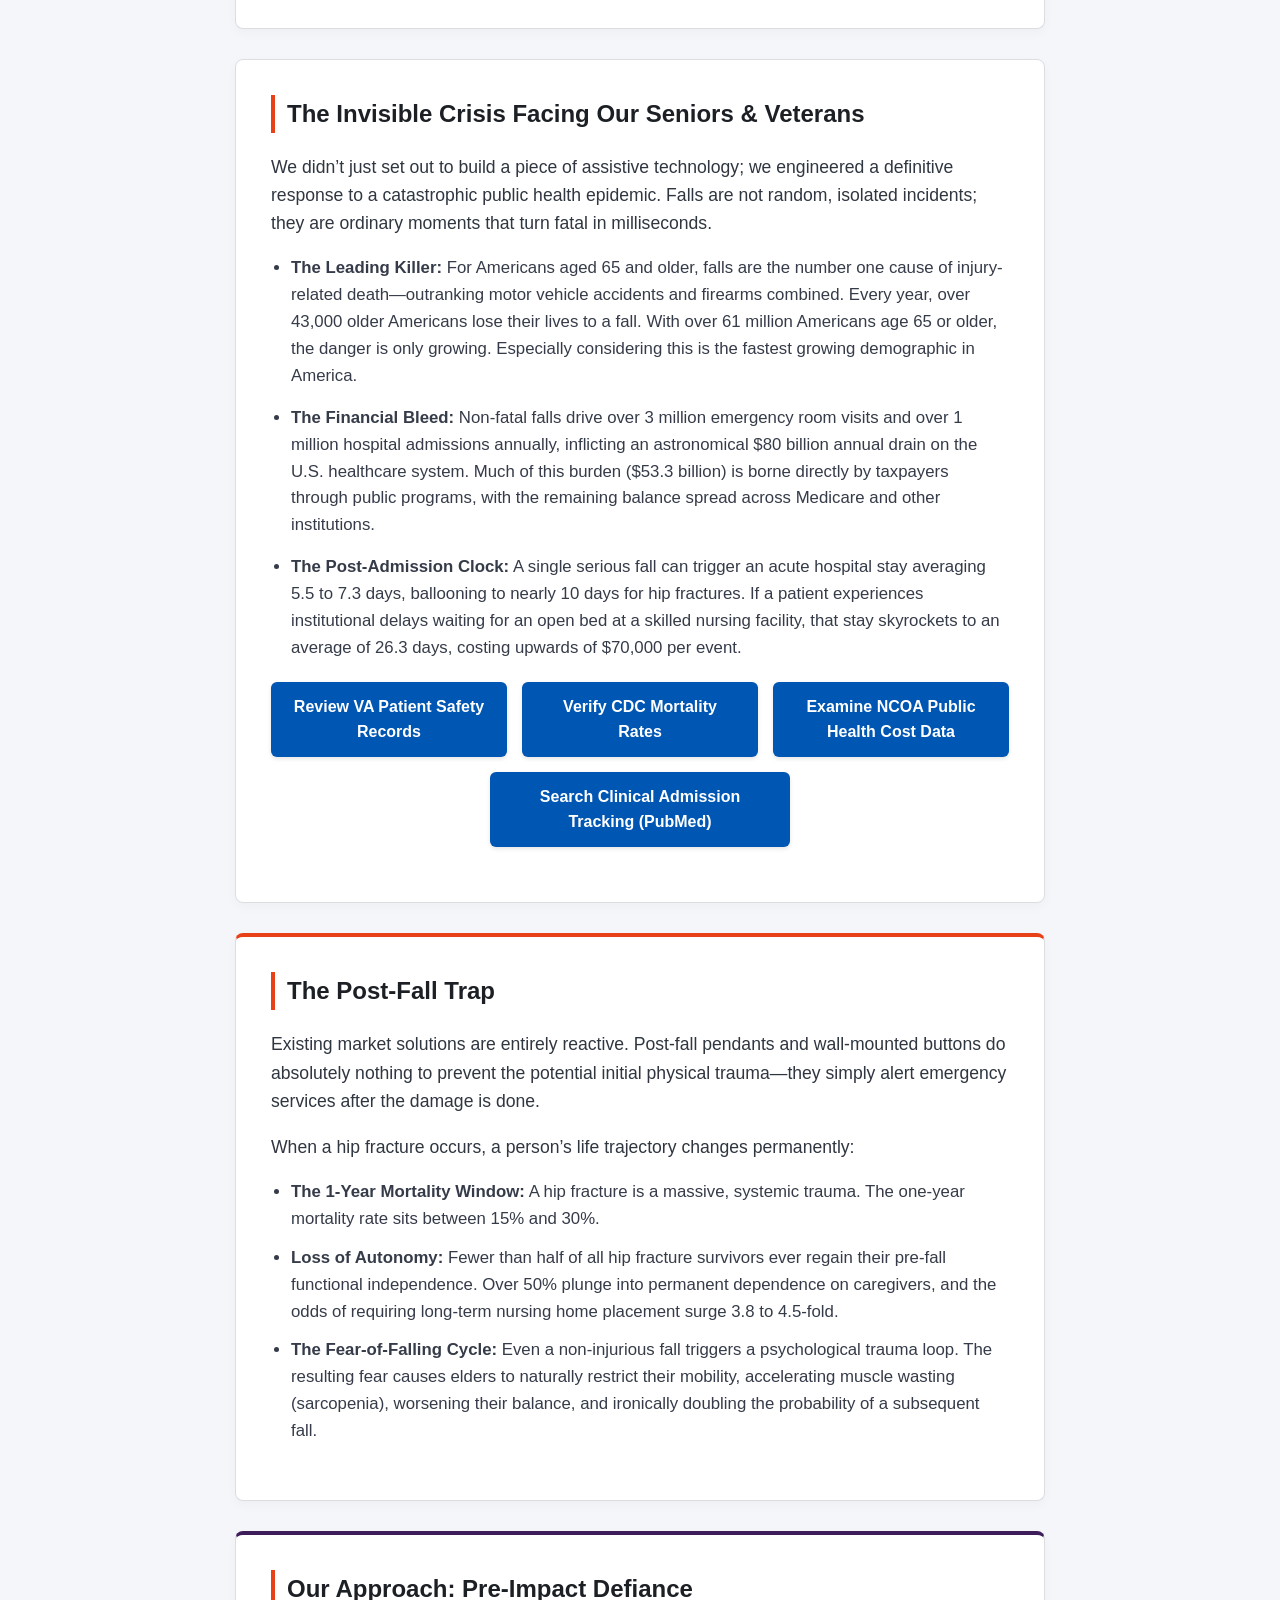
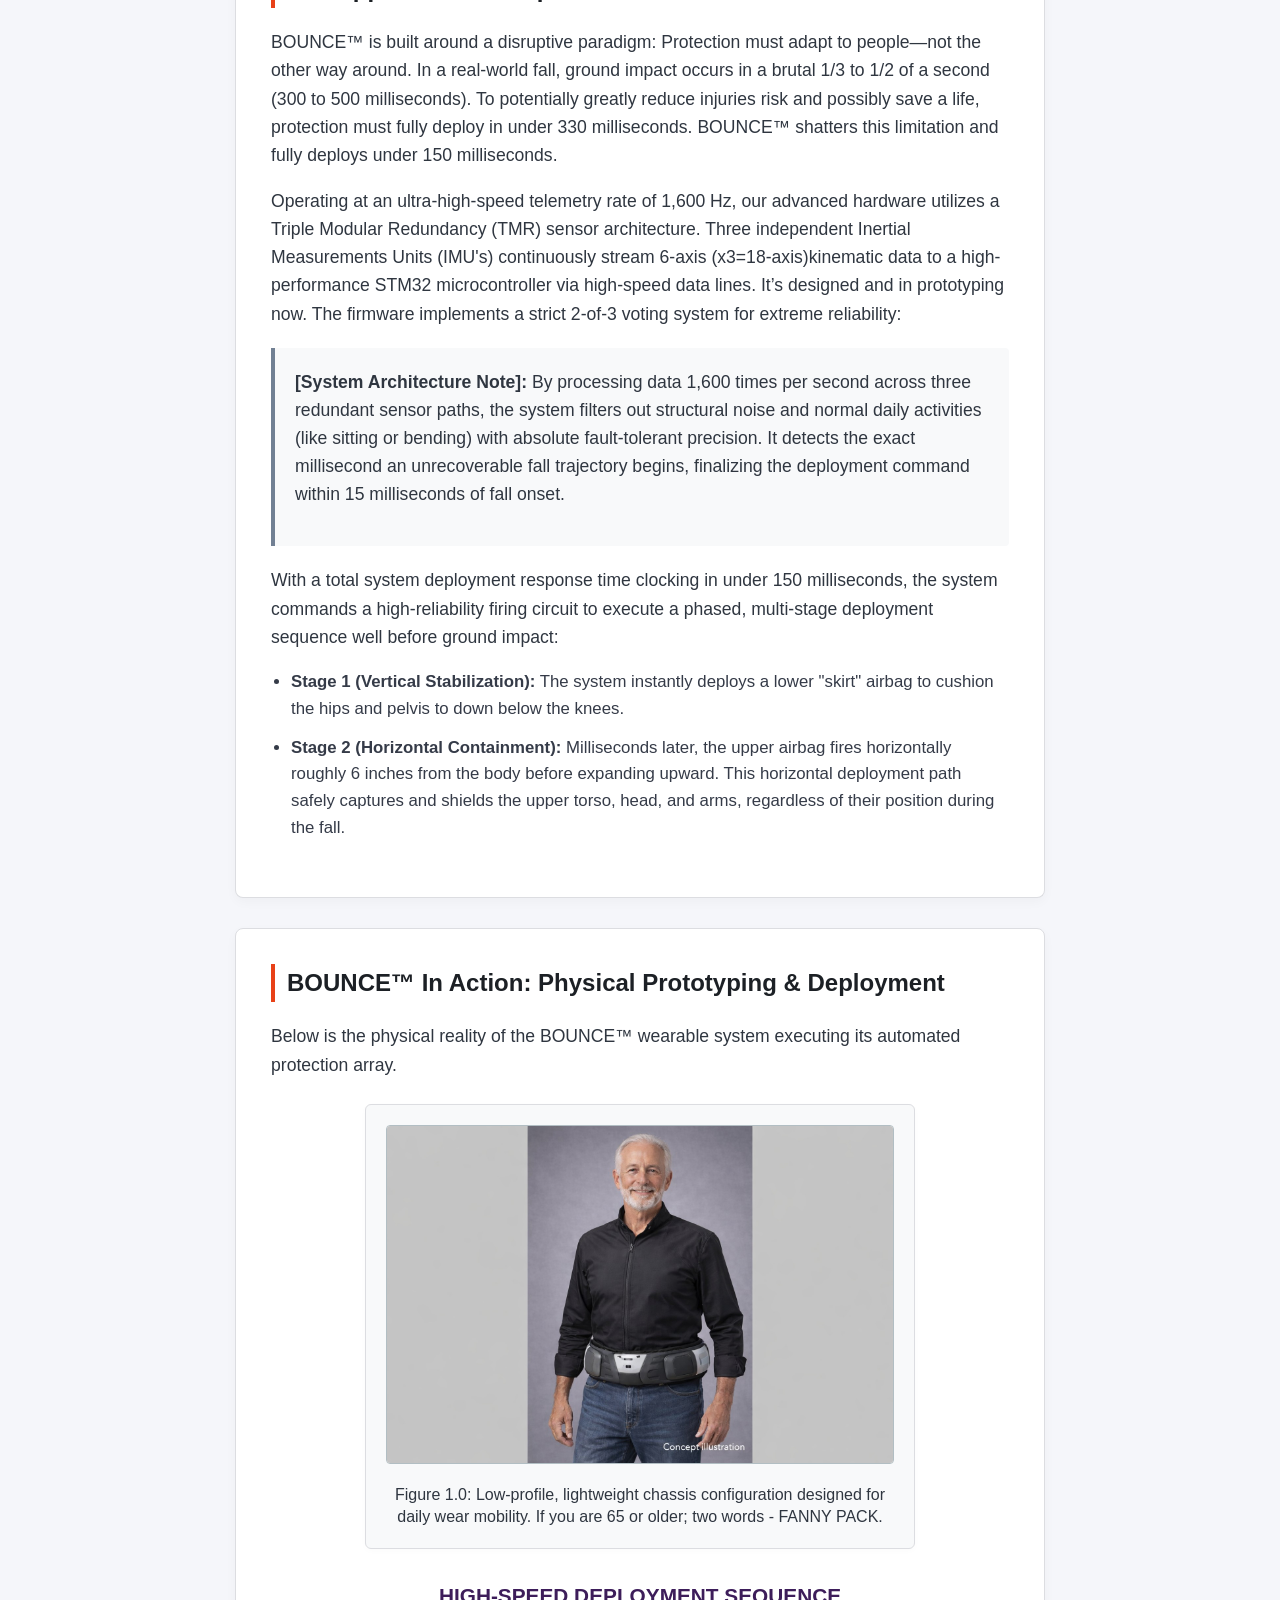
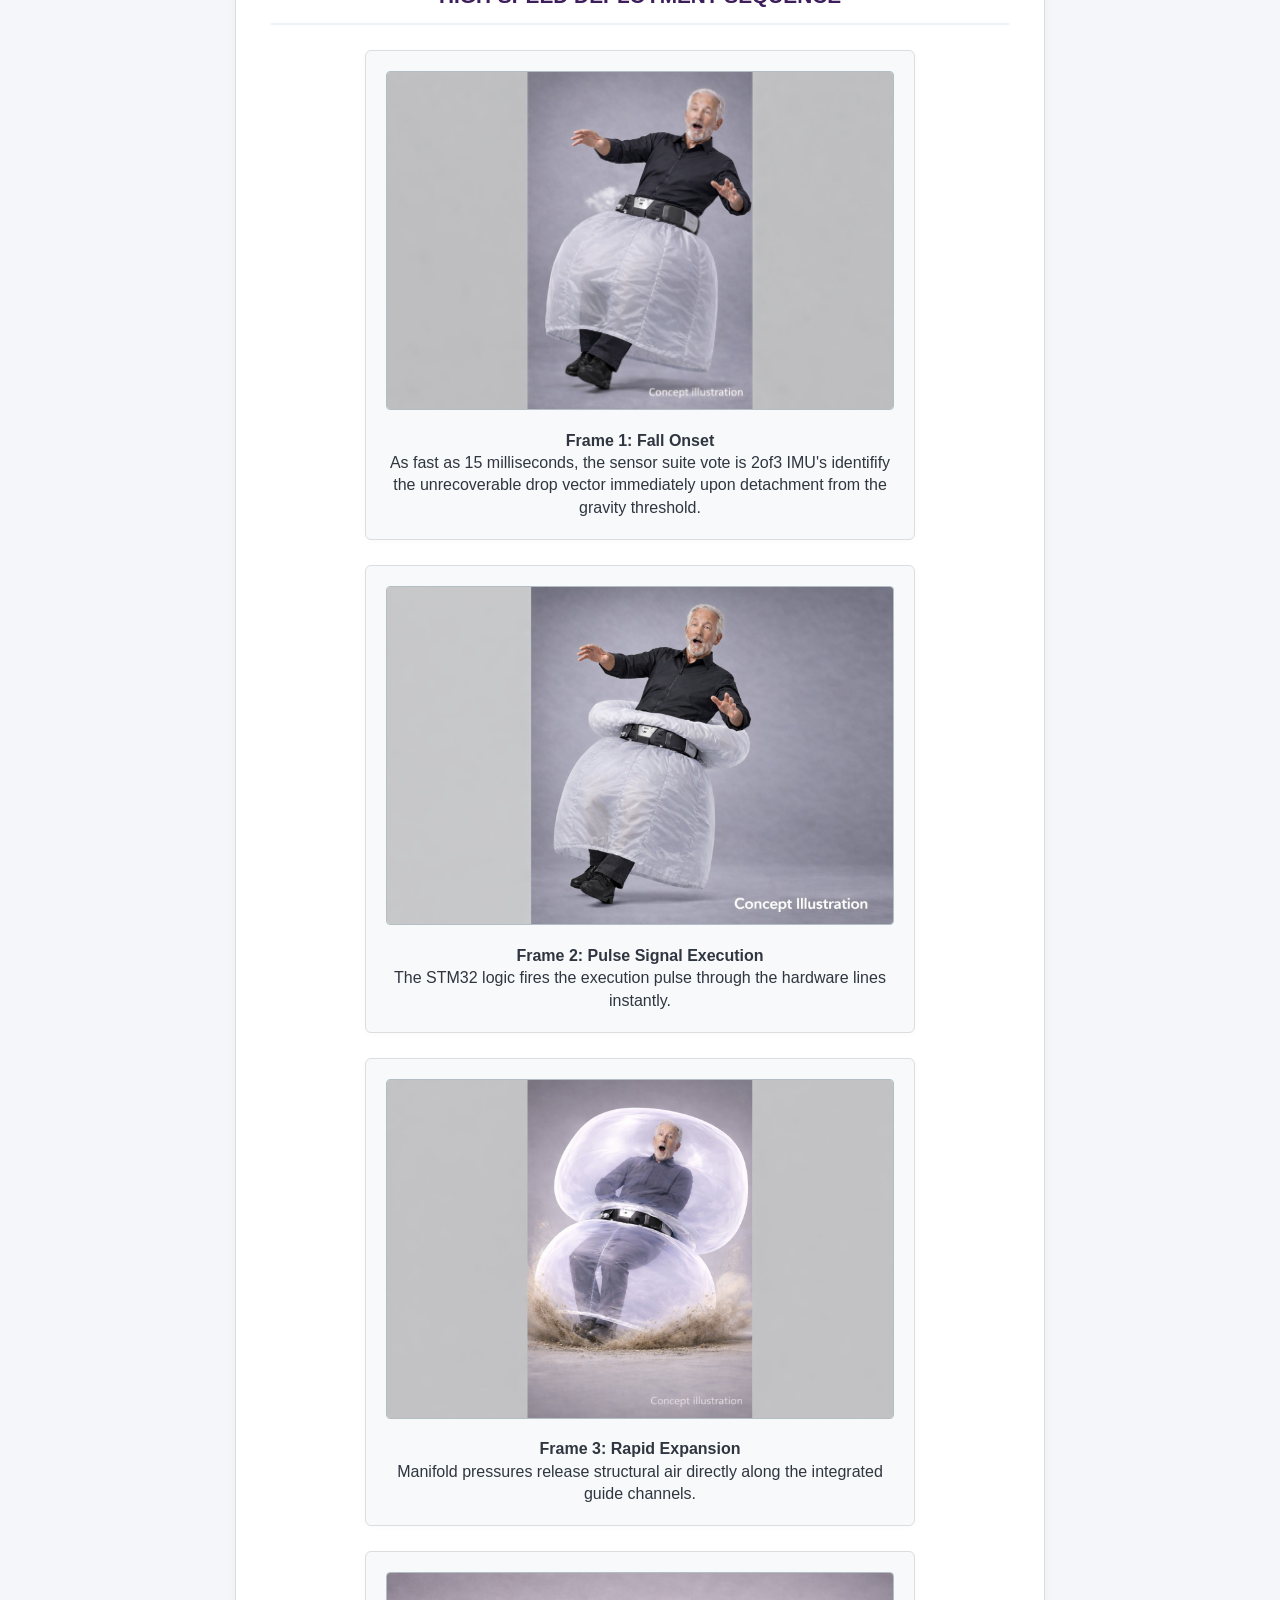
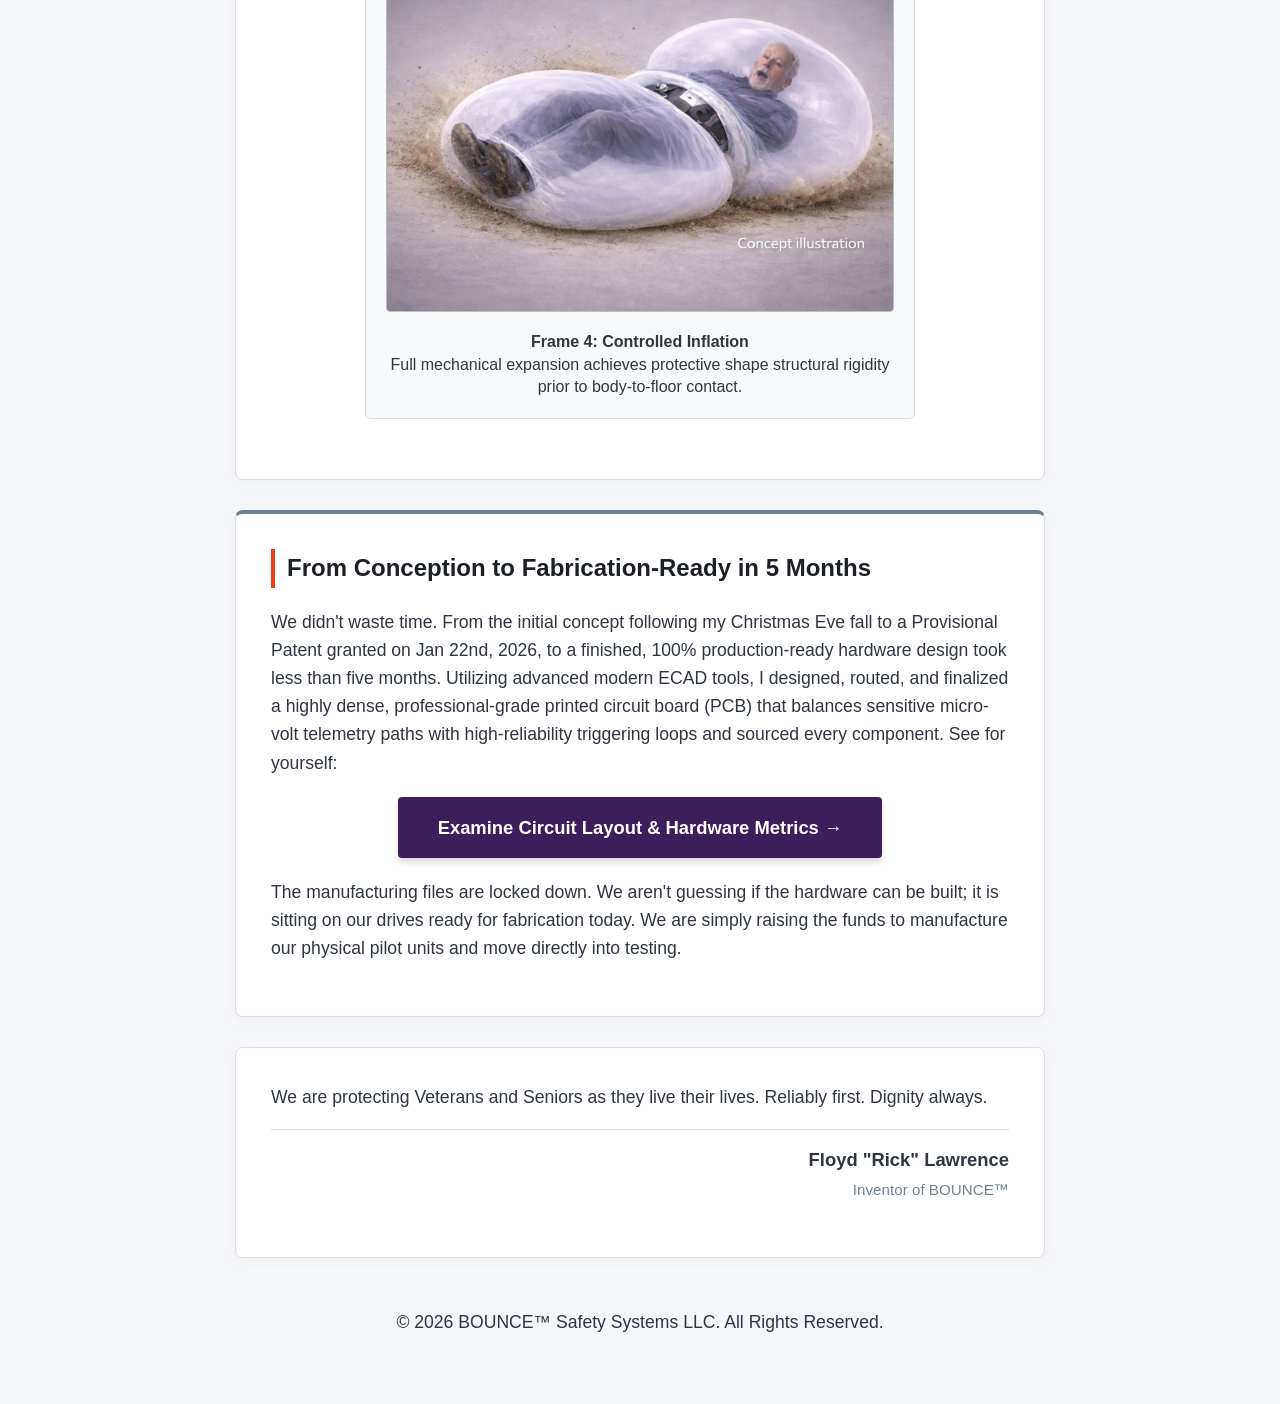
==== commit 50070ebe: "Add files via upload" ====
--- a/index.html
+++ b/index.html
@@ -28,14 +28,15 @@
 
     <!-- Rest of your site remains unchanged from here down -->
     <!-- Sub-Page Directory Links -->
-			<nav class="site-nav">
-			<div class="container nav-box">
-            <a href="technical.html" class="nav-link-btn">Explore Technical Specifications&nbsp;&rarr;</a>
-            <a href="corporate.html" class="nav-link-btn">View Corporate Capabilities&nbsp;&rarr;</a>
-            <a href="future.html" class="nav-link-btn">Future of BOUNCE™&nbsp;&rarr;</a>
-            <a href="mailto:info@bounceairbags.com" class="nav-link-btn">Contact Us&nbsp;&rarr;</a>
-        </div>
-    </nav>
+	<nav class="site-nav">
+    <div class="container nav-box">
+        <a href="technical.html" class="nav-link-btn">Technical Specifications&nbsp;&rarr;</a>
+        <a href="corporate.html" class="nav-link-btn">Corporate Capabilities&nbsp;&rarr;</a>
+        <a href="future.html" class="nav-link-btn">Future of BOUNCE™&nbsp;&rarr;</a>
+        <a href="survey.html" class="nav-link-btn">Professional Review&nbsp;&rarr;</a>
+        <a href="mailto:info@bounceairbags.com" class="nav-link-btn">Contact Us&nbsp;&rarr;</a>
+    </div>
+</nav>
 
     <main class="container">
         <!-- The Origin Story -->
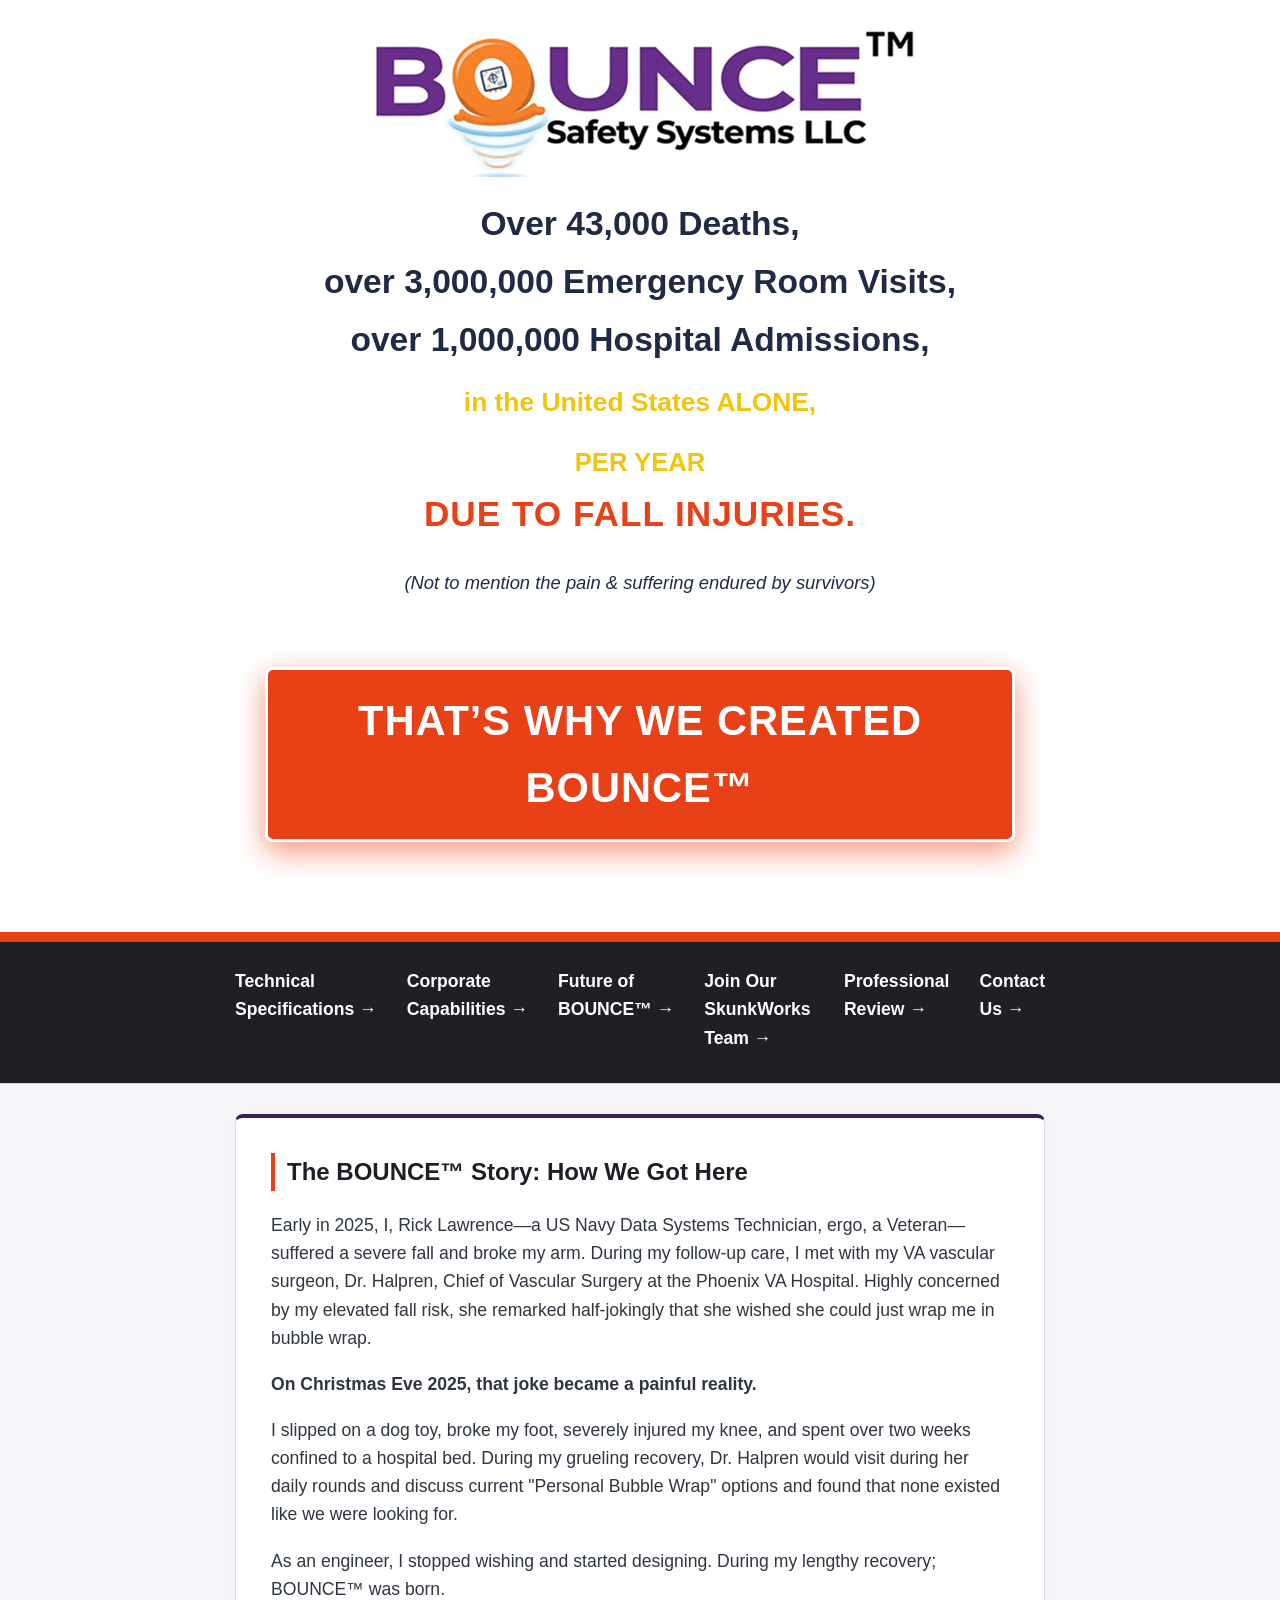
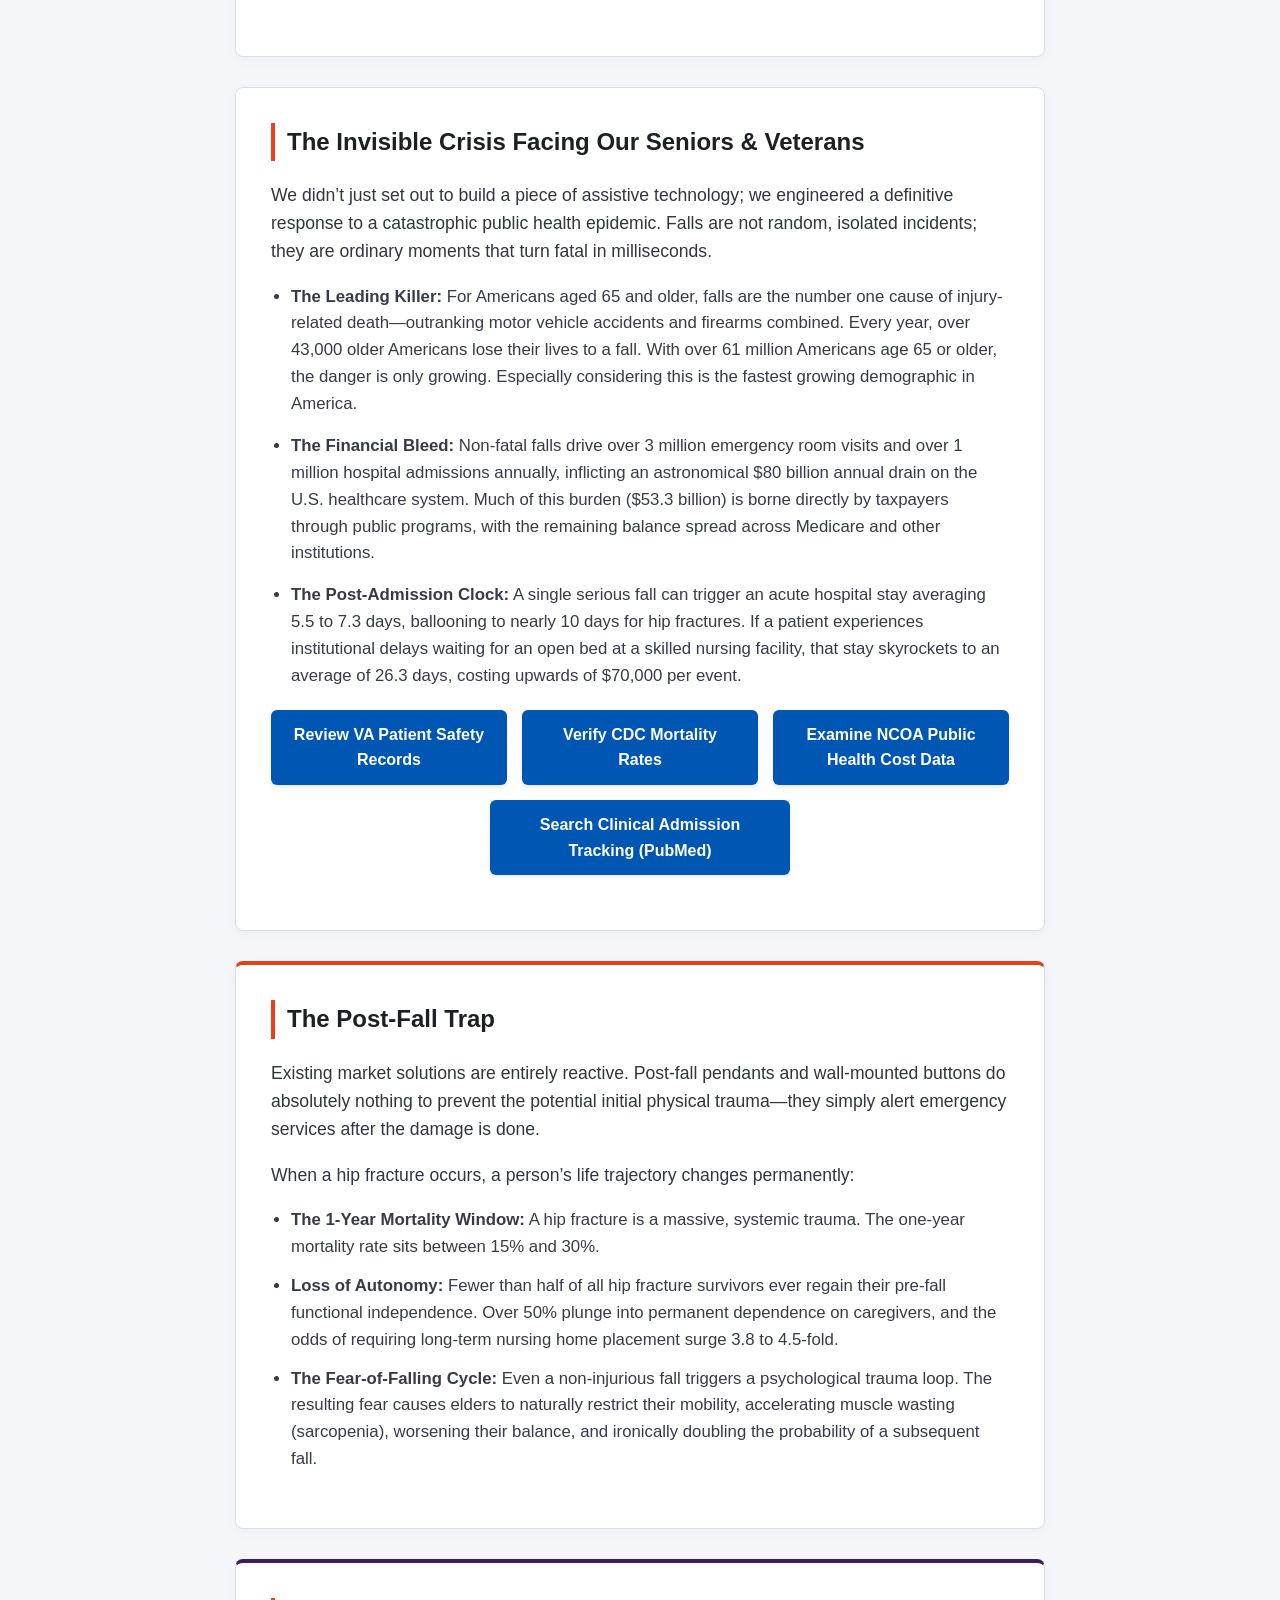
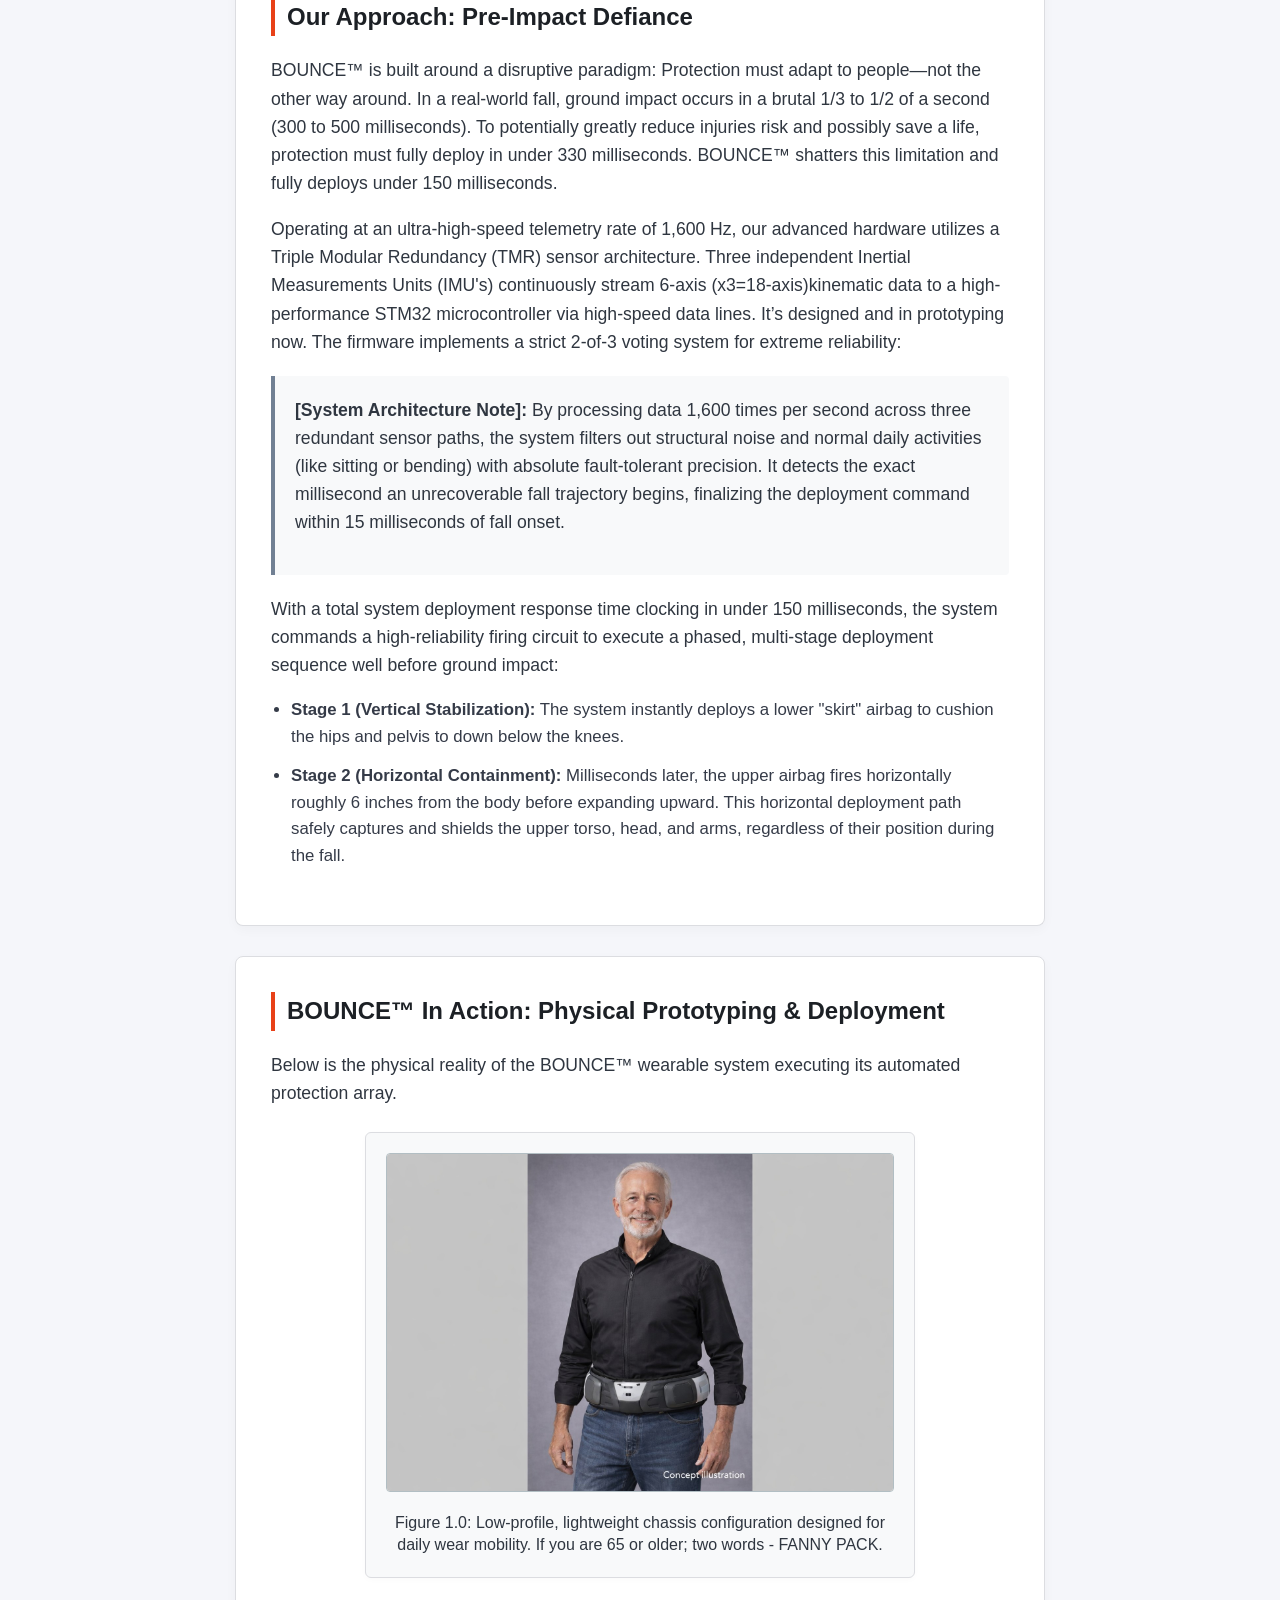
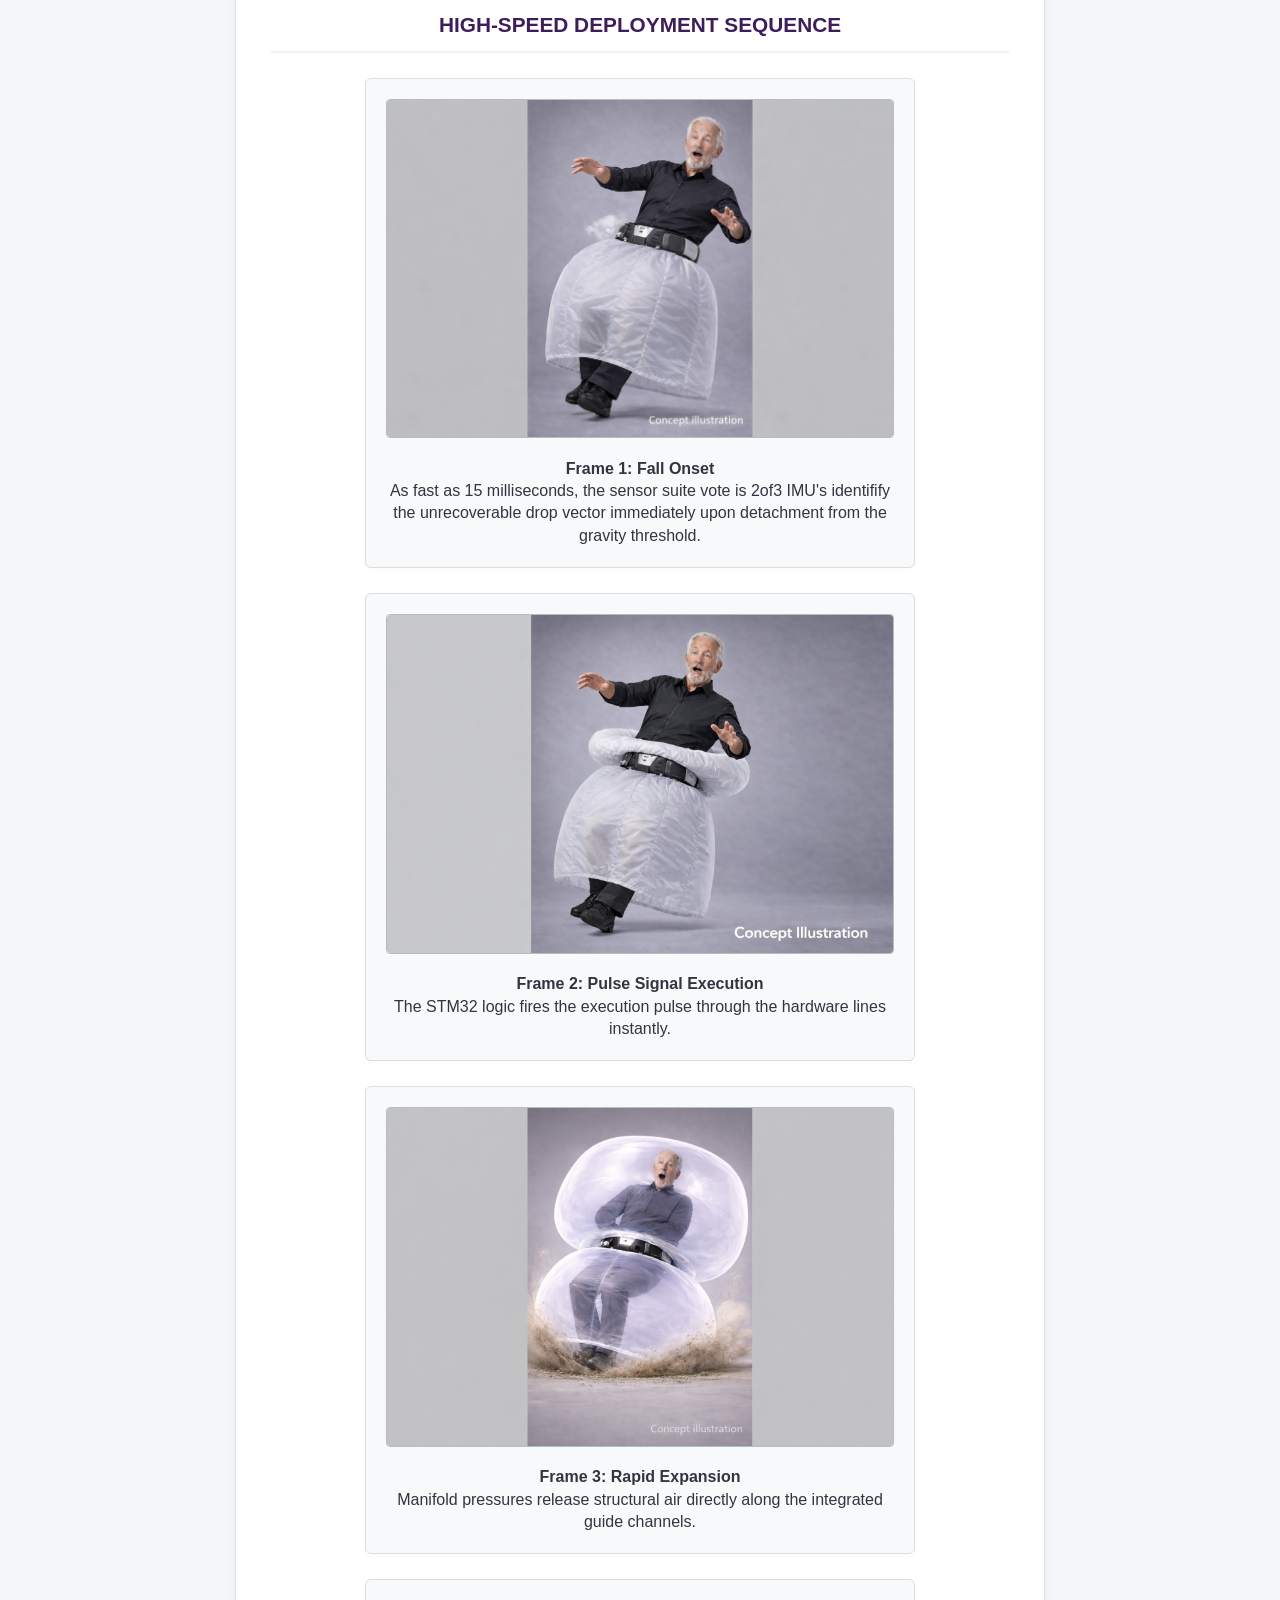
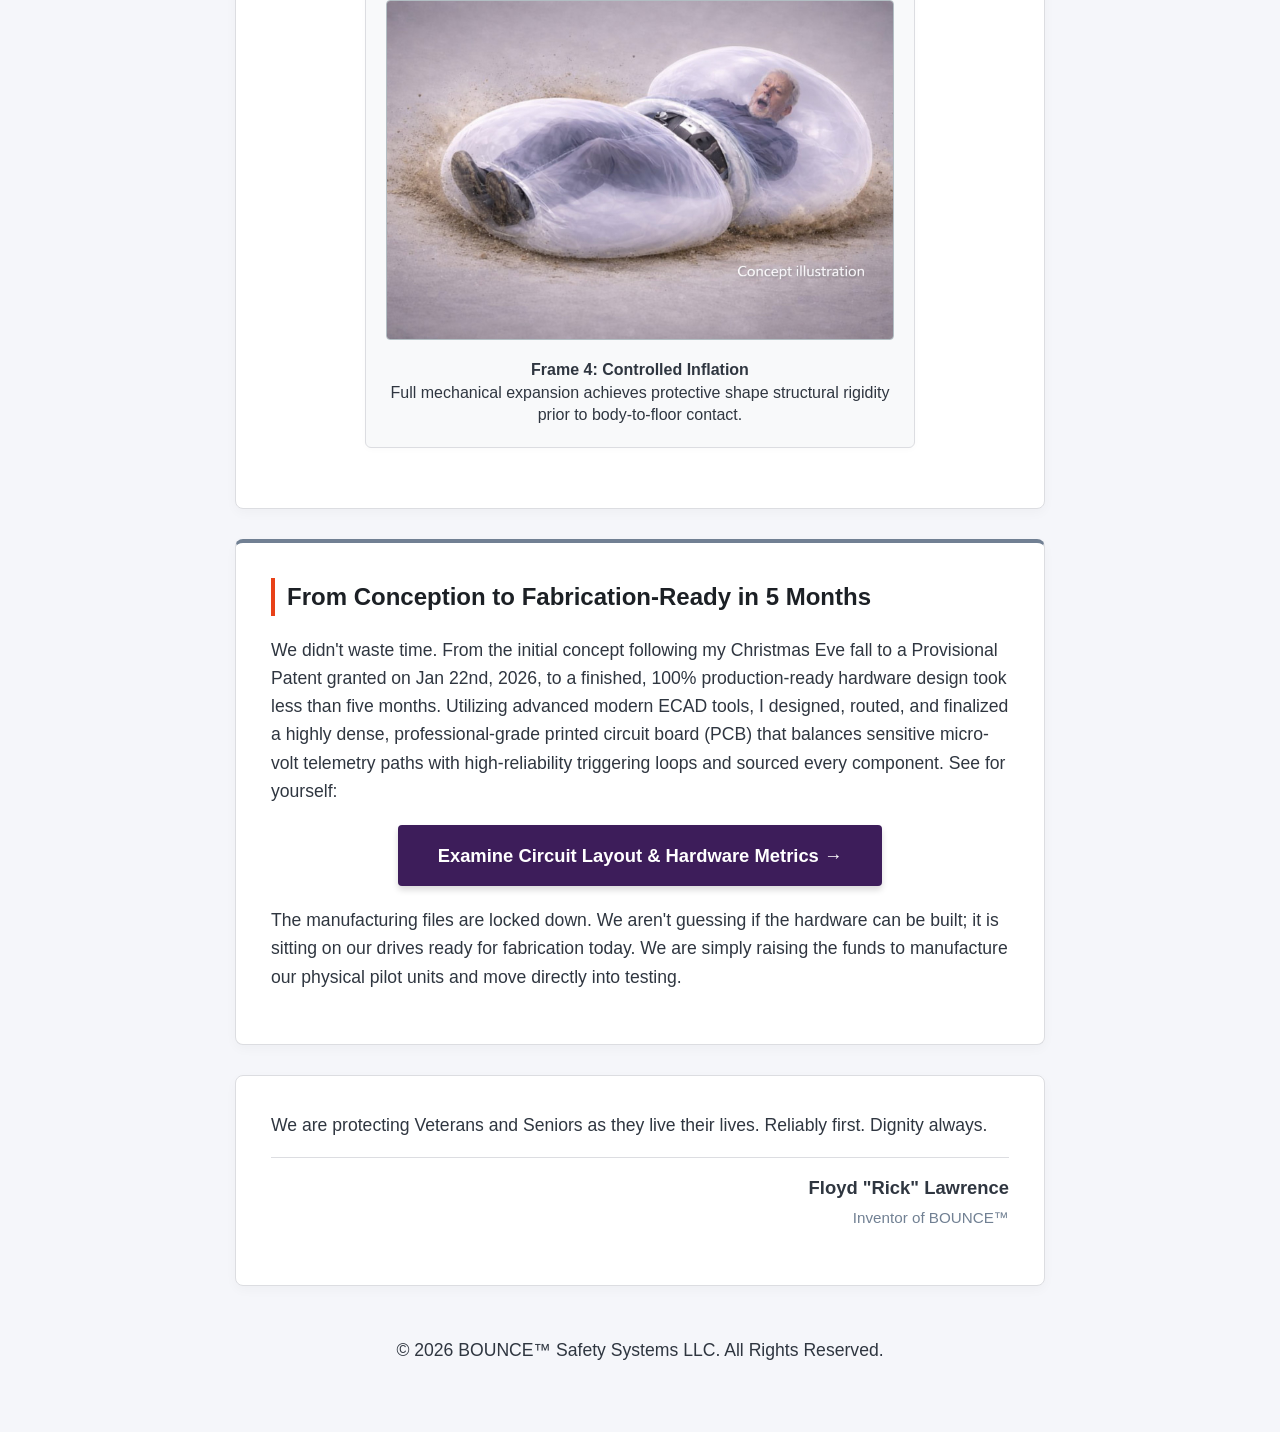
==== commit 8bda7880: "Add files via upload" ====
--- a/index.html
+++ b/index.html
@@ -33,6 +33,7 @@
         <a href="technical.html" class="nav-link-btn">Technical Specifications&nbsp;&rarr;</a>
         <a href="corporate.html" class="nav-link-btn">Corporate Capabilities&nbsp;&rarr;</a>
         <a href="future.html" class="nav-link-btn">Future of BOUNCE™&nbsp;&rarr;</a>
+		<a href="skunkworks.html" class="nav-link-btn">Join Our SkunkWorks Team&nbsp;&rarr;</a>   	
         <a href="survey.html" class="nav-link-btn">Professional Review&nbsp;&rarr;</a>
         <a href="mailto:info@bounceairbags.com" class="nav-link-btn">Contact Us&nbsp;&rarr;</a>
     </div>
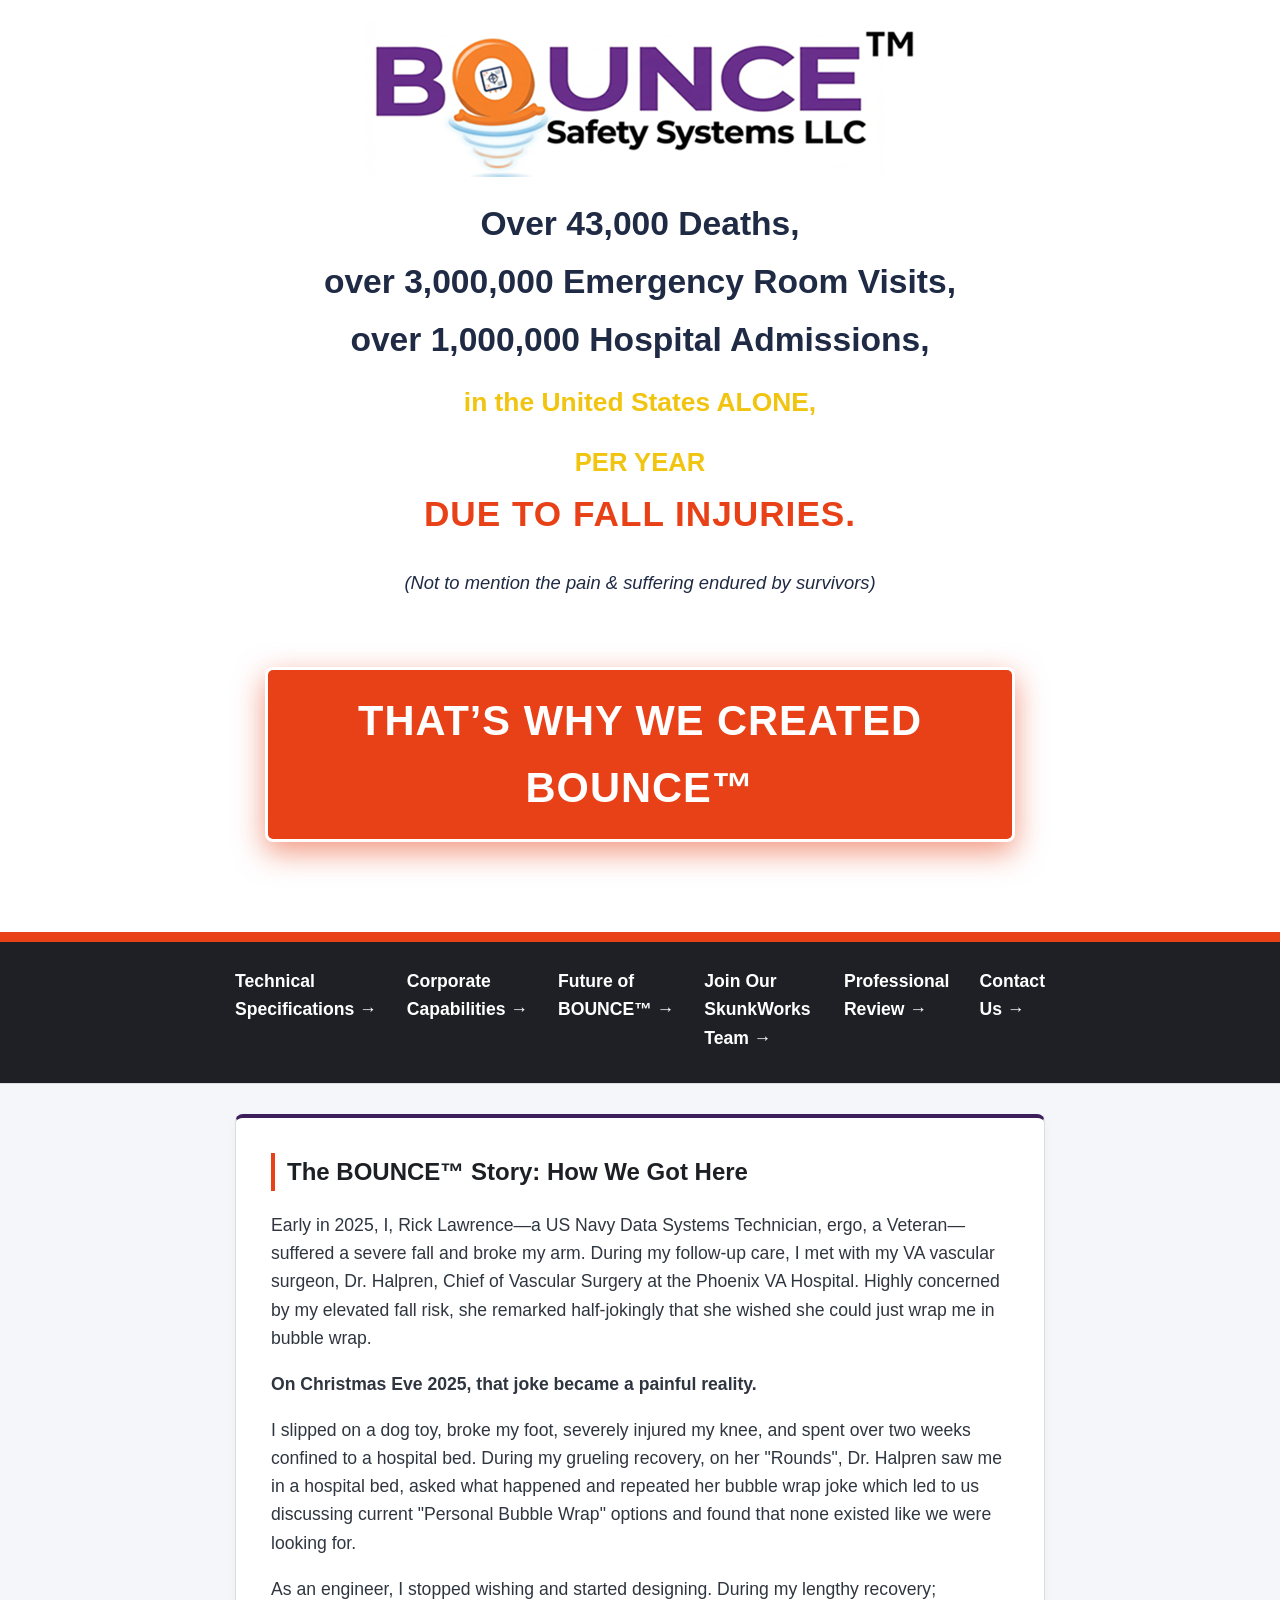
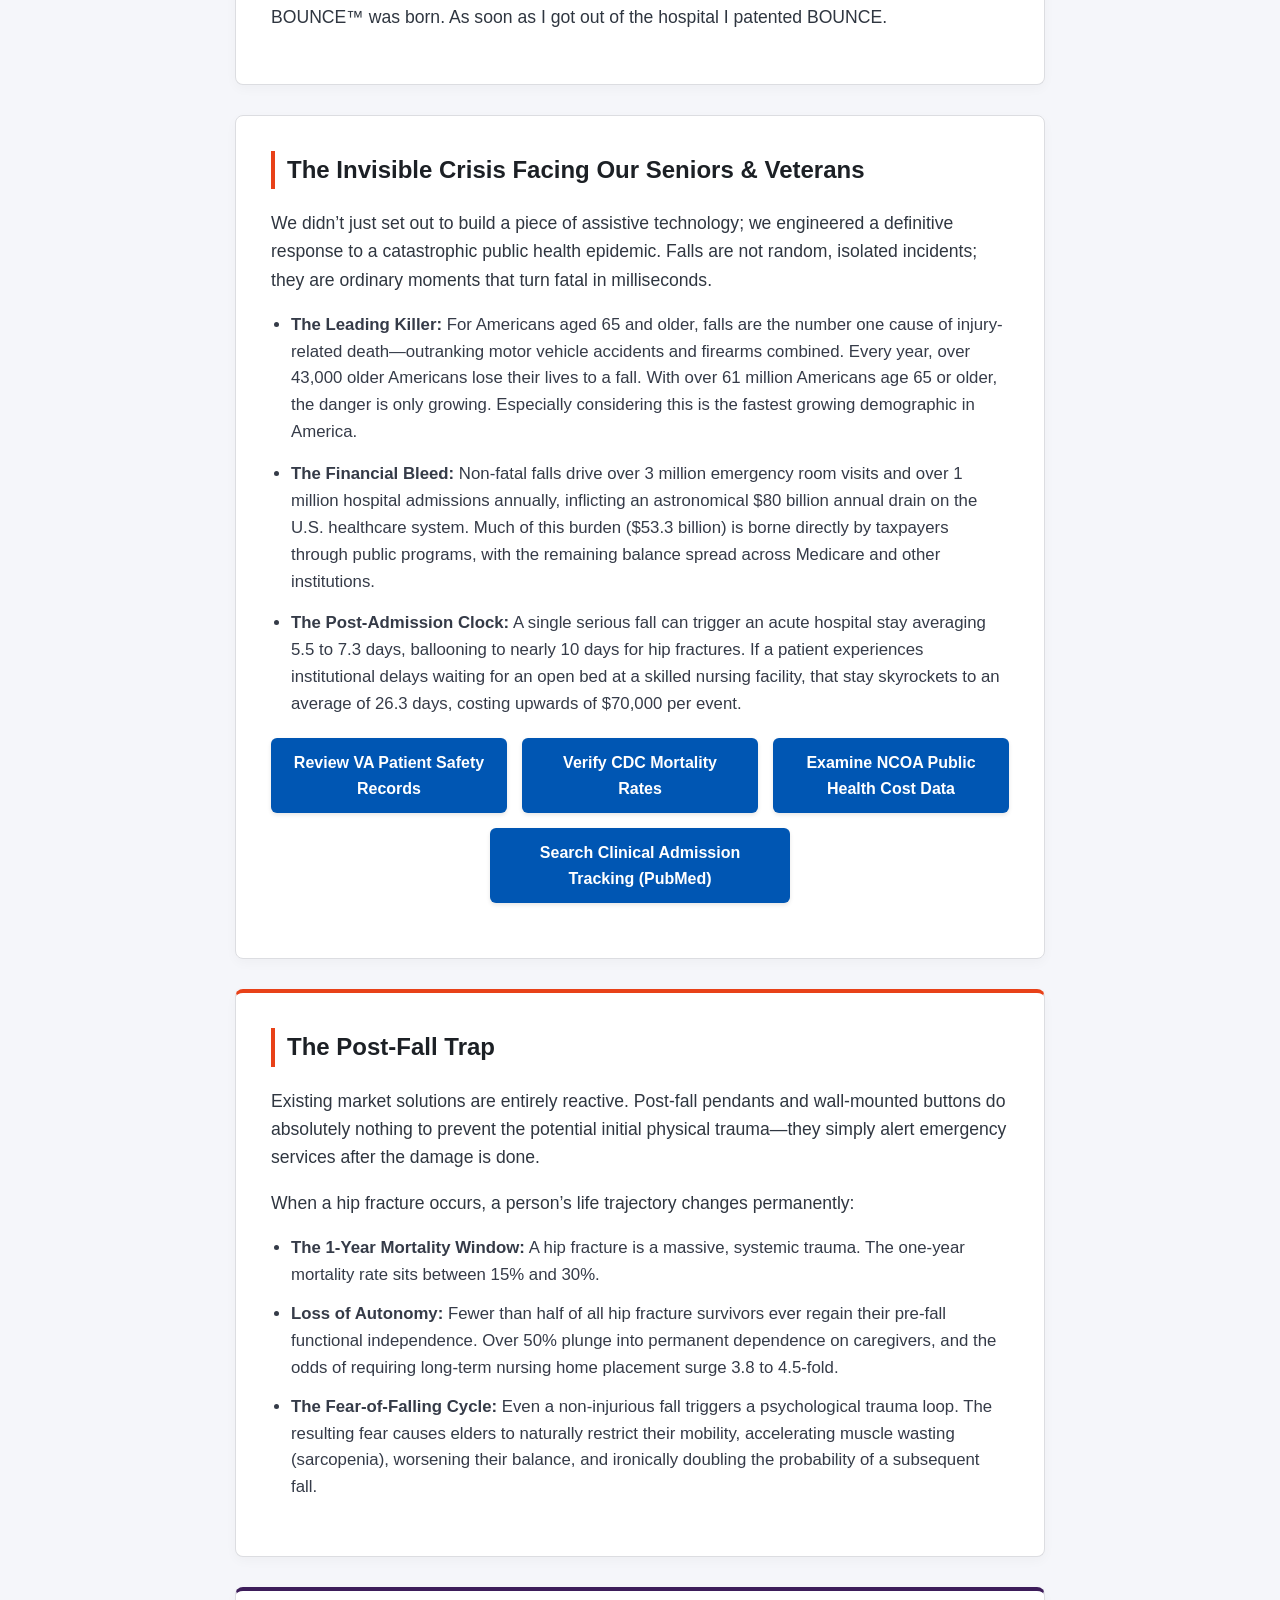
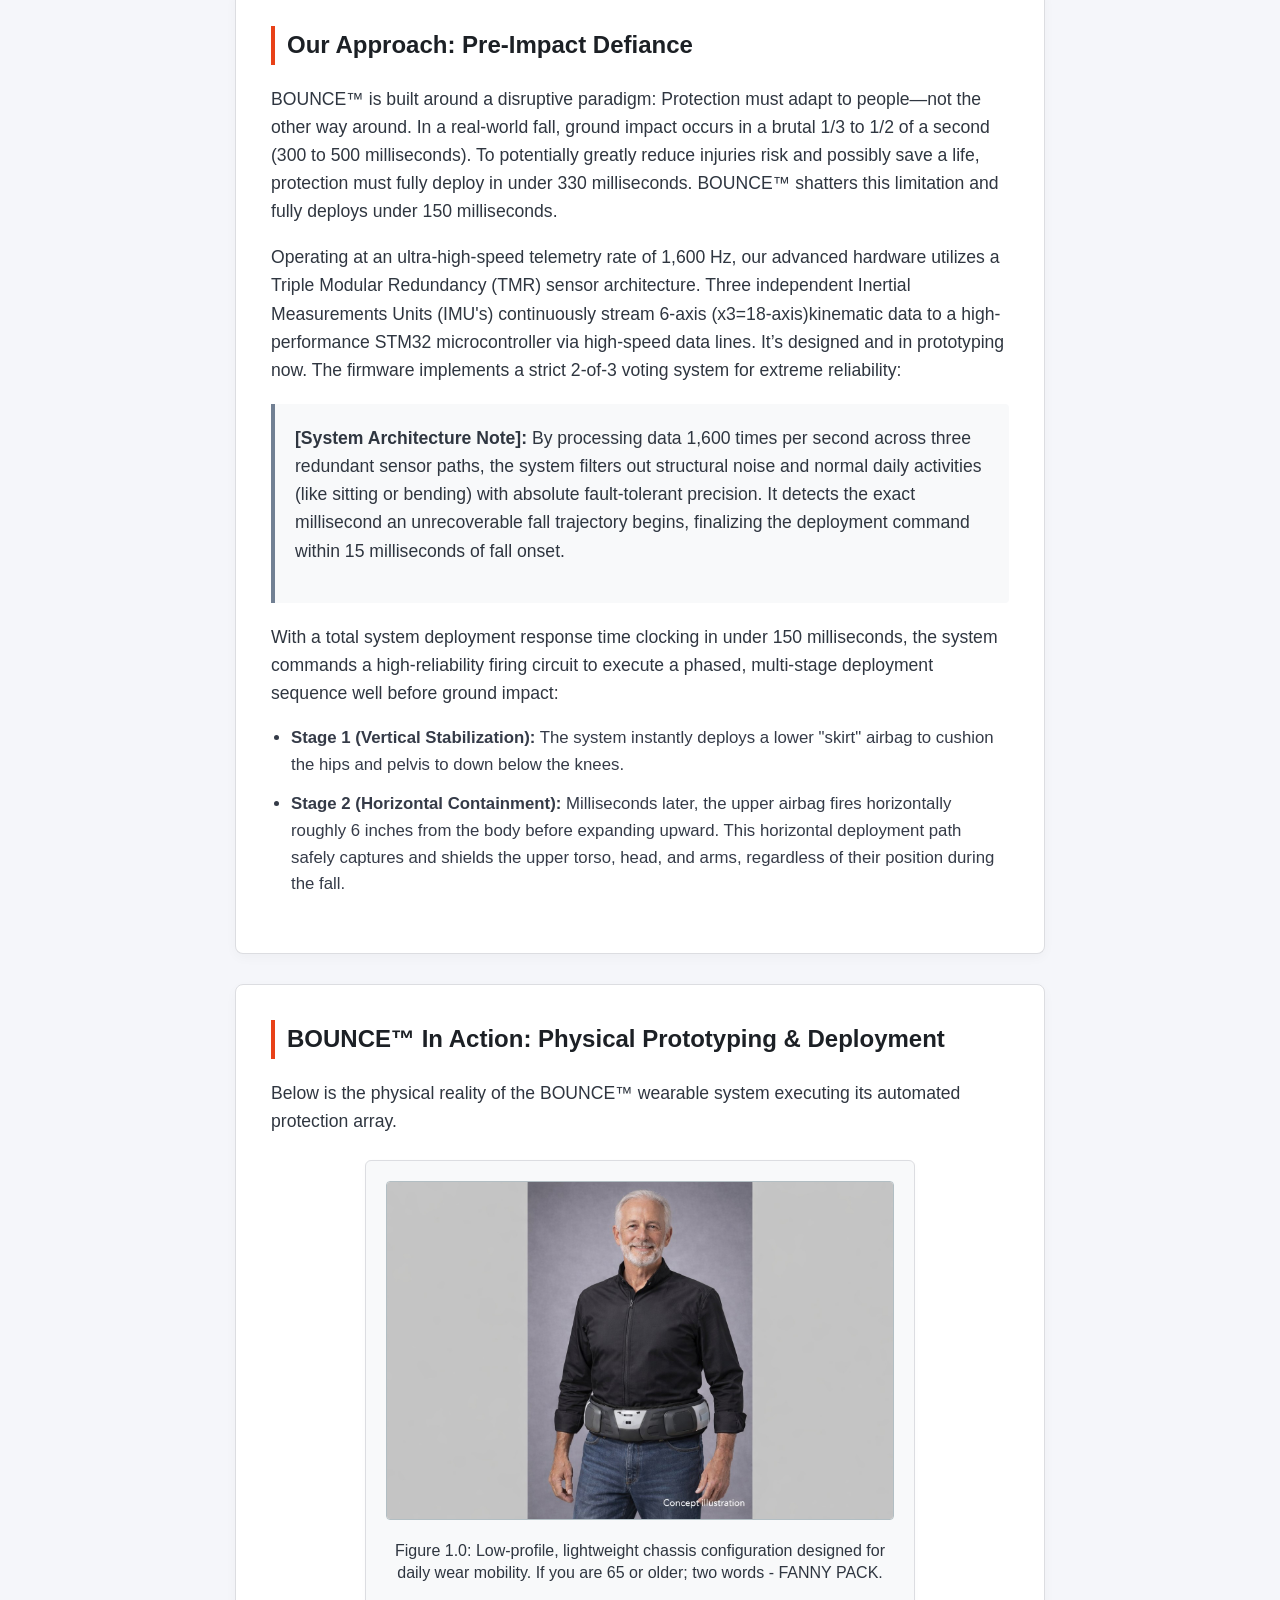
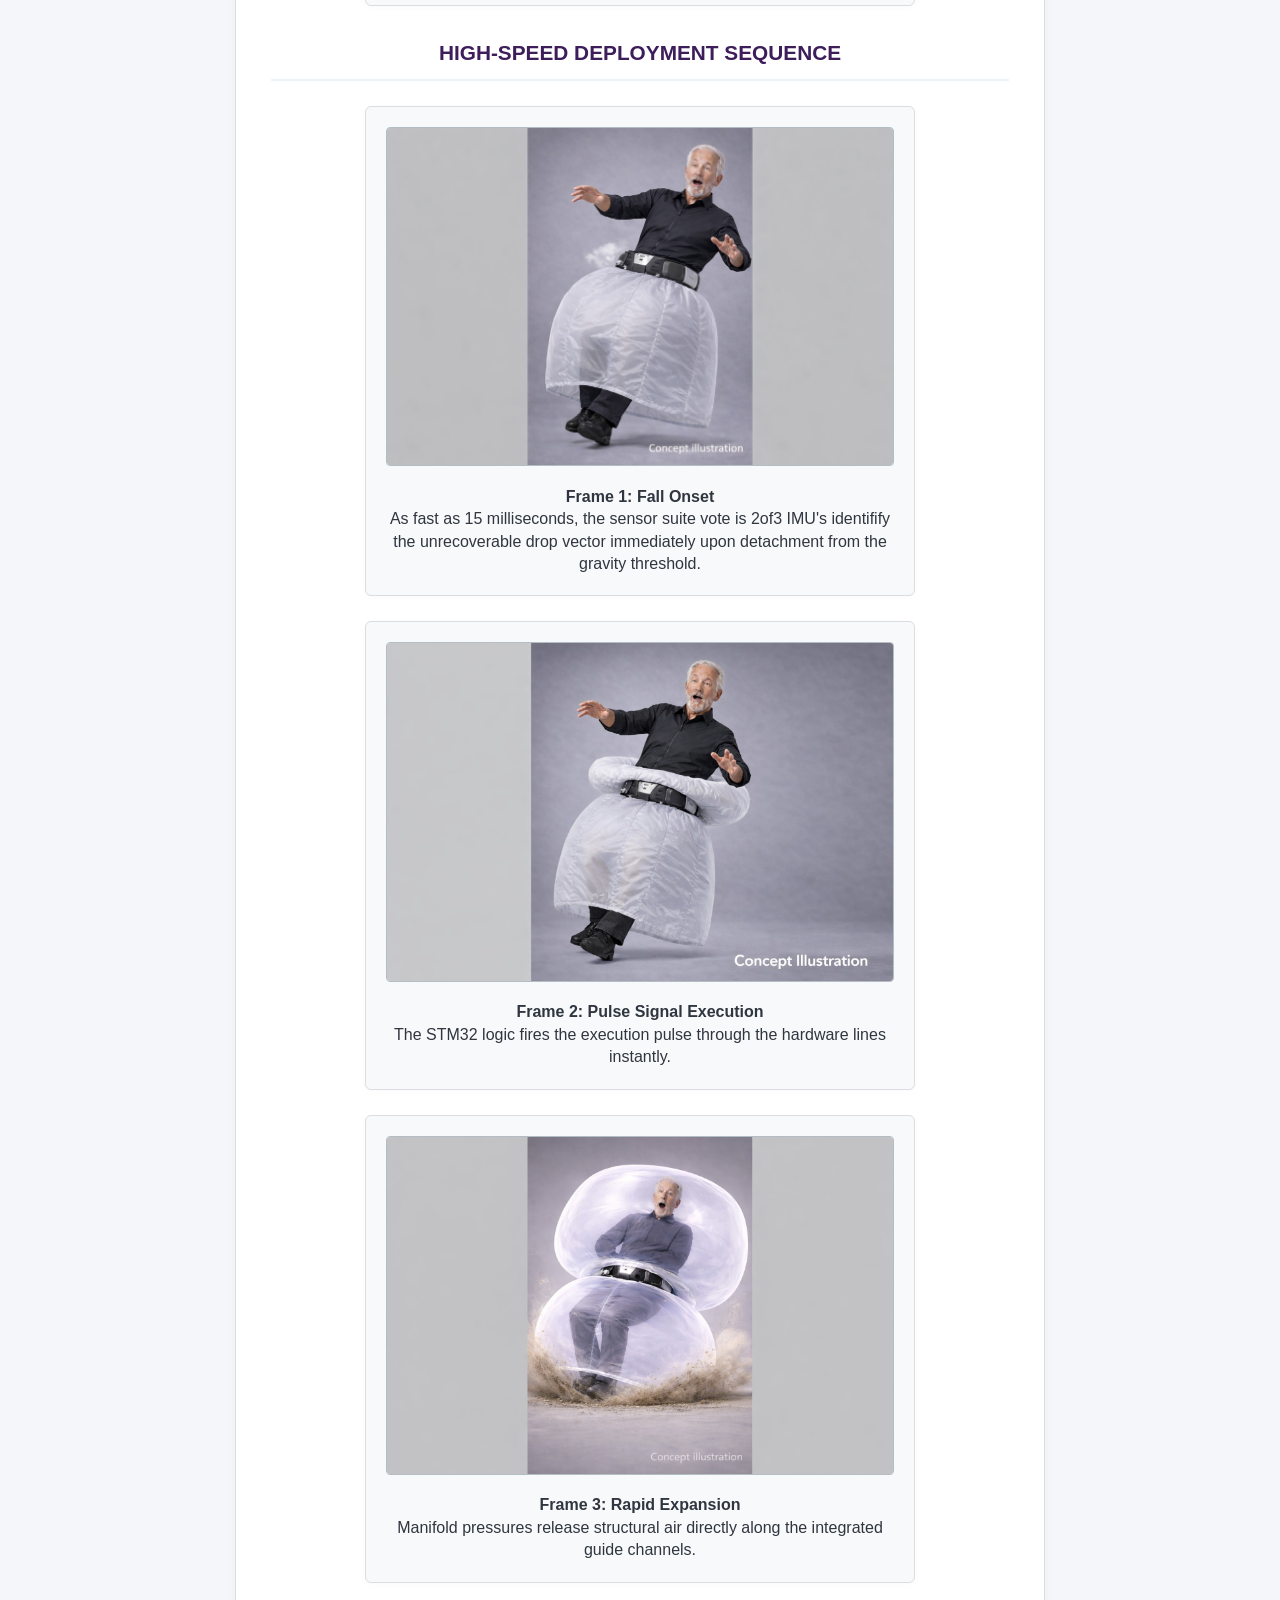
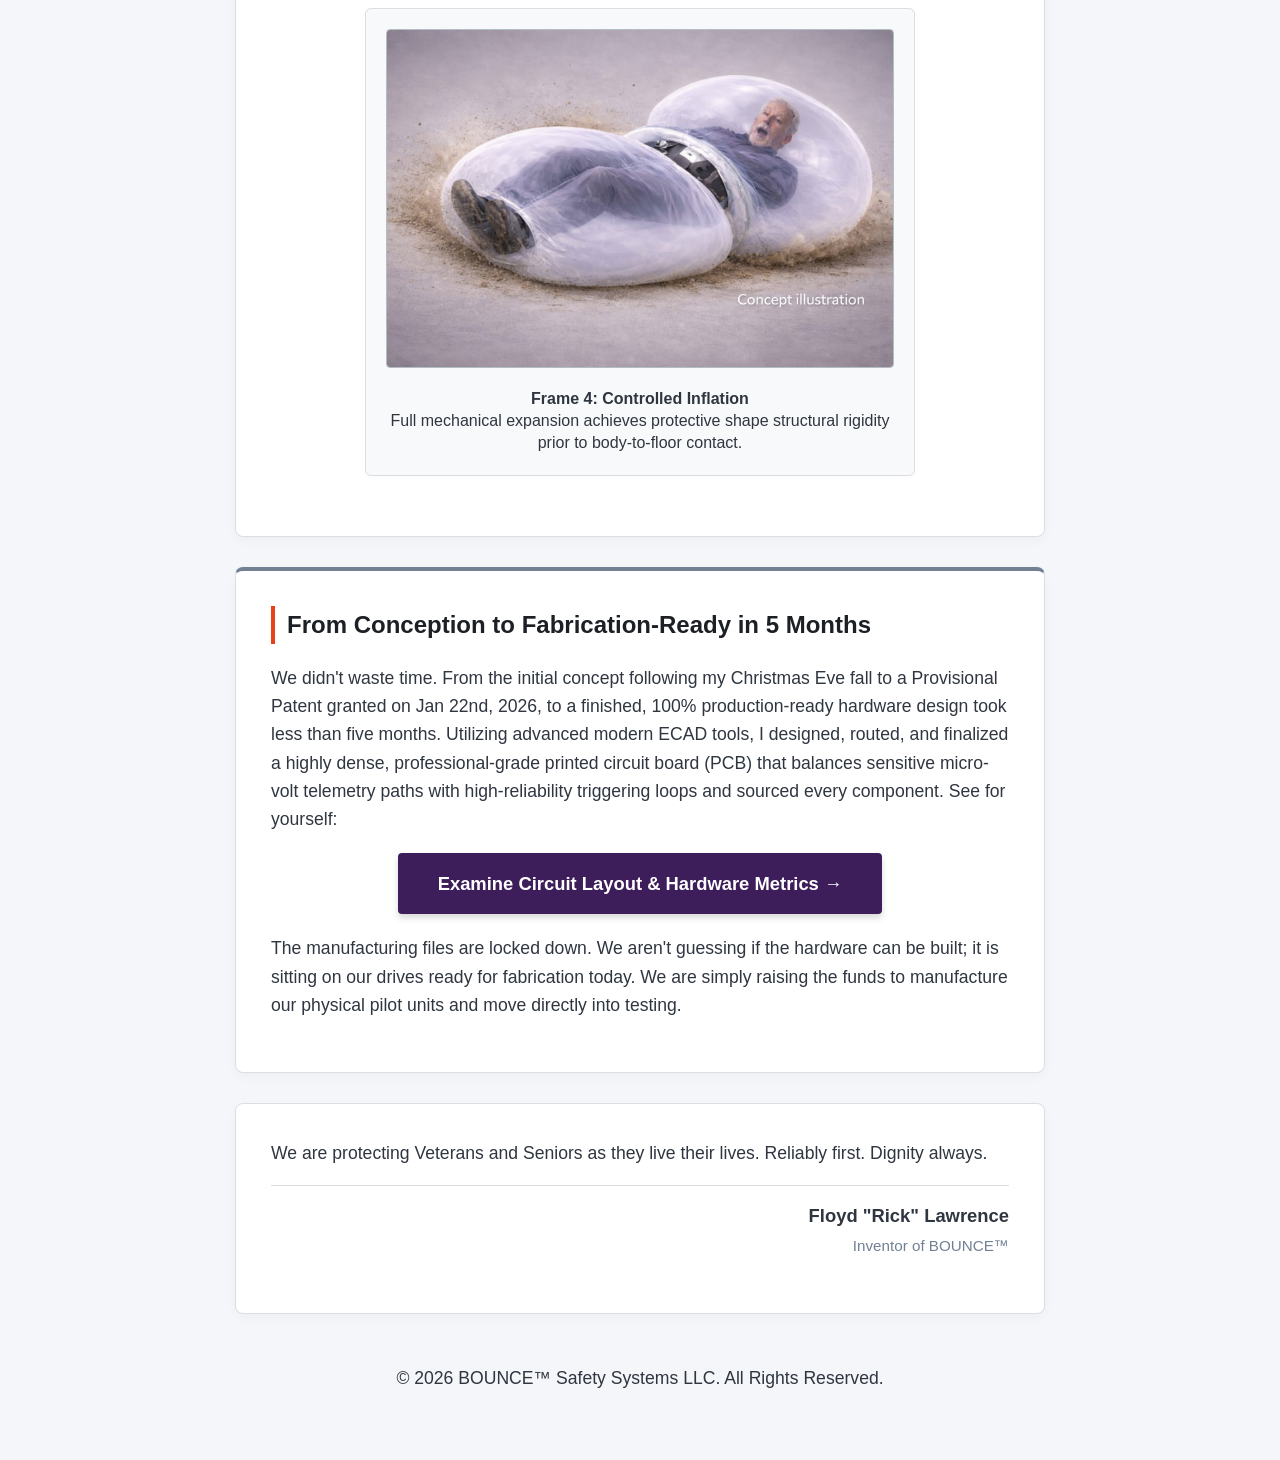
==== commit 96cde1b4: "Add files via upload" ====
--- a/index.html
+++ b/index.html
@@ -45,8 +45,8 @@
             <h2>The BOUNCE™ Story: How We Got Here</h2>
             <p>Early in 2025, I, Rick Lawrence—a US Navy Data Systems Technician, ergo, a Veteran—suffered a severe fall and broke my arm. During my follow-up care, I met with my VA vascular surgeon, Dr. Halpren, Chief of Vascular Surgery at the Phoenix VA Hospital. Highly concerned by my elevated fall risk, she remarked half-jokingly that she wished she could just wrap me in bubble wrap.</p>
             <p><strong>On Christmas Eve 2025, that joke became a painful reality.</strong></p>
-            <p>I slipped on a dog toy, broke my foot, severely injured my knee, and spent over two weeks confined to a hospital bed. During my grueling recovery, Dr. Halpren would visit during her daily rounds and discuss current "Personal Bubble Wrap" options and found that none existed like we were looking for.</p>
-            <p>As an engineer, I stopped wishing and started designing. During my lengthy recovery; BOUNCE™ was born.</p>
+            <p>I slipped on a dog toy, broke my foot, severely injured my knee, and spent over two weeks confined to a hospital bed. During my grueling recovery, on her "Rounds", Dr. Halpren saw me in a hospital bed, asked what happened and repeated her bubble wrap joke which led to us discussing current "Personal Bubble Wrap" options and found that none existed like we were looking for.</p>
+            <p>As an engineer, I stopped wishing and started designing. During my lengthy recovery; BOUNCE™ was born. As soon as I got out of the hospital I patented BOUNCE.</p>
         </section>
 
     <!-- The Invisible Crisis Section with Integrated Verification Links -->
